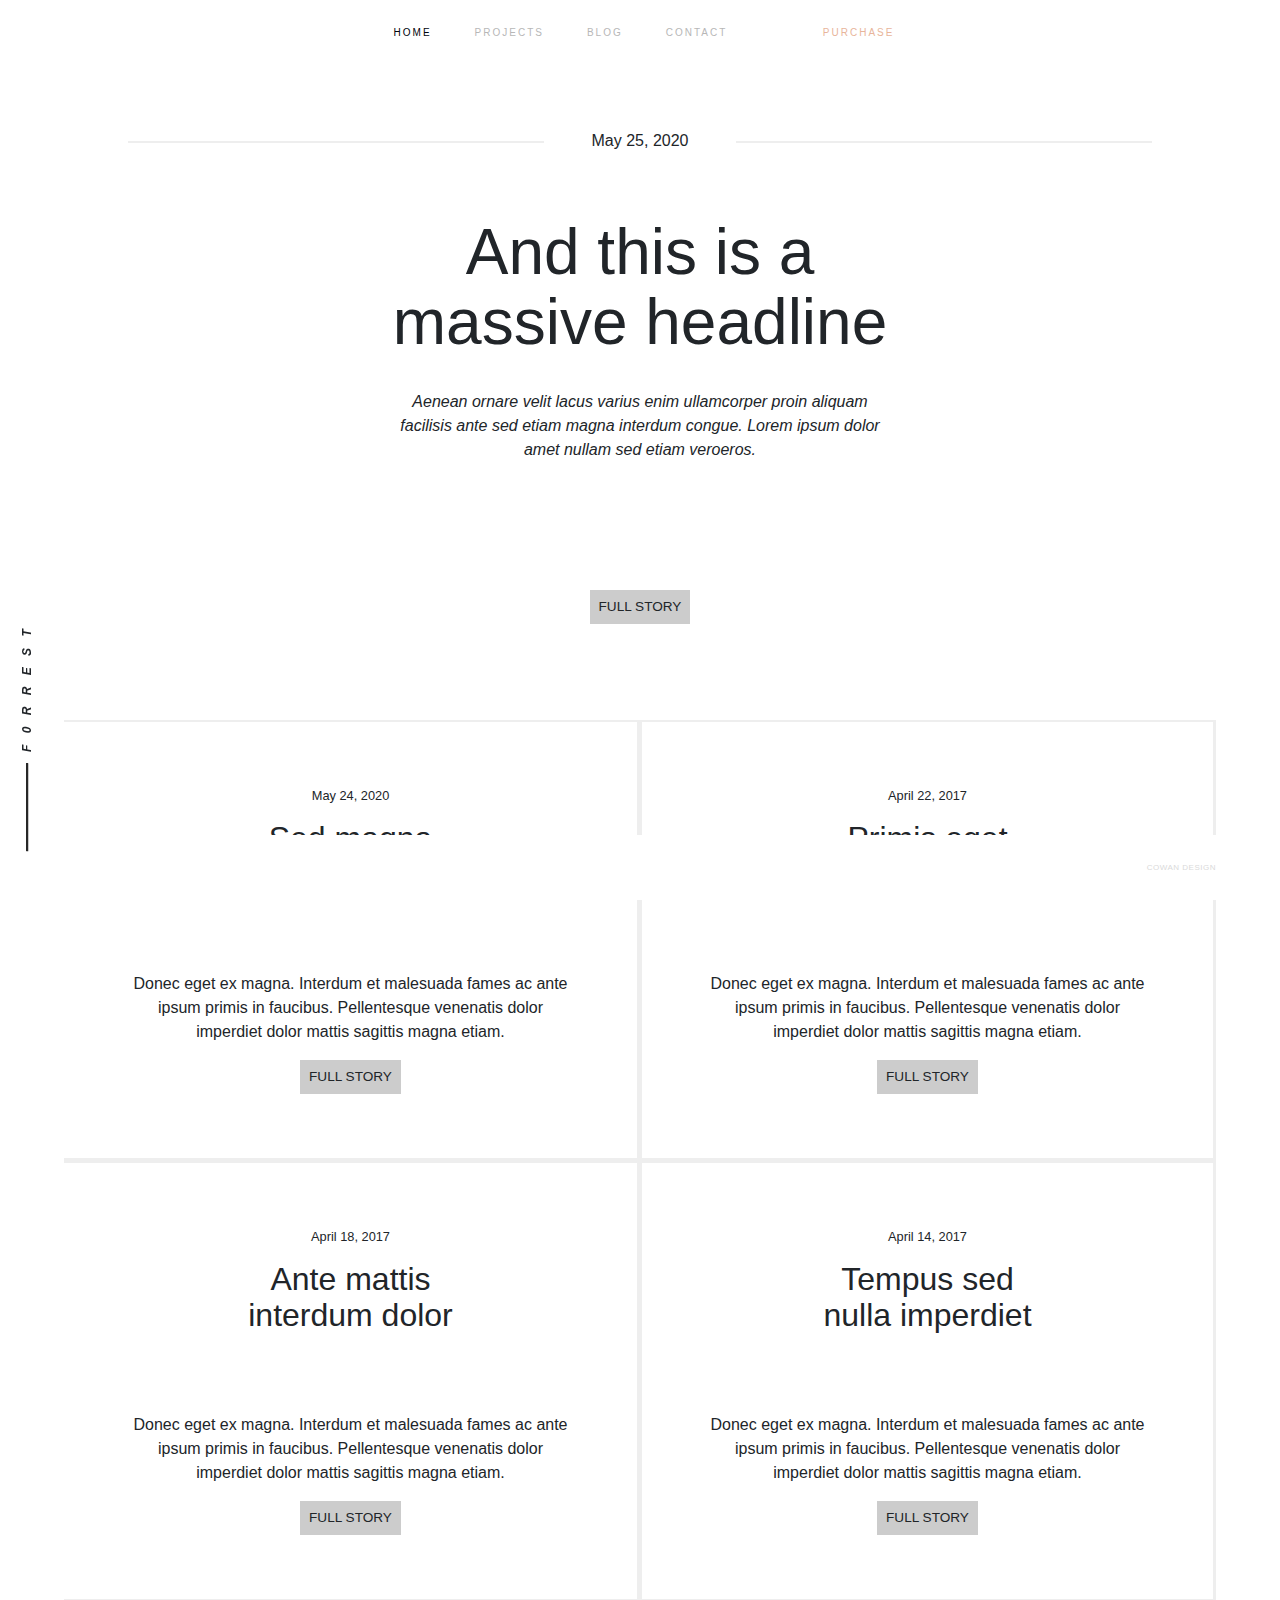
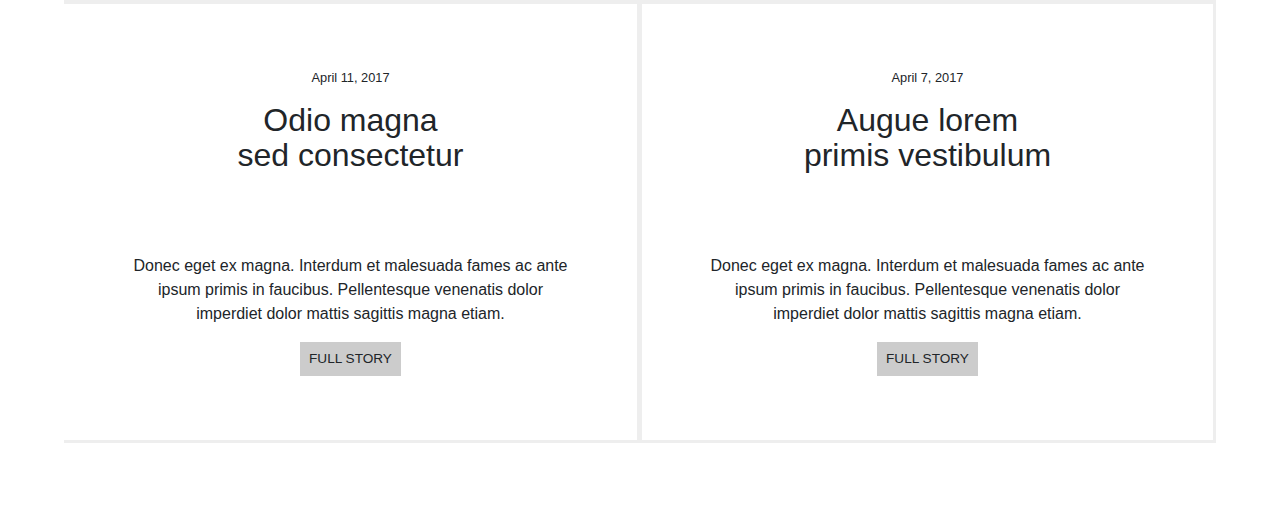
==== blog.html @ 4468dc21 "Initial website file upload." ====
<!DOCTYPE html>
<html lang="en-US">
<head>
    <meta charset="UTF-8">
    <meta http-equiv="X-UA-Compatible" content="IE=edge">
    <meta name="viewport" content="width=device-width, initial-scale=1">
    <link href="css/main.css" rel="stylesheet">
    <link href="css/blog.css" rel="stylesheet">
    <title>Forrestfires</title>
    </head>
<body class=" header-is-fixed ">
  <!--  Custom Cursor -->
   
    
<!------------------  HEADER --------------------------------->
<header class="header  is-fixed ">

    <div class="header__corner"><h1 id="brand"></h1>
        <svg xmlns="http://www.w3.org/2000/svg" class="svg-icon svg-icon--plus svg-icon--plus-left">
            <use xlink:href="/img/svg-icons.svg#plus"></use>
        </svg>
    </div>

    <button class="hamburger hamburger--3dx js-navbar-toggle" type="button">
      <span class="hamburger-box">
        <span class="hamburger-inner"></span>
      </span>
    </button>

    <ul id="mainMenu" class="js-navbar navbar"><li class="navbar__item is-active"><a href="index.html" class="navbar__link">Home</a></li>
<li class="navbar__item"><a href="projects.html" class="navbar__link">Projects</a></li>
<li class="navbar__item"><a href="blog.html" class="navbar__link">Blog</a></li>
<li class="navbar__item"><a href="contact.html" class="navbar__link">Contact</a></li>
<li class="navbar__item"><a href="purchase.html" class="navbar__link navbar__link--retreat">Purchase</a></li></ul>
    <div class="header__corner">
        <svg xmlns="http://www.w3.org/2000/svg" class="svg-icon svg-icon--plus svg-icon--plus-right">
            <use xlink:href="/img/svg-icons.svg#plus"></use>
        </svg>
    </div>
</header>
<!------------------  END HEADER --------------------------------->

<div id="main">



<!-- ###################### IMPORTANT ############################ -->
            <!-- Posts, heres where you'll write your blog posts. Just simply add the correct date, header you want, and then type your content. The first is your featured post.-->

                        <!-- Featured Post -->
                            <article class="post featured">
                                <header class="major">
                                    <span class="date">May 25, 2020</span>
                                    <h2><a href="#">And this is a<br />
                                    massive headline</a></h2>
                                    <p>Aenean ornare velit lacus varius enim ullamcorper proin aliquam<br />
                                    facilisis ante sed etiam magna interdum congue. Lorem ipsum dolor<br />
                                    amet nullam sed etiam veroeros.</p>
                                </header>
                                <a href="#" class="image main"><img src="images/pic01.jpg" alt="" /></a>
                                <ul class="actions special">
                                    <li><a href="#" class="button large">Full Story</a></li>
                                </ul>
                            </article>

                        <!-- Posts, heres where you'll write your blog posts. Just simply add the correct date, header you want, an image if you want, and then type your content.-->
                            <section class="posts">

                                <!-- Start Posts (Copy from here to End Post to create a new post)-->
                                <article>
                                    <header>
                                        <span class="date">May 24, 2020</span>
                                        <h2><a href="#">Sed magna<br />
                                        ipsum faucibus</a></h2>
                                    </header>
                                    <a href="#" class="image fit"><img src="images/pic02.jpg" alt="" /></a>
                                    <p>Donec eget ex magna. Interdum et malesuada fames ac ante ipsum primis in faucibus. Pellentesque venenatis dolor imperdiet dolor mattis sagittis magna etiam.</p>
                                    <ul class="actions special">
                                        <li><a href="#" class="button">Full Story</a></li>
                                    </ul>
                                </article>
                                <!-- End Post -->

                                <!-- Start Post -->
                                <article>
                                    <header>
                                        <span class="date">April 22, 2017</span>
                                        <h2><a href="#">Primis eget<br />
                                        imperdiet lorem</a></h2>
                                    </header>
                                    <a href="#" class="image fit"><img src="images/pic03.jpg" alt="" /></a>
                                    <p>Donec eget ex magna. Interdum et malesuada fames ac ante ipsum primis in faucibus. Pellentesque venenatis dolor imperdiet dolor mattis sagittis magna etiam.</p>
                                    <ul class="actions special">
                                        <li><a href="#" class="button">Full Story</a></li>
                                    </ul>
                                </article>
                                <!-- End Post -->

                                <!--Start Post -->
                                <article>
                                    <header>
                                        <span class="date">April 18, 2017</span>
                                        <h2><a href="#">Ante mattis<br />
                                        interdum dolor</a></h2>
                                    </header>
                                    <a href="#" class="image fit"><img src="images/pic04.jpg" alt="" /></a>
                                    <p>Donec eget ex magna. Interdum et malesuada fames ac ante ipsum primis in faucibus. Pellentesque venenatis dolor imperdiet dolor mattis sagittis magna etiam.</p>
                                    <ul class="actions special">
                                        <li><a href="#" class="button">Full Story</a></li>
                                    </ul>
                                </article>
                                <!-- End Post -->

                                <!-- Start Post -->
                                <article>
                                    <header>
                                        <span class="date">April 14, 2017</span>
                                        <h2><a href="#">Tempus sed<br />
                                        nulla imperdiet</a></h2>
                                    </header>
                                    <a href="#" class="image fit"><img src="images/pic05.jpg" alt="" /></a>
                                    <p>Donec eget ex magna. Interdum et malesuada fames ac ante ipsum primis in faucibus. Pellentesque venenatis dolor imperdiet dolor mattis sagittis magna etiam.</p>
                                    <ul class="actions special">
                                        <li><a href="#" class="button">Full Story</a></li>
                                    </ul>
                                </article>
                                <!-- End Post -->

                                <!-- Start Post -->
                                <article>
                                    <header>
                                        <span class="date">April 11, 2017</span>
                                        <h2><a href="#">Odio magna<br />
                                        sed consectetur</a></h2>
                                    </header>
                                    <a href="#" class="image fit"><img src="images/pic06.jpg" alt="" /></a>
                                    <p>Donec eget ex magna. Interdum et malesuada fames ac ante ipsum primis in faucibus. Pellentesque venenatis dolor imperdiet dolor mattis sagittis magna etiam.</p>
                                    <ul class="actions special">
                                        <li><a href="#" class="button">Full Story</a></li>
                                    </ul>
                                </article>
                                <!-- End Post -->

                                <!-- Start Post -->
                                <article>
                                    <header>
                                        <span class="date">April 7, 2017</span>
                                        <h2><a href="#">Augue lorem<br />
                                        primis vestibulum</a></h2>
                                    </header>
                                    <a href="#" class="image fit"><img src="images/pic07.jpg" alt="" /></a>
                                    <p>Donec eget ex magna. Interdum et malesuada fames ac ante ipsum primis in faucibus. Pellentesque venenatis dolor imperdiet dolor mattis sagittis magna etiam.</p>
                                    <ul class="actions special">
                                        <li><a href="#" class="button">Full Story</a></li>
                                    </ul>
                                </article>
                                <!-- End Post -->
                            </section>

                        <!-- Footer -->
                          

                    </div>

 

        <!------------------  FOOTER --------------------------------->
<footer class="footer is-fixed">
    <div class="pdf-link"> 
        <div class="presentation-block">
            
        </div>
    <a aria-label="keynote" class="ui-block ticker_set ticker_hover ticker timed" href="index.html" target="_blank"> 
        <span aria-hidden="true" data-initial="f" style="width: 12px;" aria-label="f">f</span>
        <span aria-hidden="true" data-initial="0" style="width: 12px;" aria-label="0">0</span>
        <span aria-hidden="true" data-initial="r" style="width: 12px;" aria-label="r">r</span>
        <span aria-hidden="true" data-initial="r" style="width: 12px;" aria-label="r">r</span>
        <span aria-hidden="true" data-initial="e" style="width: 12px;" aria-label="e">e</span>
        <span aria-hidden="true" data-initial="s" style="width: 12px;" aria-label="s">s</span>
        <span aria-hidden="true" data-initial="t" style="width: 12px;" aria-label="t">t</span>
    </a>
</div>


    <div class="footer__corner">
        <svg xmlns="http://www.w3.org/2000/svg" class="svg-icon svg-icon--plus svg-icon--plus-left">
            <use xlink:href="/img/svg-icons.svg#plus"></use>
        </svg>
    </div>

    <a class="footer__logo" href="/">
        <svg xmlns="http://www.w3.org/2000/svg" class="svg-icon svg-icon--logo">
            <use xlink:href="/img/svg-icons.svg#logo"></use>
        </svg>
    </a>

    <div class="footer__corner">
        <svg xmlns="http://www.w3.org/2000/svg" class="svg-icon svg-icon--plus svg-icon--plus-right">
            <use xlink:href="/img/svg-icons.svg#plus"></use>
        </svg>
    </div>

    <a href="https://anthonycowan.dev" target="_blank" class="anthony-cowan-design">
        <span class="cowan-design__name">Cowan Design</span> <span class="cowan-design__monogram">CD</span>
    </a>
</footer>

<script src="javascript/bb.app.js"></script>

</body>
</html>
---- css/main.css ----
@import url("fontawesome-all.min.css");

@font-face {
  font-family: 'TradeGothic';
  src: url("../fonts/TradeGothicLTStd.eot");
  src: url("../fonts/TradeGothicLTStd.eot?#iefix") format("embedded-opentype"), url("../fonts/TradeGothicLTStd.woff") format("woff"), url("../fonts/TradeGothicLTStd.ttf") format("truetype");
  font-weight: normal;
  font-style: normal; }

@font-face {
  font-family: 'TradeGothicBold';
  src: url("../fonts/TradeGothicLTStd-Bd2.eot");
  src: url("../fonts/TradeGothicLTStd-Bd2.eot?#iefix") format("embedded-opentype"), url("../fonts/TradeGothicLTStd-Bd2.woff") format("woff"), url("../fonts/TradeGothicLTStd-Bd2.ttf") format("truetype");
  font-weight: normal;
  font-style: normal; }

@font-face {
  font-family: 'TradeGothicBoldExtended';
  src: url("../fonts/TradeGothicLTStd-BoldExt.eot");
  src: url("../fonts/TradeGothicLTStd-BoldExt.eot?#iefix") format("embedded-opentype"), url("../fonts/TradeGothicLTStd-BoldExt.woff") format("woff"), url("../fonts/TradeGothicLTStd-BoldExt.ttf") format("truetype");
  font-weight: normal;
  font-style: normal; }

@font-face {
  font-family: 'TradeGothicItalic';
  src: url("../fonts/TradeGothicLTStd-Obl.eot");
  src: url("../fonts/TradeGothicLTStd-Obl.eot?#iefix") format("embedded-opentype"), url("../fonts/TradeGothicLTStd-Obl.woff") format("woff"), url("../fonts/TradeGothicLTStd-Obl.ttf") format("truetype");
  font-weight: normal;
  font-style: italic; }

*,
*::before,
*::after {
  box-sizing: border-box; }

html {
  font-family: sans-serif;
  line-height: 1.15;
  -webkit-text-size-adjust: 100%;
  -ms-text-size-adjust: 100%;
  -ms-overflow-style: scrollbar;
  -webkit-tap-highlight-color: rgba(0, 0, 0, 0); }

@-ms-viewport {
  width: device-width; }

article, aside, dialog, figcaption, figure, footer, header, hgroup, main, nav, section {
  display: block; }

body {
  margin: 0;
  font-family: "TradeGothic", -apple-system, BlinkMacSystemFont, "Segoe UI", Roboto, "Helvetica Neue", Arial, sans-serif, "Apple Color Emoji", "Segoe UI Emoji", "Segoe UI Symbol";
  font-size: 1rem;
  font-weight: normal;
  line-height: 1.5;
  color: #212529;
  text-align: left;
  background-color: #fff; 
  background-image: url("");
  background-repeat: no-repeat;
  background-size: 100% 100%;}

[tabindex="-1"]:focus {
  outline: none !important; }

hr {
  box-sizing: content-box;
  height: 0;
  overflow: visible; }

h1, h2, h3, h4, h5, h6 {
  margin-top: 0;
  margin-bottom: .5rem; }

p {
  margin-top: 0;
  margin-bottom: 1rem; }

abbr[title],
abbr[data-original-title] {
  text-decoration: underline;
  text-decoration: underline dotted;
  cursor: help;
  border-bottom: 0; }

address {
  margin-bottom: 1rem;
  font-style: normal;
  line-height: inherit; }

ol,
ul,
dl {
  margin-top: 0;
  margin-bottom: 1rem; }

ol ol,
ul ul,
ol ul,
ul ol {
  margin-bottom: 0; }

dt {
  font-weight: bold; }

dd {
  margin-bottom: .5rem;
  margin-left: 0; }

blockquote {
  margin: 0 0 1rem; }

dfn {
  font-style: italic; }

b,
strong {
  font-weight: bolder; }

small {
  font-size: 80%; }

sub,
sup {
  position: relative;
  font-size: 75%;
  line-height: 0;
  vertical-align: baseline; }

sub {
  bottom: -.25em; }

sup {
  top: -.5em; }

a {
  color: #212529;
  text-decoration: none;
  background-color: transparent;
  -webkit-text-decoration-skip: objects; }
  a:hover {
    color: #495057;
    text-decoration: underline; }

a:not([href]):not([tabindex]) {
  color: inherit;
  text-decoration: none; }
  a:not([href]):not([tabindex]):focus, a:not([href]):not([tabindex]):hover {
    color: inherit;
    text-decoration: none; }
  a:not([href]):not([tabindex]):focus {
    outline: 0; }

pre,
code,
kbd,
samp {
  font-family: monospace, monospace;
  font-size: 1em; }

pre {
  margin-top: 0;
  margin-bottom: 1rem;
  overflow: auto; }

figure {
  margin: 0 0 1rem; }

img {
  vertical-align: middle;
  border-style: none; }

svg:not(:root) {
  overflow: hidden; }

a,
area,
button,
[role="button"],
input,
label,
select,
summary,
textarea {
  -ms-touch-action: manipulation;
      touch-action: manipulation; }

table {
  border-collapse: collapse; }

caption {
  padding-top: 0.75rem;
  padding-bottom: 0.75rem;
  color: #868e96;
  text-align: left;
  caption-side: bottom; }

th {
  text-align: inherit; }

label {
  display: inline-block;
  margin-bottom: .5rem; }

button:focus {
  outline: 1px dotted;
  outline: 5px auto -webkit-focus-ring-color; }

input,
button,
select,
optgroup,
textarea {
  margin: 0;
  font-family: inherit;
  font-size: inherit;
  line-height: inherit; }

button,
input {
  overflow: visible; }

button,
select {
  text-transform: none; }

button,
html [type="button"],
[type="reset"],
[type="submit"] {
  -webkit-appearance: button; }

button::-moz-focus-inner,
[type="button"]::-moz-focus-inner,
[type="reset"]::-moz-focus-inner,
[type="submit"]::-moz-focus-inner {
  padding: 0;
  border-style: none; }

input[type="radio"],
input[type="checkbox"] {
  box-sizing: border-box;
  padding: 0; }

input[type="date"],
input[type="time"],
input[type="datetime-local"],
input[type="month"] {
  -webkit-appearance: listbox; }

textarea {
  overflow: auto;
  resize: vertical; }

fieldset {
  min-width: 0;
  padding: 0;
  margin: 0;
  border: 0; }

legend {
  display: block;
  width: 100%;
  max-width: 100%;
  padding: 0;
  margin-bottom: .5rem;
  font-size: 1.5rem;
  line-height: inherit;
  color: inherit;
  white-space: normal; }

progress {
  vertical-align: baseline; }

[type="number"]::-webkit-inner-spin-button,
[type="number"]::-webkit-outer-spin-button {
  height: auto; }

[type="search"] {
  outline-offset: -2px;
  -webkit-appearance: none; }

[type="search"]::-webkit-search-cancel-button,
[type="search"]::-webkit-search-decoration {
  -webkit-appearance: none; }

::-webkit-file-upload-button {
  font: inherit;
  -webkit-appearance: button; }

output {
  display: inline-block; }

summary {
  display: list-item; }

template {
  display: none; }

[hidden] {
  display: none !important; }

h1, h2, h3, h4, h5, h6,
.h1, .h2, .h3, .h4, .h5, .h6 {
  margin-bottom: 0.5rem;
  font-family: inherit;
  font-weight: 500;
  line-height: 1.1;
  color: inherit; }

h1, .h1 {
  font-size: 2.5rem; }

h2, .h2 {
  font-size: 2rem; }

h3, .h3 {
  font-size: 1.75rem; }

h4, .h4 {
  font-size: 1.5rem; }

h5, .h5 {
  font-size: 1.25rem; }

h6, .h6 {
  font-size: 1rem; }

.lead {
  font-size: 1.25rem;
  font-weight: 300; }

.display-1 {
  font-size: 6rem;
  font-weight: 300;
  line-height: 1.1; }

.display-2 {
  font-size: 5.5rem;
  font-weight: 300;
  line-height: 1.1; }

.display-3 {
  font-size: 4.5rem;
  font-weight: 300;
  line-height: 1.1; }

.display-4 {
  font-size: 3.5rem;
  font-weight: 300;
  line-height: 1.1; }

hr {
  margin-top: 1rem;
  margin-bottom: 1rem;
  border: 0;
  border-top: 1px solid rgba(0, 4, 12, 0.1); }

small,
.small {
  font-size: 80%;
  font-weight: normal; }

mark,
.mark {
  padding: 0.2em;
  background-color: #fcf8e3; }

.list-unstyled {
  padding-left: 0;
  list-style: none; }

.list-inline {
  padding-left: 0;
  list-style: none; }

.list-inline-item {
  display: inline-block; }
  .list-inline-item:not(:last-child) {
    margin-right: 5px; }

.initialism {
  font-size: 90%;
  text-transform: uppercase; }

.blockquote {
  margin-bottom: 1rem;
  font-size: 1.25rem; }

.blockquote-footer {
  display: block;
  font-size: 80%;
  color: #868e96; }
  .blockquote-footer::before {
    content: "\2014 \00A0"; }

.container {
  margin-right: auto;
  margin-left: auto;
  padding-right: 15px;
  padding-left: 15px;
  width: 100%; }
  @media (min-width: 576px) {
    .container {
      max-width: 540px; } }
  @media (min-width: 768px) {
    .container {
      max-width: 720px; } }
  @media (min-width: 992px) {
    .container {
      max-width: 960px; } }
  @media (min-width: 1200px) {
    .container {
      max-width: 1170px; } }

.container-fluid {
  width: 100%;
  margin-right: auto;
  margin-left: auto;
  padding-right: 15px;
  padding-left: 15px;
  width: 100%; }

.row {
  display: -webkit-flex;
  display: -ms-flexbox;
  display: flex;
  -webkit-flex-wrap: wrap;
      -ms-flex-wrap: wrap;
          flex-wrap: wrap;
  margin-right: -15px;
  margin-left: -15px; }

.no-gutters {
  margin-right: 0;
  margin-left: 0; }
  .no-gutters > .col,
  .no-gutters > [class*="col-"] {
    padding-right: 0;
    padding-left: 0; }

.col-1, .col-2, .col-3, .col-4, .col-5, .col-6, .col-7, .col-8, .col-9, .col-10, .col-11, .col-12, .col,
.col-auto, .col-sm-1, .col-sm-2, .col-sm-3, .col-sm-4, .col-sm-5, .col-sm-6, .col-sm-7, .col-sm-8, .col-sm-9, .col-sm-10, .col-sm-11, .col-sm-12, .col-sm,
.col-sm-auto, .col-md-1, .col-md-2, .col-md-3, .col-md-4, .col-md-5, .col-md-6, .col-md-7, .col-md-8, .col-md-9, .col-md-10, .col-md-11, .col-md-12, .col-md,
.col-md-auto, .col-lg-1, .col-lg-2, .col-lg-3, .col-lg-4, .col-lg-5, .col-lg-6, .col-lg-7, .col-lg-8, .col-lg-9, .col-lg-10, .col-lg-11, .col-lg-12, .col-lg,
.col-lg-auto, .col-xl-1, .col-xl-2, .col-xl-3, .col-xl-4, .col-xl-5, .col-xl-6, .col-xl-7, .col-xl-8, .col-xl-9, .col-xl-10, .col-xl-11, .col-xl-12, .col-xl,
.col-xl-auto {
  position: relative;
  width: 100%;
  min-height: 1px;
  padding-right: 15px;
  padding-left: 15px; }

.col {
  -webkit-flex-basis: 0;
      -ms-flex-preferred-size: 0;
          flex-basis: 0;
  -webkit-flex-grow: 1;
      -ms-flex-positive: 1;
          flex-grow: 1;
  max-width: 100%; }

.col-auto {
  -webkit-flex: 0 0 auto;
      -ms-flex: 0 0 auto;
          flex: 0 0 auto;
  width: auto;
  max-width: none; }

.col-1 {
  -webkit-flex: 0 0 8.33333%;
      -ms-flex: 0 0 8.33333%;
          flex: 0 0 8.33333%;
  max-width: 8.33333%; }

.col-2 {
  -webkit-flex: 0 0 16.66667%;
      -ms-flex: 0 0 16.66667%;
          flex: 0 0 16.66667%;
  max-width: 16.66667%; }

.col-3 {
  -webkit-flex: 0 0 25%;
      -ms-flex: 0 0 25%;
          flex: 0 0 25%;
  max-width: 25%; }

.col-4 {
  -webkit-flex: 0 0 33.33333%;
      -ms-flex: 0 0 33.33333%;
          flex: 0 0 33.33333%;
  max-width: 33.33333%; }

.col-5 {
  -webkit-flex: 0 0 41.66667%;
      -ms-flex: 0 0 41.66667%;
          flex: 0 0 41.66667%;
  max-width: 41.66667%; }

.col-6 {
  -webkit-flex: 0 0 50%;
      -ms-flex: 0 0 50%;
          flex: 0 0 50%;
  max-width: 50%; }

.col-7 {
  -webkit-flex: 0 0 58.33333%;
      -ms-flex: 0 0 58.33333%;
          flex: 0 0 58.33333%;
  max-width: 58.33333%; }

.col-8 {
  -webkit-flex: 0 0 66.66667%;
      -ms-flex: 0 0 66.66667%;
          flex: 0 0 66.66667%;
  max-width: 66.66667%; }

.col-9 {
  -webkit-flex: 0 0 75%;
      -ms-flex: 0 0 75%;
          flex: 0 0 75%;
  max-width: 75%; }

.col-10 {
  -webkit-flex: 0 0 83.33333%;
      -ms-flex: 0 0 83.33333%;
          flex: 0 0 83.33333%;
  max-width: 83.33333%; }

.col-11 {
  -webkit-flex: 0 0 91.66667%;
      -ms-flex: 0 0 91.66667%;
          flex: 0 0 91.66667%;
  max-width: 91.66667%; }

.col-12 {
  -webkit-flex: 0 0 100%;
      -ms-flex: 0 0 100%;
          flex: 0 0 100%;
  max-width: 100%; }

.order-1 {
  -webkit-order: 1;
      -ms-flex-order: 1;
          order: 1; }

.order-2 {
  -webkit-order: 2;
      -ms-flex-order: 2;
          order: 2; }

.order-3 {
  -webkit-order: 3;
      -ms-flex-order: 3;
          order: 3; }

.order-4 {
  -webkit-order: 4;
      -ms-flex-order: 4;
          order: 4; }

.order-5 {
  -webkit-order: 5;
      -ms-flex-order: 5;
          order: 5; }

.order-6 {
  -webkit-order: 6;
      -ms-flex-order: 6;
          order: 6; }

.order-7 {
  -webkit-order: 7;
      -ms-flex-order: 7;
          order: 7; }

.order-8 {
  -webkit-order: 8;
      -ms-flex-order: 8;
          order: 8; }

.order-9 {
  -webkit-order: 9;
      -ms-flex-order: 9;
          order: 9; }

.order-10 {
  -webkit-order: 10;
      -ms-flex-order: 10;
          order: 10; }

.order-11 {
  -webkit-order: 11;
      -ms-flex-order: 11;
          order: 11; }

.order-12 {
  -webkit-order: 12;
      -ms-flex-order: 12;
          order: 12; }

@media (min-width: 576px) {
  .col-sm {
    -webkit-flex-basis: 0;
        -ms-flex-preferred-size: 0;
            flex-basis: 0;
    -webkit-flex-grow: 1;
        -ms-flex-positive: 1;
            flex-grow: 1;
    max-width: 100%; }
  .col-sm-auto {
    -webkit-flex: 0 0 auto;
        -ms-flex: 0 0 auto;
            flex: 0 0 auto;
    width: auto;
    max-width: none; }
  .col-sm-1 {
    -webkit-flex: 0 0 8.33333%;
        -ms-flex: 0 0 8.33333%;
            flex: 0 0 8.33333%;
    max-width: 8.33333%; }
  .col-sm-2 {
    -webkit-flex: 0 0 16.66667%;
        -ms-flex: 0 0 16.66667%;
            flex: 0 0 16.66667%;
    max-width: 16.66667%; }
  .col-sm-3 {
    -webkit-flex: 0 0 25%;
        -ms-flex: 0 0 25%;
            flex: 0 0 25%;
    max-width: 25%; }
  .col-sm-4 {
    -webkit-flex: 0 0 33.33333%;
        -ms-flex: 0 0 33.33333%;
            flex: 0 0 33.33333%;
    max-width: 33.33333%; }
  .col-sm-5 {
    -webkit-flex: 0 0 41.66667%;
        -ms-flex: 0 0 41.66667%;
            flex: 0 0 41.66667%;
    max-width: 41.66667%; }
  .col-sm-6 {
    -webkit-flex: 0 0 50%;
        -ms-flex: 0 0 50%;
            flex: 0 0 50%;
    max-width: 50%; }
  .col-sm-7 {
    -webkit-flex: 0 0 58.33333%;
        -ms-flex: 0 0 58.33333%;
            flex: 0 0 58.33333%;
    max-width: 58.33333%; }
  .col-sm-8 {
    -webkit-flex: 0 0 66.66667%;
        -ms-flex: 0 0 66.66667%;
            flex: 0 0 66.66667%;
    max-width: 66.66667%; }
  .col-sm-9 {
    -webkit-flex: 0 0 75%;
        -ms-flex: 0 0 75%;
            flex: 0 0 75%;
    max-width: 75%; }
  .col-sm-10 {
    -webkit-flex: 0 0 83.33333%;
        -ms-flex: 0 0 83.33333%;
            flex: 0 0 83.33333%;
    max-width: 83.33333%; }
  .col-sm-11 {
    -webkit-flex: 0 0 91.66667%;
        -ms-flex: 0 0 91.66667%;
            flex: 0 0 91.66667%;
    max-width: 91.66667%; }
  .col-sm-12 {
    -webkit-flex: 0 0 100%;
        -ms-flex: 0 0 100%;
            flex: 0 0 100%;
    max-width: 100%; }
  .order-sm-1 {
    -webkit-order: 1;
        -ms-flex-order: 1;
            order: 1; }
  .order-sm-2 {
    -webkit-order: 2;
        -ms-flex-order: 2;
            order: 2; }
  .order-sm-3 {
    -webkit-order: 3;
        -ms-flex-order: 3;
            order: 3; }
  .order-sm-4 {
    -webkit-order: 4;
        -ms-flex-order: 4;
            order: 4; }
  .order-sm-5 {
    -webkit-order: 5;
        -ms-flex-order: 5;
            order: 5; }
  .order-sm-6 {
    -webkit-order: 6;
        -ms-flex-order: 6;
            order: 6; }
  .order-sm-7 {
    -webkit-order: 7;
        -ms-flex-order: 7;
            order: 7; }
  .order-sm-8 {
    -webkit-order: 8;
        -ms-flex-order: 8;
            order: 8; }
  .order-sm-9 {
    -webkit-order: 9;
        -ms-flex-order: 9;
            order: 9; }
  .order-sm-10 {
    -webkit-order: 10;
        -ms-flex-order: 10;
            order: 10; }
  .order-sm-11 {
    -webkit-order: 11;
        -ms-flex-order: 11;
            order: 11; }
  .order-sm-12 {
    -webkit-order: 12;
        -ms-flex-order: 12;
            order: 12; } }

@media (min-width: 768px) {
  .col-md {
    -webkit-flex-basis: 0;
        -ms-flex-preferred-size: 0;
            flex-basis: 0;
    -webkit-flex-grow: 1;
        -ms-flex-positive: 1;
            flex-grow: 1;
    max-width: 100%; }
  .col-md-auto {
    -webkit-flex: 0 0 auto;
        -ms-flex: 0 0 auto;
            flex: 0 0 auto;
    width: auto;
    max-width: none; }
  .col-md-1 {
    -webkit-flex: 0 0 8.33333%;
        -ms-flex: 0 0 8.33333%;
            flex: 0 0 8.33333%;
    max-width: 8.33333%; }
  .col-md-2 {
    -webkit-flex: 0 0 16.66667%;
        -ms-flex: 0 0 16.66667%;
            flex: 0 0 16.66667%;
    max-width: 16.66667%; }
  .col-md-3 {
    -webkit-flex: 0 0 25%;
        -ms-flex: 0 0 25%;
            flex: 0 0 25%;
    max-width: 25%; }
  .col-md-4 {
    -webkit-flex: 0 0 33.33333%;
        -ms-flex: 0 0 33.33333%;
            flex: 0 0 33.33333%;
    max-width: 33.33333%; }
  .col-md-5 {
    -webkit-flex: 0 0 41.66667%;
        -ms-flex: 0 0 41.66667%;
            flex: 0 0 41.66667%;
    max-width: 41.66667%; }
  .col-md-6 {
    -webkit-flex: 0 0 50%;
        -ms-flex: 0 0 50%;
            flex: 0 0 50%;
    max-width: 50%; }
  .col-md-7 {
    -webkit-flex: 0 0 58.33333%;
        -ms-flex: 0 0 58.33333%;
            flex: 0 0 58.33333%;
    max-width: 58.33333%; }
  .col-md-8 {
    -webkit-flex: 0 0 66.66667%;
        -ms-flex: 0 0 66.66667%;
            flex: 0 0 66.66667%;
    max-width: 66.66667%; }
  .col-md-9 {
    -webkit-flex: 0 0 75%;
        -ms-flex: 0 0 75%;
            flex: 0 0 75%;
    max-width: 75%; }
  .col-md-10 {
    -webkit-flex: 0 0 83.33333%;
        -ms-flex: 0 0 83.33333%;
            flex: 0 0 83.33333%;
    max-width: 83.33333%; }
  .col-md-11 {
    -webkit-flex: 0 0 91.66667%;
        -ms-flex: 0 0 91.66667%;
            flex: 0 0 91.66667%;
    max-width: 91.66667%; }
  .col-md-12 {
    -webkit-flex: 0 0 100%;
        -ms-flex: 0 0 100%;
            flex: 0 0 100%;
    max-width: 100%; }
  .order-md-1 {
    -webkit-order: 1;
        -ms-flex-order: 1;
            order: 1; }
  .order-md-2 {
    -webkit-order: 2;
        -ms-flex-order: 2;
            order: 2; }
  .order-md-3 {
    -webkit-order: 3;
        -ms-flex-order: 3;
            order: 3; }
  .order-md-4 {
    -webkit-order: 4;
        -ms-flex-order: 4;
            order: 4; }
  .order-md-5 {
    -webkit-order: 5;
        -ms-flex-order: 5;
            order: 5; }
  .order-md-6 {
    -webkit-order: 6;
        -ms-flex-order: 6;
            order: 6; }
  .order-md-7 {
    -webkit-order: 7;
        -ms-flex-order: 7;
            order: 7; }
  .order-md-8 {
    -webkit-order: 8;
        -ms-flex-order: 8;
            order: 8; }
  .order-md-9 {
    -webkit-order: 9;
        -ms-flex-order: 9;
            order: 9; }
  .order-md-10 {
    -webkit-order: 10;
        -ms-flex-order: 10;
            order: 10; }
  .order-md-11 {
    -webkit-order: 11;
        -ms-flex-order: 11;
            order: 11; }
  .order-md-12 {
    -webkit-order: 12;
        -ms-flex-order: 12;
            order: 12; } }

@media (min-width: 992px) {
  .col-lg {
    -webkit-flex-basis: 0;
        -ms-flex-preferred-size: 0;
            flex-basis: 0;
    -webkit-flex-grow: 1;
        -ms-flex-positive: 1;
            flex-grow: 1;
    max-width: 100%; }
  .col-lg-auto {
    -webkit-flex: 0 0 auto;
        -ms-flex: 0 0 auto;
            flex: 0 0 auto;
    width: auto;
    max-width: none; }
  .col-lg-1 {
    -webkit-flex: 0 0 8.33333%;
        -ms-flex: 0 0 8.33333%;
            flex: 0 0 8.33333%;
    max-width: 8.33333%; }
  .col-lg-2 {
    -webkit-flex: 0 0 16.66667%;
        -ms-flex: 0 0 16.66667%;
            flex: 0 0 16.66667%;
    max-width: 16.66667%; }
  .col-lg-3 {
    -webkit-flex: 0 0 25%;
        -ms-flex: 0 0 25%;
            flex: 0 0 25%;
    max-width: 25%; }
  .col-lg-4 {
    -webkit-flex: 0 0 33.33333%;
        -ms-flex: 0 0 33.33333%;
            flex: 0 0 33.33333%;
    max-width: 33.33333%; }
  .col-lg-5 {
    -webkit-flex: 0 0 41.66667%;
        -ms-flex: 0 0 41.66667%;
            flex: 0 0 41.66667%;
    max-width: 41.66667%; }
  .col-lg-6 {
    -webkit-flex: 0 0 50%;
        -ms-flex: 0 0 50%;
            flex: 0 0 50%;
    max-width: 50%; }
  .col-lg-7 {
    -webkit-flex: 0 0 58.33333%;
        -ms-flex: 0 0 58.33333%;
            flex: 0 0 58.33333%;
    max-width: 58.33333%; }
  .col-lg-8 {
    -webkit-flex: 0 0 66.66667%;
        -ms-flex: 0 0 66.66667%;
            flex: 0 0 66.66667%;
    max-width: 66.66667%; }
  .col-lg-9 {
    -webkit-flex: 0 0 75%;
        -ms-flex: 0 0 75%;
            flex: 0 0 75%;
    max-width: 75%; }
  .col-lg-10 {
    -webkit-flex: 0 0 83.33333%;
        -ms-flex: 0 0 83.33333%;
            flex: 0 0 83.33333%;
    max-width: 83.33333%; }
  .col-lg-11 {
    -webkit-flex: 0 0 91.66667%;
        -ms-flex: 0 0 91.66667%;
            flex: 0 0 91.66667%;
    max-width: 91.66667%; }
  .col-lg-12 {
    -webkit-flex: 0 0 100%;
        -ms-flex: 0 0 100%;
            flex: 0 0 100%;
    max-width: 100%; }
  .order-lg-1 {
    -webkit-order: 1;
        -ms-flex-order: 1;
            order: 1; }
  .order-lg-2 {
    -webkit-order: 2;
        -ms-flex-order: 2;
            order: 2; }
  .order-lg-3 {
    -webkit-order: 3;
        -ms-flex-order: 3;
            order: 3; }
  .order-lg-4 {
    -webkit-order: 4;
        -ms-flex-order: 4;
            order: 4; }
  .order-lg-5 {
    -webkit-order: 5;
        -ms-flex-order: 5;
            order: 5; }
  .order-lg-6 {
    -webkit-order: 6;
        -ms-flex-order: 6;
            order: 6; }
  .order-lg-7 {
    -webkit-order: 7;
        -ms-flex-order: 7;
            order: 7; }
  .order-lg-8 {
    -webkit-order: 8;
        -ms-flex-order: 8;
            order: 8; }
  .order-lg-9 {
    -webkit-order: 9;
        -ms-flex-order: 9;
            order: 9; }
  .order-lg-10 {
    -webkit-order: 10;
        -ms-flex-order: 10;
            order: 10; }
  .order-lg-11 {
    -webkit-order: 11;
        -ms-flex-order: 11;
            order: 11; }
  .order-lg-12 {
    -webkit-order: 12;
        -ms-flex-order: 12;
            order: 12; } }

@media (min-width: 1200px) {
  .col-xl {
    -webkit-flex-basis: 0;
        -ms-flex-preferred-size: 0;
            flex-basis: 0;
    -webkit-flex-grow: 1;
        -ms-flex-positive: 1;
            flex-grow: 1;
    max-width: 100%; }
  .col-xl-auto {
    -webkit-flex: 0 0 auto;
        -ms-flex: 0 0 auto;
            flex: 0 0 auto;
    width: auto;
    max-width: none; }
  .col-xl-1 {
    -webkit-flex: 0 0 8.33333%;
        -ms-flex: 0 0 8.33333%;
            flex: 0 0 8.33333%;
    max-width: 8.33333%; }
  .col-xl-2 {
    -webkit-flex: 0 0 16.66667%;
        -ms-flex: 0 0 16.66667%;
            flex: 0 0 16.66667%;
    max-width: 16.66667%; }
  .col-xl-3 {
    -webkit-flex: 0 0 25%;
        -ms-flex: 0 0 25%;
            flex: 0 0 25%;
    max-width: 25%; }
  .col-xl-4 {
    -webkit-flex: 0 0 33.33333%;
        -ms-flex: 0 0 33.33333%;
            flex: 0 0 33.33333%;
    max-width: 33.33333%; }
  .col-xl-5 {
    -webkit-flex: 0 0 41.66667%;
        -ms-flex: 0 0 41.66667%;
            flex: 0 0 41.66667%;
    max-width: 41.66667%; }
  .col-xl-6 {
    -webkit-flex: 0 0 50%;
        -ms-flex: 0 0 50%;
            flex: 0 0 50%;
    max-width: 50%; }
  .col-xl-7 {
    -webkit-flex: 0 0 58.33333%;
        -ms-flex: 0 0 58.33333%;
            flex: 0 0 58.33333%;
    max-width: 58.33333%; }
  .col-xl-8 {
    -webkit-flex: 0 0 66.66667%;
        -ms-flex: 0 0 66.66667%;
            flex: 0 0 66.66667%;
    max-width: 66.66667%; }
  .col-xl-9 {
    -webkit-flex: 0 0 75%;
        -ms-flex: 0 0 75%;
            flex: 0 0 75%;
    max-width: 75%; }
  .col-xl-10 {
    -webkit-flex: 0 0 83.33333%;
        -ms-flex: 0 0 83.33333%;
            flex: 0 0 83.33333%;
    max-width: 83.33333%; }
  .col-xl-11 {
    -webkit-flex: 0 0 91.66667%;
        -ms-flex: 0 0 91.66667%;
            flex: 0 0 91.66667%;
    max-width: 91.66667%; }
  .col-xl-12 {
    -webkit-flex: 0 0 100%;
        -ms-flex: 0 0 100%;
            flex: 0 0 100%;
    max-width: 100%; }
  .order-xl-1 {
    -webkit-order: 1;
        -ms-flex-order: 1;
            order: 1; }
  .order-xl-2 {
    -webkit-order: 2;
        -ms-flex-order: 2;
            order: 2; }
  .order-xl-3 {
    -webkit-order: 3;
        -ms-flex-order: 3;
            order: 3; }
  .order-xl-4 {
    -webkit-order: 4;
        -ms-flex-order: 4;
            order: 4; }
  .order-xl-5 {
    -webkit-order: 5;
        -ms-flex-order: 5;
            order: 5; }
  .order-xl-6 {
    -webkit-order: 6;
        -ms-flex-order: 6;
            order: 6; }
  .order-xl-7 {
    -webkit-order: 7;
        -ms-flex-order: 7;
            order: 7; }
  .order-xl-8 {
    -webkit-order: 8;
        -ms-flex-order: 8;
            order: 8; }
  .order-xl-9 {
    -webkit-order: 9;
        -ms-flex-order: 9;
            order: 9; }
  .order-xl-10 {
    -webkit-order: 10;
        -ms-flex-order: 10;
            order: 10; }
  .order-xl-11 {
    -webkit-order: 11;
        -ms-flex-order: 11;
            order: 11; }
  .order-xl-12 {
    -webkit-order: 12;
        -ms-flex-order: 12;
            order: 12; } }

.form-control {
  display: block;
  width: 100%;
  padding: 0.5rem 0.75rem;
  font-size: 1rem;
  line-height: 1.25;
  color: #495057;
  background-color: #ededed;
  background-image: none;
  background-clip: padding-box;
  border: 1px solid #ededed;
  border-radius: 0;
  transition: border-color ease-in-out 0.15s, box-shadow ease-in-out 0.15s; }
  .form-control::-ms-expand {
    background-color: transparent;
    border: 0; }
  .form-control:focus {
    color: #495057;
    background-color: #f0f0f0;
    border-color: #e0e0e0;
    outline: none; }
  .form-control::-webkit-input-placeholder {
    color: #868e96;
    opacity: 1; }
  .form-control:-ms-input-placeholder {
    color: #868e96;
    opacity: 1; }
  .form-control::placeholder {
    color: #868e96;
    opacity: 1; }
  .form-control:disabled, .form-control[readonly] {
    background-color: #e9ecef;
    opacity: 1; }

select.form-control:not([size]):not([multiple]) {
  height: calc(2.25rem + 2px); }

select.form-control:focus::-ms-value {
  color: #495057;
  background-color: #ededed; }

.form-control-file,
.form-control-range {
  display: block; }

.col-form-label {
  padding-top: calc(0.5rem - 1px * 2);
  padding-bottom: calc(0.5rem - 1px * 2);
  margin-bottom: 0; }

.col-form-label-lg {
  padding-top: calc(0.5rem - 1px * 2);
  padding-bottom: calc(0.5rem - 1px * 2);
  font-size: 1.25rem; }

.col-form-label-sm {
  padding-top: calc(0.25rem - 1px * 2);
  padding-bottom: calc(0.25rem - 1px * 2);
  font-size: 0.875rem; }

.col-form-legend {
  padding-top: 0.5rem;
  padding-bottom: 0.5rem;
  margin-bottom: 0;
  font-size: 1rem; }

.form-control-plaintext {
  padding-top: 0.5rem;
  padding-bottom: 0.5rem;
  margin-bottom: 0;
  line-height: 1.25;
  border: solid transparent;
  border-width: 1px 0; }
  .form-control-plaintext.form-control-sm, .form-control-plaintext.form-control-lg {
    padding-right: 0;
    padding-left: 0; }

.form-control-sm {
  padding: 0.25rem 0.5rem;
  font-size: 0.875rem;
  line-height: 1.5; }

select.form-control-sm:not([size]):not([multiple]) {
  height: calc(1.8125rem + 2px); }

.form-control-lg {
  padding: 0.5rem 1rem;
  font-size: 1.25rem;
  line-height: 1.5; }

select.form-control-lg:not([size]):not([multiple]) {
  height: calc(2.875rem + 2px); }

.form-group {
  margin-bottom: 1rem; }

.form-text {
  display: block;
  margin-top: 0.25rem; }

.form-row {
  display: -webkit-flex;
  display: -ms-flexbox;
  display: flex;
  -webkit-flex-wrap: wrap;
      -ms-flex-wrap: wrap;
          flex-wrap: wrap;
  margin-right: -5px;
  margin-left: -5px; }
  .form-row > .col,
  .form-row > [class*="col-"] {
    padding-right: 5px;
    padding-left: 5px; }

.form-check {
  position: relative;
  display: block;
  margin-bottom: 0.5rem; }
  .form-check.disabled .form-check-label {
    color: #868e96; }

.form-check-label {
  padding-left: 1.25rem;
  margin-bottom: 0; }

.form-check-input {
  position: absolute;
  margin-top: 0.25rem;
  margin-left: -1.25rem; }

.form-check-inline {
  display: inline-block; }
  .form-check-inline .form-check-label {
    vertical-align: middle; }
  .form-check-inline + .form-check-inline {
    margin-left: 0.75rem; }

.invalid-feedback {
  display: none;
  margin-top: .25rem;
  font-size: .875rem;
  color: #dc3545; }

.invalid-tooltip {
  position: absolute;
  top: 100%;
  z-index: 5;
  display: none;
  width: 250px;
  padding: .5rem;
  margin-top: .1rem;
  font-size: .875rem;
  line-height: 1;
  color: #fff;
  background-color: rgba(220, 53, 69, 0.8);
  border-radius: .2rem; }

.was-validated .form-control:valid, .form-control.is-valid, .was-validated
.custom-select:valid,
.custom-select.is-valid {
  border-color: #28a745; }
  .was-validated .form-control:valid:focus, .form-control.is-valid:focus, .was-validated
  .custom-select:valid:focus,
  .custom-select.is-valid:focus {
    box-shadow: 0 0 0 0.2rem rgba(40, 167, 69, 0.25); }
  .was-validated .form-control:valid ~ .invalid-feedback,
  .was-validated .form-control:valid ~ .invalid-tooltip, .form-control.is-valid ~ .invalid-feedback,
  .form-control.is-valid ~ .invalid-tooltip, .was-validated
  .custom-select:valid ~ .invalid-feedback,
  .was-validated
  .custom-select:valid ~ .invalid-tooltip,
  .custom-select.is-valid ~ .invalid-feedback,
  .custom-select.is-valid ~ .invalid-tooltip {
    display: block; }

.was-validated .form-check-input:valid + .form-check-label, .form-check-input.is-valid + .form-check-label {
  color: #28a745; }

.was-validated .custom-control-input:valid ~ .custom-control-indicator, .custom-control-input.is-valid ~ .custom-control-indicator {
  background-color: rgba(40, 167, 69, 0.25); }

.was-validated .custom-control-input:valid ~ .custom-control-description, .custom-control-input.is-valid ~ .custom-control-description {
  color: #28a745; }

.was-validated .custom-file-input:valid ~ .custom-file-control, .custom-file-input.is-valid ~ .custom-file-control {
  border-color: #28a745; }
  .was-validated .custom-file-input:valid ~ .custom-file-control::before, .custom-file-input.is-valid ~ .custom-file-control::before {
    border-color: inherit; }

.was-validated .custom-file-input:valid:focus, .custom-file-input.is-valid:focus {
  box-shadow: 0 0 0 0.2rem rgba(40, 167, 69, 0.25); }

.was-validated .form-control:invalid, .form-control.is-invalid, .was-validated
.custom-select:invalid,
.custom-select.is-invalid {
  border-color: #dc3545; }
  .was-validated .form-control:invalid:focus, .form-control.is-invalid:focus, .was-validated
  .custom-select:invalid:focus,
  .custom-select.is-invalid:focus {
    box-shadow: 0 0 0 0.2rem rgba(220, 53, 69, 0.25); }
  .was-validated .form-control:invalid ~ .invalid-feedback,
  .was-validated .form-control:invalid ~ .invalid-tooltip, .form-control.is-invalid ~ .invalid-feedback,
  .form-control.is-invalid ~ .invalid-tooltip, .was-validated
  .custom-select:invalid ~ .invalid-feedback,
  .was-validated
  .custom-select:invalid ~ .invalid-tooltip,
  .custom-select.is-invalid ~ .invalid-feedback,
  .custom-select.is-invalid ~ .invalid-tooltip {
    display: block; }

.was-validated .form-check-input:invalid + .form-check-label, .form-check-input.is-invalid + .form-check-label {
  color: #dc3545; }

.was-validated .custom-control-input:invalid ~ .custom-control-indicator, .custom-control-input.is-invalid ~ .custom-control-indicator {
  background-color: rgba(220, 53, 69, 0.25); }

.was-validated .custom-control-input:invalid ~ .custom-control-description, .custom-control-input.is-invalid ~ .custom-control-description {
  color: #dc3545; }

.was-validated .custom-file-input:invalid ~ .custom-file-control, .custom-file-input.is-invalid ~ .custom-file-control {
  border-color: #dc3545; }
  .was-validated .custom-file-input:invalid ~ .custom-file-control::before, .custom-file-input.is-invalid ~ .custom-file-control::before {
    border-color: inherit; }

.was-validated .custom-file-input:invalid:focus, .custom-file-input.is-invalid:focus {
  box-shadow: 0 0 0 0.2rem rgba(220, 53, 69, 0.25); }

.form-inline {
  display: -webkit-flex;
  display: -ms-flexbox;
  display: flex;
  -webkit-flex-flow: row wrap;
      -ms-flex-flow: row wrap;
          flex-flow: row wrap;
  -webkit-align-items: center;
      -ms-flex-align: center;
          align-items: center; }
  .form-inline .form-check {
    width: 100%; }
  @media (min-width: 576px) {
    .form-inline label {
      display: -webkit-flex;
      display: -ms-flexbox;
      display: flex;
      -webkit-align-items: center;
          -ms-flex-align: center;
              align-items: center;
      -webkit-justify-content: center;
          -ms-flex-pack: center;
              justify-content: center;
      margin-bottom: 0; }
    .form-inline .form-group {
      display: -webkit-flex;
      display: -ms-flexbox;
      display: flex;
      -webkit-flex: 0 0 auto;
          -ms-flex: 0 0 auto;
              flex: 0 0 auto;
      -webkit-flex-flow: row wrap;
          -ms-flex-flow: row wrap;
              flex-flow: row wrap;
      -webkit-align-items: center;
          -ms-flex-align: center;
              align-items: center;
      margin-bottom: 0; }
    .form-inline .form-control {
      display: inline-block;
      width: auto;
      vertical-align: middle; }
    .form-inline .form-control-plaintext {
      display: inline-block; }
    .form-inline .input-group {
      width: auto; }
    .form-inline .form-control-label {
      margin-bottom: 0;
      vertical-align: middle; }
    .form-inline .form-check {
      display: -webkit-flex;
      display: -ms-flexbox;
      display: flex;
      -webkit-align-items: center;
          -ms-flex-align: center;
              align-items: center;
      -webkit-justify-content: center;
          -ms-flex-pack: center;
              justify-content: center;
      width: auto;
      margin-top: 0;
      margin-bottom: 0; }
    .form-inline .form-check-label {
      padding-left: 0; }
    .form-inline .form-check-input {
      position: relative;
      margin-top: 0;
      margin-right: 0.25rem;
      margin-left: 0; }
    .form-inline .custom-control {
      display: -webkit-flex;
      display: -ms-flexbox;
      display: flex;
      -webkit-align-items: center;
          -ms-flex-align: center;
              align-items: center;
      -webkit-justify-content: center;
          -ms-flex-pack: center;
              justify-content: center;
      padding-left: 0; }
    .form-inline .custom-control-indicator {
      position: static;
      display: inline-block;
      margin-right: 0.25rem;
      vertical-align: text-bottom; }
    .form-inline .has-feedback .form-control-feedback {
      top: 0; } }

.btn, .connect__btn {
  display: inline-block;
  font-weight: normal;
  text-align: center;
  white-space: nowrap;
  vertical-align: middle;
  -webkit-user-select: none;
     -moz-user-select: none;
      -ms-user-select: none;
          user-select: none;
  border: 1px solid transparent;
  padding: 0.5rem 0.75rem;
  font-size: 1rem;
  line-height: 1.25;
  transition: background-color 0.15s ease-in-out, border-color 0.15s ease-in-out, box-shadow 0.15s ease-in-out; }
  .btn:focus, .connect__btn:focus, .btn:hover, .connect__btn:hover {
    text-decoration: none; }
  .btn:focus, .connect__btn:focus, .btn.focus, .focus.connect__btn {
    outline: 0;
    box-shadow: 0 0 0 3px rgba(0, 123, 255, 0.25); }
  .btn.disabled, .disabled.connect__btn, .btn:disabled, .connect__btn:disabled {
    opacity: .65; }
  .btn:active, .connect__btn:active, .btn.active, .active.connect__btn {
    background-image: none; }

a.btn.disabled, a.disabled.connect__btn,
fieldset[disabled] a.btn,
fieldset[disabled] a.connect__btn {
  pointer-events: none; }

.btn-primary {
  color: #fff;
  background-color: #007bff;
  border-color: #007bff; }
  .btn-primary:hover {
    color: #fff;
    background-color: #0069d9;
    border-color: #0062cc; }
  .btn-primary:focus, .btn-primary.focus {
    box-shadow: 0 0 0 3px rgba(0, 123, 255, 0.5); }
  .btn-primary.disabled, .btn-primary:disabled {
    background-color: #007bff;
    border-color: #007bff; }
  .btn-primary:active, .btn-primary.active,
  .show > .btn-primary.dropdown-toggle {
    background-color: #0069d9;
    background-image: none;
    border-color: #0062cc; }

.btn-secondary {
  color: #fff;
  background-color: #868e96;
  border-color: #868e96; }
  .btn-secondary:hover {
    color: #fff;
    background-color: #727b84;
    border-color: #6c757d; }
  .btn-secondary:focus, .btn-secondary.focus {
    box-shadow: 0 0 0 3px rgba(134, 142, 150, 0.5); }
  .btn-secondary.disabled, .btn-secondary:disabled {
    background-color: #868e96;
    border-color: #868e96; }
  .btn-secondary:active, .btn-secondary.active,
  .show > .btn-secondary.dropdown-toggle {
    background-color: #727b84;
    background-image: none;
    border-color: #6c757d; }

.btn-success {
  color: #fff;
  background-color: #28a745;
  border-color: #28a745; }
  .btn-success:hover {
    color: #fff;
    background-color: #218838;
    border-color: #1e7e34; }
  .btn-success:focus, .btn-success.focus {
    box-shadow: 0 0 0 3px rgba(40, 167, 69, 0.5); }
  .btn-success.disabled, .btn-success:disabled {
    background-color: #28a745;
    border-color: #28a745; }
  .btn-success:active, .btn-success.active,
  .show > .btn-success.dropdown-toggle {
    background-color: #218838;
    background-image: none;
    border-color: #1e7e34; }

.btn-info {
  color: #fff;
  background-color: #17a2b8;
  border-color: #17a2b8; }
  .btn-info:hover {
    color: #fff;
    background-color: #138496;
    border-color: #117a8b; }
  .btn-info:focus, .btn-info.focus {
    box-shadow: 0 0 0 3px rgba(23, 162, 184, 0.5); }
  .btn-info.disabled, .btn-info:disabled {
    background-color: #17a2b8;
    border-color: #17a2b8; }
  .btn-info:active, .btn-info.active,
  .show > .btn-info.dropdown-toggle {
    background-color: #138496;
    background-image: none;
    border-color: #117a8b; }

.btn-warning {
  color: #111;
  background-color: #ffc107;
  border-color: #ffc107; }
  .btn-warning:hover {
    color: #111;
    background-color: #e0a800;
    border-color: #d39e00; }
  .btn-warning:focus, .btn-warning.focus {
    box-shadow: 0 0 0 3px rgba(255, 193, 7, 0.5); }
  .btn-warning.disabled, .btn-warning:disabled {
    background-color: #ffc107;
    border-color: #ffc107; }
  .btn-warning:active, .btn-warning.active,
  .show > .btn-warning.dropdown-toggle {
    background-color: #e0a800;
    background-image: none;
    border-color: #d39e00; }

.btn-danger {
  color: #fff;
  background-color: #dc3545;
  border-color: #dc3545; }
  .btn-danger:hover {
    color: #fff;
    background-color: #c82333;
    border-color: #bd2130; }
  .btn-danger:focus, .btn-danger.focus {
    box-shadow: 0 0 0 3px rgba(220, 53, 69, 0.5); }
  .btn-danger.disabled, .btn-danger:disabled {
    background-color: #dc3545;
    border-color: #dc3545; }
  .btn-danger:active, .btn-danger.active,
  .show > .btn-danger.dropdown-toggle {
    background-color: #c82333;
    background-image: none;
    border-color: #bd2130; }

.btn-light {
  color: #111;
  background-color: #f8f9fa;
  border-color: #f8f9fa; }
  .btn-light:hover {
    color: #111;
    background-color: #e2e6ea;
    border-color: #dae0e5; }
  .btn-light:focus, .btn-light.focus {
    box-shadow: 0 0 0 3px rgba(248, 249, 250, 0.5); }
  .btn-light.disabled, .btn-light:disabled {
    background-color: #f8f9fa;
    border-color: #f8f9fa; }
  .btn-light:active, .btn-light.active,
  .show > .btn-light.dropdown-toggle {
    background-color: #e2e6ea;
    background-image: none;
    border-color: #dae0e5; }

.btn-dark {
  color: #fff;
  background-color: #343a40;
  border-color: #343a40; }
  .btn-dark:hover {
    color: #fff;
    background-color: #23272b;
    border-color: #1d2124; }
  .btn-dark:focus, .btn-dark.focus {
    box-shadow: 0 0 0 3px rgba(52, 58, 64, 0.5); }
  .btn-dark.disabled, .btn-dark:disabled {
    background-color: #343a40;
    border-color: #343a40; }
  .btn-dark:active, .btn-dark.active,
  .show > .btn-dark.dropdown-toggle {
    background-color: #23272b;
    background-image: none;
    border-color: #1d2124; }

.btn-outline-primary {
  color: #007bff;
  background-color: transparent;
  background-image: none;
  border-color: #007bff; }
  .btn-outline-primary:hover {
    color: #fff;
    background-color: #007bff;
    border-color: #007bff; }
  .btn-outline-primary:focus, .btn-outline-primary.focus {
    box-shadow: 0 0 0 3px rgba(0, 123, 255, 0.5); }
  .btn-outline-primary.disabled, .btn-outline-primary:disabled {
    color: #007bff;
    background-color: transparent; }
  .btn-outline-primary:active, .btn-outline-primary.active,
  .show > .btn-outline-primary.dropdown-toggle {
    color: #fff;
    background-color: #007bff;
    border-color: #007bff; }

.btn-outline-secondary {
  color: #868e96;
  background-color: transparent;
  background-image: none;
  border-color: #868e96; }
  .btn-outline-secondary:hover {
    color: #fff;
    background-color: #868e96;
    border-color: #868e96; }
  .btn-outline-secondary:focus, .btn-outline-secondary.focus {
    box-shadow: 0 0 0 3px rgba(134, 142, 150, 0.5); }
  .btn-outline-secondary.disabled, .btn-outline-secondary:disabled {
    color: #868e96;
    background-color: transparent; }
  .btn-outline-secondary:active, .btn-outline-secondary.active,
  .show > .btn-outline-secondary.dropdown-toggle {
    color: #fff;
    background-color: #868e96;
    border-color: #868e96; }

.btn-outline-success {
  color: #28a745;
  background-color: transparent;
  background-image: none;
  border-color: #28a745; }
  .btn-outline-success:hover {
    color: #fff;
    background-color: #28a745;
    border-color: #28a745; }
  .btn-outline-success:focus, .btn-outline-success.focus {
    box-shadow: 0 0 0 3px rgba(40, 167, 69, 0.5); }
  .btn-outline-success.disabled, .btn-outline-success:disabled {
    color: #28a745;
    background-color: transparent; }
  .btn-outline-success:active, .btn-outline-success.active,
  .show > .btn-outline-success.dropdown-toggle {
    color: #fff;
    background-color: #28a745;
    border-color: #28a745; }

.btn-outline-info {
  color: #17a2b8;
  background-color: transparent;
  background-image: none;
  border-color: #17a2b8; }
  .btn-outline-info:hover {
    color: #fff;
    background-color: #17a2b8;
    border-color: #17a2b8; }
  .btn-outline-info:focus, .btn-outline-info.focus {
    box-shadow: 0 0 0 3px rgba(23, 162, 184, 0.5); }
  .btn-outline-info.disabled, .btn-outline-info:disabled {
    color: #17a2b8;
    background-color: transparent; }
  .btn-outline-info:active, .btn-outline-info.active,
  .show > .btn-outline-info.dropdown-toggle {
    color: #fff;
    background-color: #17a2b8;
    border-color: #17a2b8; }

.btn-outline-warning {
  color: #ffc107;
  background-color: transparent;
  background-image: none;
  border-color: #ffc107; }
  .btn-outline-warning:hover {
    color: #fff;
    background-color: #ffc107;
    border-color: #ffc107; }
  .btn-outline-warning:focus, .btn-outline-warning.focus {
    box-shadow: 0 0 0 3px rgba(255, 193, 7, 0.5); }
  .btn-outline-warning.disabled, .btn-outline-warning:disabled {
    color: #ffc107;
    background-color: transparent; }
  .btn-outline-warning:active, .btn-outline-warning.active,
  .show > .btn-outline-warning.dropdown-toggle {
    color: #fff;
    background-color: #ffc107;
    border-color: #ffc107; }

.btn-outline-danger {
  color: #dc3545;
  background-color: transparent;
  background-image: none;
  border-color: #dc3545; }
  .btn-outline-danger:hover {
    color: #fff;
    background-color: #dc3545;
    border-color: #dc3545; }
  .btn-outline-danger:focus, .btn-outline-danger.focus {
    box-shadow: 0 0 0 3px rgba(220, 53, 69, 0.5); }
  .btn-outline-danger.disabled, .btn-outline-danger:disabled {
    color: #dc3545;
    background-color: transparent; }
  .btn-outline-danger:active, .btn-outline-danger.active,
  .show > .btn-outline-danger.dropdown-toggle {
    color: #fff;
    background-color: #dc3545;
    border-color: #dc3545; }

.btn-outline-light {
  color: #f8f9fa;
  background-color: transparent;
  background-image: none;
  border-color: #f8f9fa; }
  .btn-outline-light:hover {
    color: #fff;
    background-color: #f8f9fa;
    border-color: #f8f9fa; }
  .btn-outline-light:focus, .btn-outline-light.focus {
    box-shadow: 0 0 0 3px rgba(248, 249, 250, 0.5); }
  .btn-outline-light.disabled, .btn-outline-light:disabled {
    color: #f8f9fa;
    background-color: transparent; }
  .btn-outline-light:active, .btn-outline-light.active,
  .show > .btn-outline-light.dropdown-toggle {
    color: #fff;
    background-color: #f8f9fa;
    border-color: #f8f9fa; }

.btn-outline-dark {
  color: #343a40;
  background-color: transparent;
  background-image: none;
  border-color: #343a40; }
  .btn-outline-dark:hover {
    color: #fff;
    background-color: #343a40;
    border-color: #343a40; }
  .btn-outline-dark:focus, .btn-outline-dark.focus {
    box-shadow: 0 0 0 3px rgba(52, 58, 64, 0.5); }
  .btn-outline-dark.disabled, .btn-outline-dark:disabled {
    color: #343a40;
    background-color: transparent; }
  .btn-outline-dark:active, .btn-outline-dark.active,
  .show > .btn-outline-dark.dropdown-toggle {
    color: #fff;
    background-color: #343a40;
    border-color: #343a40; }

.btn-link {
  font-weight: normal;
  color: #212529;
  border-radius: 0; }
  .btn-link, .btn-link:active, .btn-link.active, .btn-link:disabled {
    background-color: transparent; }
  .btn-link, .btn-link:focus, .btn-link:active {
    border-color: transparent;
    box-shadow: none; }
  .btn-link:hover {
    border-color: transparent; }
  .btn-link:focus, .btn-link:hover {
    color: #495057;
    text-decoration: underline;
    background-color: transparent; }
  .btn-link:disabled {
    color: #868e96; }
    .btn-link:disabled:focus, .btn-link:disabled:hover {
      text-decoration: none; }

.btn-lg {
  padding: 0.5rem 1rem;
  font-size: 1.25rem;
  line-height: 1.5; }

.btn-sm {
  padding: 0.25rem 0.5rem;
  font-size: 0.875rem;
  line-height: 1.5; }

.btn-block {
  display: block;
  width: 100%; }

.btn-block + .btn-block {
  margin-top: 0.5rem; }

input[type="submit"].btn-block,
input[type="reset"].btn-block,
input[type="button"].btn-block {
  width: 100%; }

.fade {
  opacity: 0;
  transition: opacity 0.15s linear; }
  .fade.show {
    opacity: 1; }

.collapse {
  display: none; }
  .collapse.show {
    display: block; }

tr.collapse.show {
  display: table-row; }

tbody.collapse.show {
  display: table-row-group; }

.collapsing {
  position: relative;
  height: 0;
  overflow: hidden;
  transition: height 0.35s ease; }

.card {
  position: relative;
  display: -webkit-flex;
  display: -ms-flexbox;
  display: flex;
  -webkit-flex-direction: column;
      -ms-flex-direction: column;
          flex-direction: column;
  min-width: 0;
  word-wrap: break-word;
  background-color: #fff;
  background-clip: border-box;
  border: 0 solid rgba(0, 4, 12, 0.125); }

.card-body {
  -webkit-flex: 1 1 auto;
      -ms-flex: 1 1 auto;
          flex: 1 1 auto;
  padding: 1.25rem; }

.card-title {
  margin-bottom: 0.75rem; }

.card-subtitle {
  margin-top: -0.375rem;
  margin-bottom: 0; }

.card-text:last-child {
  margin-bottom: 0; }

.card-link:hover {
  text-decoration: none; }

.card-link + .card-link {
  margin-left: 1.25rem; }

.card-header {
  padding: 0.75rem 1.25rem;
  margin-bottom: 0;
  background-color: rgba(0, 4, 12, 0.03);
  border-bottom: 0 solid rgba(0, 4, 12, 0.125); }

.card-footer {
  padding: 0.75rem 1.25rem;
  background-color: rgba(0, 4, 12, 0.03);
  border-top: 0 solid rgba(0, 4, 12, 0.125); }

.card-header-tabs {
  margin-right: -0.625rem;
  margin-bottom: -0.75rem;
  margin-left: -0.625rem;
  border-bottom: 0; }

.card-header-pills {
  margin-right: -0.625rem;
  margin-left: -0.625rem; }

.card-img-overlay {
  position: absolute;
  top: 0;
  right: 0;
  bottom: 0;
  left: 0;
  padding: 1.25rem; }

.card-img {
  width: 100%; }

.card-img-top {
  width: 100%; }

.card-img-bottom {
  width: 100%; }

@media (min-width: 576px) {
  .card-deck {
    display: -webkit-flex;
    display: -ms-flexbox;
    display: flex;
    -webkit-flex-flow: row wrap;
        -ms-flex-flow: row wrap;
            flex-flow: row wrap;
    margin-right: -15px;
    margin-left: -15px; }
    .card-deck .card {
      display: -webkit-flex;
      display: -ms-flexbox;
      display: flex;
      -webkit-flex: 1 0 0%;
          -ms-flex: 1 0 0%;
              flex: 1 0 0%;
      -webkit-flex-direction: column;
          -ms-flex-direction: column;
              flex-direction: column;
      margin-right: 15px;
      margin-left: 15px; } }

@media (min-width: 576px) {
  .card-group {
    display: -webkit-flex;
    display: -ms-flexbox;
    display: flex;
    -webkit-flex-flow: row wrap;
        -ms-flex-flow: row wrap;
            flex-flow: row wrap; }
    .card-group .card {
      -webkit-flex: 1 0 0%;
          -ms-flex: 1 0 0%;
              flex: 1 0 0%; }
      .card-group .card + .card {
        margin-left: 0;
        border-left: 0; } }

.card-columns .card {
  margin-bottom: 30px; }

@media (min-width: 576px) {
  .card-columns {
    -webkit-column-count: 3;
            column-count: 3;
    -webkit-column-gap: 30px;
            column-gap: 30px; }
    .card-columns .card {
      display: inline-block;
      width: 100%; } }

.alert {
  padding: 0.75rem 1.25rem;
  margin-bottom: 1rem;
  border: 1px solid transparent; }

.alert-heading {
  color: inherit; }

.alert-link {
  font-weight: bold; }

.alert-dismissible .close {
  position: relative;
  top: -0.75rem;
  right: -1.25rem;
  padding: 0.75rem 1.25rem;
  color: inherit; }

.alert-primary {
  color: #004085;
  background-color: #cce5ff;
  border-color: #b8daff; }
  .alert-primary hr {
    border-top-color: #9fcdff; }
  .alert-primary .alert-link {
    color: #002752; }

.alert-secondary {
  color: #464a4e;
  background-color: #e7e8ea;
  border-color: #dddfe2; }
  .alert-secondary hr {
    border-top-color: #cfd2d6; }
  .alert-secondary .alert-link {
    color: #2e3133; }

.alert-success {
  color: #155724;
  background-color: #d4edda;
  border-color: #c3e6cb; }
  .alert-success hr {
    border-top-color: #b1dfbb; }
  .alert-success .alert-link {
    color: #0b2e13; }

.alert-info {
  color: #0c5460;
  background-color: #d1ecf1;
  border-color: #bee5eb; }
  .alert-info hr {
    border-top-color: #abdde5; }
  .alert-info .alert-link {
    color: #062c33; }

.alert-warning {
  color: #856404;
  background-color: #fff3cd;
  border-color: #ffeeba; }
  .alert-warning hr {
    border-top-color: #ffe8a1; }
  .alert-warning .alert-link {
    color: #533f03; }

.alert-danger {
  color: #721c24;
  background-color: #f8d7da;
  border-color: #f5c6cb; }
  .alert-danger hr {
    border-top-color: #f1b0b7; }
  .alert-danger .alert-link {
    color: #491217; }

.alert-light {
  color: #818182;
  background-color: #fefefe;
  border-color: #fdfdfe; }
  .alert-light hr {
    border-top-color: #ececf6; }
  .alert-light .alert-link {
    color: #686868; }

.alert-dark {
  color: #1b1e21;
  background-color: #d6d8d9;
  border-color: #c6c8ca; }
  .alert-dark hr {
    border-top-color: #b9bbbe; }
  .alert-dark .alert-link {
    color: #040505; }

@-webkit-keyframes progress-bar-stripes {
  from {
    background-position: 1rem 0; }
  to {
    background-position: 0 0; } }

@keyframes progress-bar-stripes {
  from {
    background-position: 1rem 0; }
  to {
    background-position: 0 0; } }

.progress {
  display: -webkit-flex;
  display: -ms-flexbox;
  display: flex;
  height: 1rem;
  overflow: hidden;
  font-size: 0.75rem;
  background-color: #e9ecef; }

.progress-bar {
  display: -webkit-flex;
  display: -ms-flexbox;
  display: flex;
  -webkit-align-items: center;
      -ms-flex-align: center;
          align-items: center;
  -webkit-justify-content: center;
      -ms-flex-pack: center;
          justify-content: center;
  color: #fff;
  background-color: #007bff; }

.progress-bar-striped {
  background-image: linear-gradient(45deg, rgba(255, 255, 255, 0.15) 25%, transparent 25%, transparent 50%, rgba(255, 255, 255, 0.15) 50%, rgba(255, 255, 255, 0.15) 75%, transparent 75%, transparent);
  background-size: 1rem 1rem; }

.progress-bar-animated {
  -webkit-animation: progress-bar-stripes 1s linear infinite;
          animation: progress-bar-stripes 1s linear infinite; }

.l-wrap {
  width: 100%;
  margin: 0 auto; }
  @media (max-width: 990px) {
    .l-wrap {
      height: calc(100vh - 90px); } }

.header {
  display: -webkit-flex;
  display: -ms-flexbox;
  display: flex;
  width: 100%;
  margin: 0 auto;
  -webkit-flex-flow: row nowrap;
      -ms-flex-flow: row nowrap;
          flex-flow: row nowrap;
  -webkit-justify-content: space-between;
      -ms-flex-pack: justify;
          justify-content: space-between;
  -webkit-align-items: center;
      -ms-flex-align: center;
          align-items: center;
  height: calc(100vw / (1300 / 65));
  min-height: 65px;
  max-height: calc(1950px / (1300 / 65));
  background-color: #fff; }
  @media (max-width: 990px) {
    .header {
      height: 45px;
      min-height: 45px;
      max-height: 45px;
      position: fixed;
      top: 0;
      z-index: 1030; } }
  .nav-is-visible .header {
    background-color: #000; }
  .header.is-fixed {
    position: fixed;
    top: 0;
    z-index: 1030; }

body.header-is-fixed {
  padding-top: 65px; }
  @media (min-width: 1600px) {
    body.header-is-fixed {
      padding-top: calc(1950px / (1600 / 65)); } }
  @media (max-width: 990px) {
    body.header-is-fixed {
      padding-top: 45px; } }

.header__corner {
  height: calc(100vw / (1300 / 65));
  min-height: 65px;
  max-height: calc(1950px / (1300 / 65));
  width: calc(100vw / (1300 / 65));
  min-width: 65px;
  max-width: calc(1950px / (1300 / 65));
  display: -webkit-flex;
  display: -ms-flexbox;
  display: flex;
  -webkit-justify-content: center;
      -ms-flex-pack: center;
          justify-content: center;
  -webkit-align-items: center;
      -ms-flex-align: center;
          align-items: center; }
  @media (max-width: 990px) {
    .header__corner {
      width: 45px;
      max-width: 45px;
      min-width: 45px;
      height: 45px;
      max-height: 45px;
      min-height: 45px; } }

.footer {
  display: -webkit-flex;
  display: -ms-flexbox;
  display: flex;
  width: 100%;
  margin: 0 auto;
  -webkit-flex-flow: row nowrap;
      -ms-flex-flow: row nowrap;
          flex-flow: row nowrap;
  -webkit-justify-content: space-between;
      -ms-flex-pack: justify;
          justify-content: space-between;
  -webkit-align-items: center;
      -ms-flex-align: center;
          align-items: center;
  position: absolute;
  bottom: 0;
  height: calc(100vw / (1300 / 65));
  min-height: 65px;
  max-height: calc(1950px / (1300 / 65)); }
  .footer.is-fixed {
    background-color: #fff;
    position: fixed;
    z-index: 10; }
  @media (max-width: 990px) {
    .footer {
      height: 45px;
      min-height: 45px;
      max-height: 45px;
      position: fixed;
      z-index: 10; } }
  .nav-is-visible .footer {
    background-color: #000; }

.footer__corner {
  height: calc(100vw / (1300 / 65));
  min-height: 65px;
  max-height: calc(1950px / (1300 / 65));
  width: calc(100vw / (1300 / 65));
  min-width: 65px;
  max-width: calc(1950px / (1300 / 65));
  display: -webkit-flex;
  display: -ms-flexbox;
  display: flex;
  -webkit-justify-content: center;
      -ms-flex-pack: center;
          justify-content: center;
  -webkit-align-items: center;
      -ms-flex-align: center;
          align-items: center; }
  @media (max-width: 990px) {
    .footer__corner {
      width: 45px;
      max-width: 45px;
      min-width: 45px;
      height: 45px;
      max-height: 45px;
      min-height: 45px; } }

.footer__logo {
  padding: 15px; }

@media (max-width: 767px) and (orientation: portrait) {
  .footer__logo {
    display: none; } }

.footer__content {
  display: -webkit-flex;
  display: -ms-flexbox;
  display: flex;
  -webkit-flex-direction: column;
      -ms-flex-direction: column;
          flex-direction: column;
  -webkit-flex-wrap: wrap;
      -ms-flex-wrap: wrap;
          flex-wrap: wrap;
  -webkit-justify-content: center;
      -ms-flex-pack: center;
          justify-content: center;
  -webkit-align-items: center;
      -ms-flex-align: center;
          align-items: center; }

.footer__link {
  font-size: 0.75rem;
  text-transform: uppercase;
  letter-spacing: 1px; }

/* Sticky footer styles
-------------------------------------------------- */
html {
  position: relative;
  min-height: 100%; }

body {
  margin-bottom: calc(100vw / (1300 / 65)); }

@media (min-width: 1950px) {
  body {
    margin-bottom: calc(1950px / (1300 / 65)); } }

@media (max-width: 990px) {
  body {
    margin-bottom: 45px;
    padding-top: 45px; } }


/* Navigation bar and menu */
.navbar {
  display: -webkit-flex;
  display: -ms-flexbox;
  display: flex;
  margin: 0;
  padding: 0;
  list-style: none;
  height: 100%;
  -webkit-justify-content: center;
      -ms-flex-pack: center;
          justify-content: center;
  -webkit-align-items: center;
      -ms-flex-align: center;
          align-items: center;
  -webkit-flex: 1;
      -ms-flex: 1;
          flex: 1;
  font-family: "TradeGothicBoldExtended", "TradeGothic", -apple-system, BlinkMacSystemFont, "Segoe UI", Roboto, "Helvetica Neue", Arial, sans-serif, "Apple Color Emoji", "Segoe UI Emoji", "Segoe UI Symbol";
  text-transform: uppercase;
  font-size: 10px;
  letter-spacing: 2px; }
  @media (min-width: 1300px) {
    .navbar {
      font-size: calc(0.76923vw + 0px); } }
  @media (min-width: 1950px) {
    .navbar {
      font-size: 15px; } }
  @media (min-width: 1300px) {
    .navbar {
      letter-spacing: calc(0.23077vw - 1px); } }
  @media (min-width: 1950px) {
    .navbar {
      letter-spacing: 3.5px; } }

.navbar__item {
  height: 100%; }

.navbar__link {
  height: 100%;
  display: -webkit-flex;
  display: -ms-flexbox;
  display: flex;
  -webkit-align-items: center;
      -ms-flex-align: center;
          align-items: center;
  padding: calc(17.5 / 16 * 1rem);
  color: #b7b7b7; }
  .navbar__link:focus, .navbar__link:active, .navbar__link:hover {
    color: #00040c;
    text-decoration: none; }
  .is-active .navbar__link {
    color: #00040c; }

.navbar__link--retreat {
  color: #e8b59b;
  padding-left: calc(17.5 / 16 * 4rem); }

.navbar--frontpage .navbar__link {
  color: #00040c; }
  .navbar--frontpage .navbar__link:focus, .navbar--frontpage .navbar__link:active, .navbar--frontpage .navbar__link:hover {
    color: #b7b7b7; }

.navbar--frontpage .navbar__link--retreat {
  color: #e8b59b; }

@media (max-width: 990px) {
  #brand {margin-left: 65px;}
  .navbar {
    z-index: 1080;
    position: fixed;
    width: 70%;
    display: none;
    -webkit-flex-flow: column wrap;
        -ms-flex-flow: column wrap;
            flex-flow: column wrap;
    top: 0;
    left: 15%; }
    .navbar.is-open {
      display: -webkit-flex;
      display: -ms-flexbox;
      display: flex;
      overflow: hidden;
      z-index: 1080;
      height: 90%;
      top: 5%;
      -webkit-justify-content: center;
          -ms-flex-pack: center;
              justify-content: center;
      -webkit-align-items: center;
          -ms-flex-align: center;
              align-items: center; }
  .navbar__item {
    display: block;
    width: 100%;
    height: auto;
    text-align: center;
    z-index: 9000; }
  .navbar__link, .navbar--frontpage .navbar__link {
    color: #fff;
    font-size: 16px;
    letter-spacing: 3px;
    text-align: center;
    display: block;
    padding: 24px 12px; }
    .navbar__link:focus, .navbar__link:active, .navbar__link:hover, .navbar--frontpage .navbar__link:focus, .navbar--frontpage .navbar__link:active, .navbar--frontpage .navbar__link:hover {
      color: #b7b7b7; }
    .is-active .navbar__link, .is-active .navbar--frontpage .navbar__link {
      color: #b7b7b7; }
  .navbar__link--retreat {
    padding-left: calc(17.5 / 16 * 1rem);
    margin-top: 2rem; }
  .navbar:hover .navbar__link, .navbar:hover .navbar--frontpage .navbar__link {
    color: #b7b7b7; }
    .navbar:hover .navbar__link:focus, .navbar:hover .navbar__link:active, .navbar:hover .navbar__link:hover, .navbar:hover .navbar--frontpage .navbar__link:focus, .navbar:hover .navbar--frontpage .navbar__link:active, .navbar:hover .navbar--frontpage .navbar__link:hover {
      color: #fff; } }

.svg-icon {
  display: inline-block;
  width: 24px;
  height: 24px;
  object-fit: contain; }

.svg-icon--logo {
  width: 207px;
  height: 8px;
  width: 207px;
  height: 9px; }
  @media (min-width: 1300px) {
    .svg-icon--logo {
      width: calc(15.84615vw + 1px); } }
  @media (min-width: 1950px) {
    .svg-icon--logo {
      width: 310px; } }
  @media (min-width: 1300px) {
    .svg-icon--logo {
      height: calc(0.61538vw + 1px); } }
  @media (min-width: 1950px) {
    .svg-icon--logo {
      height: 13px; } }

.svg-icon--plus {
  width: 17px;
  height: 17px; }

.svg-icon--plus-left {
  width: 18px;
  height: 18px; }
  @media (min-width: 1300px) {
    .svg-icon--plus-left {
      width: calc(0.92308vw + 6px); } }
  @media (min-width: 1950px) {
    .svg-icon--plus-left {
      width: 24px; } }
  @media (min-width: 1300px) {
    .svg-icon--plus-left {
      height: calc(0.92308vw + 6px); } }
  @media (min-width: 1950px) {
    .svg-icon--plus-left {
      height: 24px; } }

.svg-icon--plus-right {
  width: 18px;
  height: 18px; }
  @media (min-width: 1300px) {
    .svg-icon--plus-right {
      width: calc(0.92308vw + 6px); } }
  @media (min-width: 1950px) {
    .svg-icon--plus-right {
      width: 24px; } }
  @media (min-width: 1300px) {
    .svg-icon--plus-right {
      height: calc(0.92308vw + 6px); } }
  @media (min-width: 1950px) {
    .svg-icon--plus-right {
      height: 24px; } }

.svg-icon--facebook,
.svg-icon--instagram {
  width: 36px;
  height: 34px;
  width: 36px;
  height: 34px; }
  @media (min-width: 1300px) {
    .svg-icon--facebook,
    .svg-icon--instagram {
      width: calc(2.46154vw + 4px); } }
  @media (min-width: 1950px) {
    .svg-icon--facebook,
    .svg-icon--instagram {
      width: 52px; } }
  @media (min-width: 1300px) {
    .svg-icon--facebook,
    .svg-icon--instagram {
      height: calc(2.46154vw + 2px); } }
  @media (min-width: 1950px) {
    .svg-icon--facebook,
    .svg-icon--instagram {
      height: 50px; } }

.svg-icon--arrow-right, .svg-icon--arrow-left {
  fill: #00040c;
  width: 48px;
  height: 10px;
  width: 48px;
  height: 10px; }
  @media (min-width: 1300px) {
    .svg-icon--arrow-right, .svg-icon--arrow-left {
      width: calc(3.69231vw - 0px); } }
  @media (min-width: 1950px) {
    .svg-icon--arrow-right, .svg-icon--arrow-left {
      width: 72px; } }
  @media (min-width: 1300px) {
    .svg-icon--arrow-right, .svg-icon--arrow-left {
      height: calc(0.76923vw + 0px); } }
  @media (min-width: 1950px) {
    .svg-icon--arrow-right, .svg-icon--arrow-left {
      height: 15px; } }

.connect__btn .svg-icon--arrow-right {
  fill: #00040c;
  width: 42px;
  height: 10px;
  width: 38px;
  height: 10px; }
  @media (min-width: 1300px) {
    .connect__btn .svg-icon--arrow-right {
      width: calc(1.84615vw + 14px); } }
  @media (min-width: 1950px) {
    .connect__btn .svg-icon--arrow-right {
      width: 50px; } }
  @media (min-width: 1300px) {
    .connect__btn .svg-icon--arrow-right {
      height: calc(0.76923vw + 0px); } }
  @media (min-width: 1950px) {
    .connect__btn .svg-icon--arrow-right {
      height: 15px; } }

.svg-icon--arrow-share {
  fill: #00040c;
  width: 24px;
  height: 7px; }

.svg-icon--white {
  fill: white; }

  /* About me page (about.html) DELETED */

.about {
  display: -webkit-flex;
  display: -ms-flexbox;
  display: flex;
  -webkit-flex-flow: column wrap;
      -ms-flex-flow: column wrap;
          flex-flow: column wrap;
  -ms-grid-column-align: center;
      justify-items: center;
  padding: 0 calc(100vw / (1300 / 65));
  margin-bottom: calc(100vw / (1300 / 65)); }
  @media (min-width: 1950px) {
    .about {
      padding: 0 97.5px;
      margin-bottom: 97.5px; } }
  @media (max-width: 990px) {
    .about {
      padding: 0 45px;
      margin-bottom: 45px;
      } }

.about__cover {
  width: 100%;
  height: 100%;
  margin: 0 auto; 
}

  @media (max-width: 990px) and (orientation: portrait) {
    .about__cover {
      height: calc(50vh - 45px);
      object-fit: cover; } }
  @media only screen and (min-width: 768px) {
    .about__cover {
      width: 35%;
      height: 35%;
      float: right;
      display: block;
      
    }
    .about__text {
      float: right;
      display: block;

    }


  }

  

    

.about__text {
  margin-top: 37px;
  -webkit-justify-content: center;
      -ms-flex-pack: center;
          justify-content: center;
  letter-spacing: .25px;
  -webkit-columns: 2 auto;
          columns: 2 auto;
  -webkit-column-gap: 80px;
          column-gap: 80px;
  padding: 0 150px;
  font-size: 12px; }
  @media (min-width: 768px) {
    .about__text {
      margin-bottom: 0;
      padding: 0 252px; } }
  @media (min-width: 576px) {
    .about__text {
      padding: 0 150px; } }
  @media (min-width: 1300px) {
    .about__text {
      font-size: calc(0.92308vw - 0px); } }
  @media (min-width: 1950px) {
    .about__text {
      font-size: 18px; } }
  @media (max-width: 990px) {
    .about__text {
      -webkit-columns: 1 auto;
              columns: 1 auto;
      padding: 0; } }
  @media (max-width: 990px) and (orientation: portrait) {
    .about__text {
      -webkit-columns: 1 auto;
              columns: 1 auto;
      padding: 0; } }
  @media (min-width: 1600px) {
    .about__text {
      max-width: 1500px;
      margin: 37px auto 0 auto; } }


/* CONTACT PAGE (contact.html) */

.contact {
  display: -webkit-flex;
  display: -ms-flexbox;
  display: flex;
  -webkit-flex-flow: column wrap;
      -ms-flex-flow: column wrap;
          flex-flow: column wrap;
  -ms-grid-column-align: center;
      justify-items: center;
  padding: 0 calc(100vw / (1300 / 65)); }
  @media (min-width: 1950px) {
    .contact {
      padding: 0 97.5px; } }
  @media (max-width: 990px) {
    .contact {
      padding: 0 45px; } }

.contact__cover {
  width: 100%;
  height: 100%;
  margin: 0 auto; }
  @media (max-width: 990px) and (orientation: portrait) {
    .contact__cover {
      height: 400px;
      object-fit: cover; 
      margin-top: 50px;} }
  

   



  

.contact__text {
  text-align: center;
  margin-top: 37px;
  font-family: "TradeGothicBoldExtended", "TradeGothic", -apple-system, BlinkMacSystemFont, "Segoe UI", Roboto, "Helvetica Neue", Arial, sans-serif, "Apple Color Emoji", "Segoe UI Emoji", "Segoe UI Symbol";
  text-transform: uppercase;
  font-size: 12px;
  letter-spacing: 2px; }
  @media (min-width: 1300px) {
    .contact__text {
      font-size: calc(0.46154vw + 6px); } }
  @media (min-width: 1950px) {
    .contact__text {
      font-size: 15px; } }
  @media (min-width: 1300px) {
    .contact__text {
      letter-spacing: calc(0.23077vw - 1px); } }
  @media (min-width: 1950px) {
    .contact__text {
      letter-spacing: 3.5px; } }
  .contact__text a {
    color: #212529; }
    .contact__text a:focus, .contact__text a:active, .contact__text a:hover {
      color: #495057; }
  .contact__text p {
    margin-bottom: 27px; }
    .contact__text p:last-child {
      margin-bottom: 0; }

  @media only screen and (min-width: 768px) {
    .contact__cover {
      width: 35%;
      height: 35%;
      float: right;
      display: block;
      
    }
    .contact__text {
      text-align: right;
      margin-top: -30px;

    }


  }

.contact__icons {
  margin-top: 45px;
  display: -webkit-flex;
  display: -ms-flexbox;
  display: flex;
  -webkit-justify-content: center;
      -ms-flex-pack: center;
          justify-content: center; }

.contact__link {
  margin: 0 15px; }

.shop {
  display: -webkit-flex;
  display: -ms-flexbox;
  display: flex;
  -webkit-flex-flow: column wrap;
      -ms-flex-flow: column wrap;
          flex-flow: column wrap;
  -ms-grid-column-align: center;
      justify-items: center;
  padding: 0 calc(100vw / (1300 / 65)); }
  @media (min-width: 1950px) {
    .shop {
      padding: 0 97.5px; } }
  @media (max-width: 990px) {
    .shop {
      padding: 0 45px; } }
  @media (max-width: 990px) and (orientation: landscape) {
    .shop {
      padding: 0 45px;
      -webkit-flex-flow: row wrap;
          -ms-flex-flow: row wrap;
              flex-flow: row wrap; } }
  @media (min-width: 990px) and (orientation: landscape) {
    .shop {
      -webkit-flex-flow: row wrap;
          -ms-flex-flow: row wrap;
              flex-flow: row wrap; } }

.shop__cover {
  background: no-repeat center center;
  background-size: cover;
  width: 100%;
  height: 100%;
  min-height: calc(100vh - 150px);
  margin: 0 auto; }
  @media (max-width: 990px) and (orientation: portrait) {
    .shop__cover {
      height: calc(50vh - 45px); } }
  @media (max-width: 990px) and (orientation: landscape) {
    .shop__cover {
      height: calc(100vh - 90px);
      width: calc(50% - 22px); } }
  @media (min-width: 991px) and (orientation: landscape) {
    .shop__cover {
      height: 100%;
      width: calc(50% - 22px); } }

.shop__text {
  margin-top: 0;
  -webkit-justify-content: center;
      -ms-flex-pack: center;
          justify-content: center;
  letter-spacing: 2px;
  text-align: center;
  font-family: "TradeGothicBoldExtended", "TradeGothic", -apple-system, BlinkMacSystemFont, "Segoe UI", Roboto, "Helvetica Neue", Arial, sans-serif, "Apple Color Emoji", "Segoe UI Emoji", "Segoe UI Symbol";
  line-height: 2;
  font-size: 12px; }
  @media (min-width: 991px) {
    .shop__text p {
      width: 70%; } }
  .shop__text p:last-child {
    margin: 0; }
  @media (min-width: 768px) {
    .shop__text {
      margin-bottom: 0; } }
  @media (min-width: 1300px) {
    .shop__text {
      font-size: calc(0.92308vw - 0px); } }
  @media (min-width: 1950px) {
    .shop__text {
      font-size: 18px; } }
  @media (max-width: 990px) {
    .shop__text {
      padding: 0; } }
  @media (max-width: 990px) and (orientation: portrait) {
    .shop__text {
      padding: 0;
      margin-bottom: 50px; } }
  @media (max-width: 990px) and (orientation: landscape) {
    .shop__text {
      width: 50%;
      padding-left: 23px; } }
  @media (min-width: 990px) and (orientation: landscape) {
    .shop__text {
      width: 50%;
      padding-left: 23px;
      display: -webkit-flex;
      display: -ms-flexbox;
      display: flex;
      -webkit-flex-flow: column wrap;
          -ms-flex-flow: column wrap;
              flex-flow: column wrap;
      -webkit-justify-content: center;
          -ms-flex-pack: center;
              justify-content: center;
      -webkit-align-items: center;
          -ms-flex-align: center;
              align-items: center; } }


.site-error {
  background-color: #f8f9fa;
  color: #dc3545;
  display: -webkit-flex;
  display: -ms-flexbox;
  display: flex;
  -webkit-justify-content: center;
      -ms-flex-pack: center;
          justify-content: center;
  -webkit-align-items: center;
      -ms-flex-align: center;
          align-items: center;
  -webkit-flex-flow: column nowrap;
      -ms-flex-flow: column nowrap;
          flex-flow: column nowrap;
  height: 670px;
  text-align: center; }

.site-error__title {
  font-family: "TradeGothicBold", "TradeGothic", -apple-system, BlinkMacSystemFont, "Segoe UI", Roboto, "Helvetica Neue", Arial, sans-serif, "Apple Color Emoji", "Segoe UI Emoji", "Segoe UI Symbol"; }

.site-error__message {
  font-size: 1.25rem; }

.site-error__info {
  font-size: calc(14 / 16 * 1rem);
  color: #343a40; }

/* PROJECTS (PHOTOGRAPHY) PAGE, (projects.html) */

.gallery-list {
  display: -webkit-flex;
  display: -ms-flexbox;
  display: flex;
  padding: 0 calc(100vw / (1300 / 65) - 15px);
  height: calc(100vh - calc(100vw / (1300 / 65) * 2)); }
  @media (min-width: 1950px) {
    .gallery-list {
      padding: 0 82.5px; } }

.gallery-index {
  width: 100%;
  padding: 0 calc(100vw / (1300 / 65)); }
  @media (min-width: 1950px) {
    .gallery-index {
      padding: 0 97.5px; } }
  @media (max-width: 990px) {
    .gallery-index {
      padding: 0 45px; } }

.breadcrumb--scroll + .gallery-index {
  padding-top: 27px; }
  @media (min-width: 992px) {
    .breadcrumb--scroll + .gallery-index {
      padding-top: 35px; } }
  @media (min-width: 1700px) {
    .breadcrumb--scroll + .gallery-index {
      padding-top: 47px; } }
  @media (min-width: 1950px) {
    .breadcrumb--scroll + .gallery-index {
      padding-top: 50px; } }

.gallery {
  display: -webkit-flex;
  display: -ms-flexbox;
  display: flex;
  -webkit-flex-flow: column wrap;
      -ms-flex-flow: column wrap;
          flex-flow: column wrap;
  -webkit-justify-content: center;
      -ms-flex-pack: center;
          justify-content: center;
  -webkit-align-items: center;
      -ms-flex-align: center;
          align-items: center;
  height: 90%;
  -webkit-flex: 1 1 33.3333%;
      -ms-flex: 1 1 33.3333%;
          flex: 1 1 33.3333%;
  margin: 20px 15px;
  background: #dadada no-repeat center center;

  background-size: cover;
  max-width: 33.3333%;
  min-width: 33.3333px; }
  .gallery:focus, .gallery:active, .gallery:hover {
    text-decoration: none; }

  .gallery--2 {background-color: white;
              }

.gallery__title {
  color: #e8b59b;
  mix-blend-mode: difference;
  text-transform: uppercase;
  margin: 0;
  font-family: "TradeGothicBoldExtended", "TradeGothic", -apple-system, BlinkMacSystemFont, "Segoe UI", Roboto, "Helvetica Neue", Arial, sans-serif, "Apple Color Emoji", "Segoe UI Emoji", "Segoe UI Symbol";
  font-size: 24px;
  letter-spacing: 4px; }
  @media (min-width: 1300px) {
    .gallery__title {
      font-size: calc(1.84615vw - 0px); } }
  @media (min-width: 1950px) {
    .gallery__title {
      font-size: 36px; } }
  @media (min-width: 1300px) {
    .gallery__title {
      letter-spacing: calc(0.30769vw + 0px); } }
  @media (min-width: 1950px) {
    .gallery__title {
      letter-spacing: 6px; } }

@media (min-width: 1950px) {
  .gallery-list {
    height: calc(100vh - (calc(1950px / (1300 / 65)) * 2)); }
    .gallery-list .slide {
      height: calc(100vh - (calc(1950px / (1300 / 65)) * 2)); } }

@media (max-width: 990px) {
  .gallery__title {
    font-size: 16px; }
  .gallery-list {
    padding: 0 45px;
    display: -webkit-flex;
    display: -ms-flexbox;
    display: flex;
    -webkit-justify-content: space-between;
        -ms-flex-pack: justify;
            justify-content: space-between;
    height: calc(100vh - 90px); }
    .gallery-list .slide {
      height: calc(100vh - 90px); }
  .gallery {
    width: calc(33.3333% - 20px);
    min-width: calc(33.3333% - 20px); }
    .gallery:first-child {
      margin-left: 0; }
    .gallery:last-child {
      margin-right: 0; } 


    }

@media (max-width: 990px) and (orientation: portrait) {
  .gallery-list {
    display: -webkit-flex;
    display: -ms-flexbox;
    display: flex;
    -webkit-flex-flow: column nowrap;
        -ms-flex-flow: column nowrap;
            flex-flow: column nowrap; }
  .gallery {
    width: 100%;
    min-width: inherit;
    max-width: inherit;
    margin: 0 0 30px 0;
    height: 100px; }
    .gallery:last-child {
      margin: 0; }
  /*.gallery-index {
    padding-bottom: 45px;
  }*/ }

.gallery__title--blog-title {
 font-size: 10px;


}

@media only screen and (min-width: 768px) {
  .gallery__title--blog-title {
    margin-bottom: 140px;
  } }


.gallery-grid {
  display: -ms-grid;
  display: grid;
  -ms-grid-columns: (1fr)[1];
      grid-template-columns: repeat(1, 1fr);
  grid-gap: 30px; }
  @media (min-width: 576px) {
    .gallery-grid {
      -ms-grid-columns: (1fr)[2];
          grid-template-columns: repeat(2, 1fr); } }
  @media (min-width: 992px) {
    .gallery-grid {
      -ms-grid-columns: (1fr)[3];
          grid-template-columns: repeat(3, 1fr); } }
  .gallery-grid .card {
    height: 100%; }
  .gallery-grid .card-img {
    height: 100%;
    object-fit: cover; }

.album {
  text-align: center;
  display: -webkit-flex;
  display: -ms-flexbox;
  display: flex;
  -webkit-flex-flow: column nowrap;
      -ms-flex-flow: column nowrap;
          flex-flow: column nowrap;
  -webkit-justify-content: center;
      -ms-flex-pack: center;
          justify-content: center; }

.album__header {
  height: 64px;
  display: -webkit-flex;
  display: -ms-flexbox;
  display: flex;
  -webkit-flex-direction: column;
      -ms-flex-direction: column;
          flex-direction: column;
  -webkit-justify-content: flex-end;
      -ms-flex-pack: end;
          justify-content: flex-end; }
  @media (max-width: 990px) {
    .album__header {
      height: 45px; } }

.album__title {
  font-family: "TradeGothicBoldExtended", "TradeGothic", -apple-system, BlinkMacSystemFont, "Segoe UI", Roboto, "Helvetica Neue", Arial, sans-serif, "Apple Color Emoji", "Segoe UI Emoji", "Segoe UI Symbol";
  font-size: calc(10 / 16 * 1rem);
  text-transform: uppercase;
  letter-spacing: 2px;
  margin: 0 0 20px 0;
  font-size: 9.65px;
  letter-spacing: 2px; }
  @media (min-width: 1300px) {
    .album__title {
      font-size: calc(0.28462vw + 5.95px); } }
  @media (min-width: 1950px) {
    .album__title {
      font-size: 11.5px; } }
  @media (min-width: 1300px) {
    .album__title {
      letter-spacing: calc(0.23077vw - 1px); } }
  @media (min-width: 1950px) {
    .album__title {
      letter-spacing: 3.5px; } }

.album__link {
  color: #000;
  text-decoration: none; }
  .album__link:focus, .album__link:active, .album__link:hover {
    color: #000;
    text-decoration: none; }

.album__footer {
  height: 60px;
  display: -webkit-flex;
  display: -ms-flexbox;
  display: flex;
  -webkit-justify-content: center;
      -ms-flex-pack: center;
          justify-content: center;
  -webkit-align-items: center;
      -ms-flex-align: center;
          align-items: center;
  font-family: "TradeGothicBoldExtended", "TradeGothic", -apple-system, BlinkMacSystemFont, "Segoe UI", Roboto, "Helvetica Neue", Arial, sans-serif, "Apple Color Emoji", "Segoe UI Emoji", "Segoe UI Symbol";
  font-size: 9.65px;
  letter-spacing: 2px;
  text-transform: uppercase;
  -webkit-font-smoothing: antialiased;
  -moz-osx-font-smoothing: grayscale; }
  @media (min-width: 1300px) {
    .album__footer {
      font-size: calc(0.28462vw + 5.95px); } }
  @media (min-width: 1950px) {
    .album__footer {
      font-size: 11.5px; } }
  @media (max-width: 990px) {
    .album__footer {
      height: 45px; } }
  .album__footer .svg-icon {
    margin: 0 10px; }
  .album__footer a {
    color: #00040c; }
    .album__footer a:focus, .album__footer a:active, .album__footer a:hover {
      color: #b7b7b7; }

.breadcrumb {
  padding: 0 calc(100vw / (1300 / 65));
  margin-bottom: 2rem;
  list-style: none;
  background-color: transparent;
  font-family: "TradeGothicBoldExtended", "TradeGothic", -apple-system, BlinkMacSystemFont, "Segoe UI", Roboto, "Helvetica Neue", Arial, sans-serif, "Apple Color Emoji", "Segoe UI Emoji", "Segoe UI Symbol";
  font-size: 9.65px;
  letter-spacing: 2px;
  text-transform: uppercase;
  letter-spacing: 2px;
  display: -webkit-flex;
  display: -ms-flexbox;
  display: flex;
  text-align: center;
  -webkit-justify-content: center;
      -ms-flex-pack: center;
          justify-content: center; }
  @media (min-width: 1950px) {
    .breadcrumb {
      padding: 0 97.5px; } }
  @media (max-width: 990px) {
    .breadcrumb {
      padding: 0 45px; } }
  @media (max-width: 990px) {
    .breadcrumb {
      margin-top: 10px;
      margin-bottom: 22px; } }
  .breadcrumb::after {
    display: block;
    clear: both;
    content: ""; }
  @media (min-width: 1300px) {
    .breadcrumb {
      font-size: calc(0.28462vw + 5.95px); } }
  @media (min-width: 1950px) {
    .breadcrumb {
      font-size: 11.5px; } }
  @media (min-width: 1300px) {
    .breadcrumb {
      letter-spacing: calc(0.23077vw - 1px); } }
  @media (min-width: 1950px) {
    .breadcrumb {
      letter-spacing: 3.5px; } }

.breadcrumb--scroll {
  position: fixed;
  z-index: 1029;
  width: 100%;
  background: #fff;
  padding-bottom: 15px;
  margin-bottom: 15px;
  transition-property: opacity, -webkit-transform;
  transition-property: transform, opacity;
  transition-property: transform, opacity, -webkit-transform;
  transition-duration: .35s;
  transition-timing-function: ease;
  margin-top: 0; }
  .breadcrumb--scroll.is-visible {
    opacity: 1; }

.breadcrumb__item + .breadcrumb__item::before {
  display: inline-block;
  padding-right: 0.5rem;
  padding-left: 0.5rem;
  color: #00040c;
  content: "/"; }

.breadcrumb__item + .breadcrumb__item:hover::before {
  text-decoration: underline; }

.breadcrumb__item + .breadcrumb__item:hover::before {
  text-decoration: none; }

.breadcrumb__item.is-active {
  color: #00040c; }

.breadcrumb__link {
  color: #00040c; }
  .breadcrumb__link:focus, .breadcrumb__link:active, .breadcrumb__link:hover {
    color: #b7b7b7;
    text-decoration: none; }

@media (min-width: 992px) {
  .breadcrumb--retreat {
    padding-bottom: 30px; } }

@media (min-width: 1200px) {
  .breadcrumb--retreat {
    padding-bottom: 36px; } }

/* Slider */
.slick-slider {
  position: relative;
  display: block;
  box-sizing: border-box;
  -webkit-touch-callout: none;
  -webkit-user-select: none;
  -khtml-user-select: none;
  -moz-user-select: none;
  -ms-user-select: none;
  user-select: none;
  -ms-touch-action: pan-y;
  touch-action: pan-y;
  -webkit-tap-highlight-color: transparent; }

.slick-list {
  position: relative;
  overflow: hidden;
  display: block;
  margin: 0;
  padding: 0; }
  .slick-list:focus {
    outline: none; }
  .slick-list.dragging {
    cursor: pointer;
    cursor: hand; }

.slick-slider .slick-track,
.slick-slider .slick-list {
  -webkit-transform: translate3d(0, 0, 0);
  -moz-transform: translate3d(0, 0, 0);
  -ms-transform: translate3d(0, 0, 0);
  -o-transform: translate3d(0, 0, 0);
  transform: translate3d(0, 0, 0); }

.slick-track {
  position: relative;
  left: 0;
  top: 0;
  display: block;
  margin-left: auto;
  margin-right: auto; }
  .slick-track:before, .slick-track:after {
    content: "";
    display: table; }
  .slick-track:after {
    clear: both; }
  .slick-loading .slick-track {
    visibility: hidden; }

.slick-slide {
  float: left;
  height: 100%;
  min-height: 1px;
  display: none; }
  [dir="rtl"] .slick-slide {
    float: right; }
  .slick-slide img {
    display: block; }
  .slick-slide.slick-loading img {
    display: none; }
  .slick-slide.dragging img {
    pointer-events: none; }
  .slick-initialized .slick-slide {
    display: block; }
  .slick-loading .slick-slide {
    visibility: hidden; }
  .slick-vertical .slick-slide {
    display: block;
    height: auto;
    border: 1px solid transparent; }

.slick-arrow.slick-hidden {
  display: none; }

.slick-list {
  display: -webkit-flex;
  display: -ms-flexbox;
  display: flex; }
  .slick-loading .slick-list {
    background: #fff url("../img/ajax-loader.gif") center center no-repeat; }

.slick-prev,
.slick-next {
  position: absolute;
  display: block;
  height: calc(100% - 50px);
  width: 200px;
  line-height: 0;
  font-size: 0;
  cursor: pointer;
  background: transparent;
  color: black;
  top: 0;
  -webkit-transform: translate(0, 0);
  -ms-transform: translate(0, 0);
  transform: translate(0, 0);
  padding: 0;
  border: none;
  outline: none;
  z-index: 1000; }
  .slick-prev:hover, .slick-prev:focus,
  .slick-next:hover,
  .slick-next:focus {
    outline: none;
    color: black; }
    .slick-prev:hover:before, .slick-prev:focus:before,
    .slick-next:hover:before,
    .slick-next:focus:before {
      opacity: 1; }
  .slick-prev.slick-disabled:before,
  .slick-next.slick-disabled:before {
    opacity: 0.25; }
  .slick-prev:before,
  .slick-next:before {
    font-size: 20px;
    line-height: 1;
    color: #f8f9fa;
    opacity: 0.75;
    -webkit-font-smoothing: antialiased;
    -moz-osx-font-smoothing: grayscale; }
  .slick-prev .svg-icon,
  .slick-next .svg-icon {
    display: none; }
  @media (min-width: 719px) {
    .slick-prev,
    .slick-next {
      width: 100px; } }
  @media (min-width: 1920px) {
    .slick-prev,
    .slick-next {
      width: 200px; } }
  @media (min-width: 2200px) {
    .slick-prev,
    .slick-next {
      width: 400px; } }

.slick-prev {
  left: 0; }
  .slick-prev:hover, .slick-prev:focus {
    cursor: url("../img/arrow--left.png"), default; }
    @media (min-width: 1950px) {
      .slick-prev:hover, .slick-prev:focus {
        cursor: url("../img/arrow--left@2x.png"), default; } }
  [dir="rtl"] .slick-prev {
    left: auto;
    right: 0; }
  .slick-prev:before {
    content: ""; }
    [dir="rtl"] .slick-prev:before {
      content: ""; }

.slick-next {
  right: 0; }
  .slick-next:hover, .slick-next:focus {
    cursor: url("../img/arrow--right.png"), default; }
    @media (min-width: 1950px) {
      .slick-next:hover, .slick-next:focus {
        cursor: url("../img/arrow--right@2x.png"), default; } }
  [dir="rtl"] .slick-next {
    left: 0;
    right: auto; }
  .slick-next:before {
    content: ""; }
    [dir="rtl"] .slick-next:before {
      content: ""; }

.slick-dots {
  position: absolute;
  bottom: 1rem;
  list-style: none;
  display: block;
  text-align: center;
  padding: 0;
  margin: 0;
  width: 100%; }
  @media (min-width: 768px) {
    .slick-dots {
      bottom: -1.5rem; } }
  .slick-dots li {
    position: relative;
    display: inline-block;
    height: 10px;
    width: 10px;
    margin: 0 5px;
    padding: 0;
    cursor: pointer; }
    .slick-dots li button {
      border: none;
      background: rgba(248, 249, 250, 0.2);
      display: block;
      height: 10px;
      width: 10px;
      border-radius: 100%;
      outline: none;
      line-height: 0;
      font-size: 0;
      color: transparent;
      padding: 5px;
      cursor: pointer; }
      .slick-dots li button:hover, .slick-dots li button:focus {
        outline: none; }
    .slick-dots li.slick-active button {
      background-color: #007bff; }

.slider {
  width: 1300px;
  height: 545px;
  display: block;
  overflow: hidden;
  margin: 0 auto; }

.slide {
  display: block;
  width: 945px;
  height: 545px;
  margin: 0 50px;
  text-align: center; }
  .slide:focus, .slide:active, .slide:hover {
    outline: none; }

.slide--video {
  background: black;
  display: -webkit-flex;
  display: -ms-flexbox;
  display: flex;
  -webkit-justify-content: center;
      -ms-flex-pack: center;
          justify-content: center;
  position: relative; }

.slide--image {
  background: no-repeat center center;
  background-size: cover; }

.slide__image {
  margin: 0 auto; }
  .slick-current .slide__image {
    cursor: -webkit-zoom-in;
    cursor: zoom-in; }

.slide__video {
  max-width: 100%; }

.slider--frontpage {
  height: calc(100vh - calc(100vw / (1300 / 65) * 2));
  min-height: 100%;
  width: 100%;
  padding: 0 calc(100vw / (1300 / 65)); }
  @media (min-width: 1950px) {
    .slider--frontpage {
      padding: 0 97.5px; } }
  .slider--frontpage .slide {
    width: 100%;
    margin: 0;
    height: 100%; }
  .slider--frontpage .slide__image {
    height: 100%; }
  .slider--frontpage .slide__video {
    height: auto !important;
    width: 100% !important;
    object-fit: cover; }

@media (min-width: 1950px) {
  .slider--frontpage {
    height: calc(100vh - (calc(1950px / (1300 / 65)) * 2)); }
    .slider--frontpage .slide {
      height: calc(100vh - (calc(1950px / (1300 / 65)) * 2)); } }

@media (max-width: 1300px) {
  .slider {
    width: 100%;
    height: calc(100vh - 90px);
    padding: 0; }
    .slider .slide {
      height: calc(100vh - 90px); }
  .slider--frontpage {
    padding: 0 45px; } }

.slider--gallery {
  height: 100%;
  width: 100%;
  display: -webkit-flex;
  display: -ms-flexbox;
  display: flex;
  -webkit-flex-flow: column nowrap;
      -ms-flex-flow: column nowrap;
          flex-flow: column nowrap;
  -webkit-justify-content: center;
      -ms-flex-pack: center;
          justify-content: center;
  -webkit-align-items: center;
      -ms-flex-align: center;
          align-items: center; }
  .slider--gallery .slide {
    height: 100%;
    overflow: hidden;
    display: -webkit-flex;
    display: -ms-flexbox;
    display: flex;
    -webkit-flex-flow: column wrap;
        -ms-flex-flow: column wrap;
            flex-flow: column wrap;
    -webkit-justify-content: center;
        -ms-flex-pack: center;
            justify-content: center;
    -webkit-align-items: center;
        -ms-flex-align: center;
            align-items: center;
    opacity: .35;
    transition: opacity 0.6s linear;
    /*@include media-breakpoint-down(xl) {
      background-color: #ffc;
      width: calc(100vw - 130px);
      //margin: 0;
      //height: calc(100vh - 90px - 90px);
    }*/
    /*@include media-breakpoint-down(lg) {
      background-color: #fcf;
      //width: 80%;
      //background-color: red;
      //width: calc(100vw - 220px);;
      //margin: 0;
      //height: calc(100vh - 90px - 90px);
    }
    
    @include media-breakpoint-down(md) {
      //background-color: #cfc;
      //width: calc(100vw - 180px);
      background-color: #fcc;
    }*/
    /*@include media-breakpoint-down(sm) {
      background-color: #ccf;
      //width: auto;
    }*/ }
    .slider--gallery .slide.slick-current {
      opacity: 1;
      transition: opacity 0.3s linear; }
    .slider--gallery .slide--portrait {
      width: auto; }
    @media (orientation: portrait) {
      .slider--gallery .slide {
        width: calc(100vw - 90px); } }
    .slider--gallery .slide .slide__image--portrait {
      width: auto;
      height: 100%; }
    @media (min-width: 768px) {
      .slider--gallery .slide {
        width: calc(100vw - 100px); } }
    @media (min-width: 1200px) {
      .slider--gallery .slide {
        width: 1000px;
        margin: 0 40px; } }
    @media (min-width: 1300px) {
      .slider--gallery .slide {
        width: 1100px;
        margin: 0 40px; } }
    @media (min-width: 1400px) {
      .slider--gallery .slide {
        margin: 0 50px; } }
    @media (min-width: 1500px) {
      .slider--gallery .slide {
        margin: 0 70px; } }
    @media (min-width: 1600px) {
      .slider--gallery .slide {
        margin: 0 100px; } }
    @media (min-width: 1700px) {
      .slider--gallery .slide {
        margin: 0 120px; } }
    @media (min-width: 1800px) {
      .slider--gallery .slide {
        margin: 0 140px; } }
    @media (min-width: 1900px) {
      .slider--gallery .slide {
        margin: 0 180px; } }
  .slider--gallery .slick-slide {
    -webkit-align-content: flex-end;
        -ms-flex-line-pack: end;
            align-content: flex-end; }
  .slider--gallery .slick-current {
    -webkit-align-content: center;
        -ms-flex-line-pack: center;
            align-content: center; }
  .slider--gallery .slick-current + .slick-slide {
    -webkit-align-content: flex-start;
        -ms-flex-line-pack: start;
            align-content: flex-start; }
  .slider--gallery .slide__image, .slider--gallery .slide__video {
    max-height: 100%;
    width: auto;
    max-width: 100%; }

@media (max-width: 1199px) and (orientation: portrait) {
  .slider--gallery .slide__image, .slider--gallery .slide__video {
    max-width: 100%;
    width: 100%;
    height: auto;
    max-height: 100%; } }
  .slider--gallery .slide--video {
    background-color: #fff; }

.anthony-cowan-design {
  position: absolute;
  text-transform: uppercase;
  font-family: "Helvetica Neue", Arial, sans-serif;
  font-size: calc(8 / 16 * 1rem);
  color: #dadada;
  letter-spacing: .5px;
  right: calc(100vw / (1300 / 65));
  bottom: 0;
  height: calc(100vw / (1300 / 65));
  min-height: 65px;
  max-height: calc(1950px / (1300 / 65));
  display: -webkit-flex;
  display: -ms-flexbox;
  display: flex;
  -webkit-justify-content: center;
      -ms-flex-pack: center;
          justify-content: center;
  -webkit-align-items: center;
      -ms-flex-align: center;
          align-items: center;
  text-decoration: none; }
  @media (max-width: 990px) {
    .anthony-cowan-design {
      height: 45px;
      max-height: 45px;
      min-height: 45px; } }
  @media (min-width: 1950px) {
    .anthony-cowan-design {
      right: 97.5px; } }
  @media (max-width: 990px) {
    .anthony-cowan-design {
      right: 45px; } }
  .anthony-cowan-design:focus, .anthony-cowan-design:active, .anthony-cowan-design:hover {
    color: #b7b7b7;
    text-decoration: none; }

.cowan-design__name {
  display: none; }
  @media (min-width: 768px) {
    .cowan-design__name {
      display: inline; } }

.cowan-design__monogram {
  display: inline; }
  @media (min-width: 768px) {
    .cowan-design__monogram {
      display: none; } }



/*!
 * Hamburgers
 * @description Tasty CSS-animated hamburgers
 * @author Jonathan Suh @jonsuh
 * @site https://jonsuh.com/hamburgers
 * @link https://github.com/jonsuh/hamburgers
 */
.hamburger {
  padding: 10px 10px;
  display: inline-block;
  cursor: pointer;
  transition-property: opacity, -webkit-filter;
  transition-property: opacity, filter;
  transition-property: opacity, filter, -webkit-filter;
  transition-duration: 0.15s;
  transition-timing-function: linear;
  font: inherit;
  color: inherit;
  text-transform: none;
  background-color: transparent;
  border: 0;
  margin: 0;
  overflow: visible; }
  .hamburger:hover {
    opacity: 0.7; }

.hamburger-box {
  width: 24px;
  height: 17px;
  display: inline-block;
  position: relative; }

.hamburger-inner {
  display: block;
  top: 50%;
  margin-top: -1.5px; }
  .hamburger-inner, .hamburger-inner::before, .hamburger-inner::after {
    width: 24px;
    height: 3px;
    background-color: black;
    border-radius: 0;
    position: absolute;
    transition-property: -webkit-transform;
    transition-property: transform;
    transition-property: transform, -webkit-transform;
    transition-duration: 0.15s;
    transition-timing-function: ease; }
  .hamburger-inner::before, .hamburger-inner::after {
    content: "";
    display: block; }
  .hamburger-inner::before {
    top: -7px; }
  .hamburger-inner::after {
    bottom: -7px; }

/*
   * 3DX
   */
.hamburger--3dx .hamburger-box {
  -webkit-perspective: 48px;
          perspective: 48px; }

.hamburger--3dx .hamburger-inner {
  transition: background-color 0s 0.1s cubic-bezier(0.645, 0.045, 0.355, 1), -webkit-transform 0.15s cubic-bezier(0.645, 0.045, 0.355, 1);
  transition: transform 0.15s cubic-bezier(0.645, 0.045, 0.355, 1), background-color 0s 0.1s cubic-bezier(0.645, 0.045, 0.355, 1);
  transition: transform 0.15s cubic-bezier(0.645, 0.045, 0.355, 1), background-color 0s 0.1s cubic-bezier(0.645, 0.045, 0.355, 1), -webkit-transform 0.15s cubic-bezier(0.645, 0.045, 0.355, 1); }
  .hamburger--3dx .hamburger-inner::before, .hamburger--3dx .hamburger-inner::after {
    transition: -webkit-transform 0s 0.1s cubic-bezier(0.645, 0.045, 0.355, 1);
    transition: transform 0s 0.1s cubic-bezier(0.645, 0.045, 0.355, 1);
    transition: transform 0s 0.1s cubic-bezier(0.645, 0.045, 0.355, 1), -webkit-transform 0s 0.1s cubic-bezier(0.645, 0.045, 0.355, 1); }

.hamburger--3dx.is-active .hamburger-inner {
  background-color: transparent;
  -webkit-transform: rotateY(180deg);
          transform: rotateY(180deg); }
  .hamburger--3dx.is-active .hamburger-inner::before {
    -webkit-transform: translate3d(0, 7px, 0) rotate(45deg);
            transform: translate3d(0, 7px, 0) rotate(45deg); }
  .hamburger--3dx.is-active .hamburger-inner::after {
    -webkit-transform: translate3d(0, -7px, 0) rotate(-45deg);
            transform: translate3d(0, -7px, 0) rotate(-45deg); }

/*
   * Slider
   */
.hamburger--slider .hamburger-inner {
  top: 1.5px; }
  .hamburger--slider .hamburger-inner::before {
    top: 7px;
    transition-property: opacity, -webkit-transform;
    transition-property: transform, opacity;
    transition-property: transform, opacity, -webkit-transform;
    transition-timing-function: ease;
    transition-duration: 0.15s; }
  .hamburger--slider .hamburger-inner::after {
    top: 14px; }

.hamburger--slider.is-active .hamburger-inner {
  -webkit-transform: translate3d(0, 7px, 0) rotate(45deg);
          transform: translate3d(0, 7px, 0) rotate(45deg); }
  .hamburger--slider.is-active .hamburger-inner::before {
    -webkit-transform: rotate(-45deg) translate3d(-3.42857px, -4px, 0);
            transform: rotate(-45deg) translate3d(-3.42857px, -4px, 0);
    opacity: 0; }
  .hamburger--slider.is-active .hamburger-inner::after {
    -webkit-transform: translate3d(0, -14px, 0) rotate(-90deg);
            transform: translate3d(0, -14px, 0) rotate(-90deg); }

.hamburger {
  display: none; }
  .hamburger:focus, .hamburger:active, .hamburger:hover {
    outline: none; }
  @media (max-width: 990px) {
    .hamburger {
      display: inline-block;
      position: fixed;
      left: calc(50vw - 24px);
      top: 3px;
      z-index: 1030;
      transition: -webkit-transform 0.2s;
      transition: transform 0.2s;
      transition: transform 0.2s, -webkit-transform 0.2s; }
      .hamburger:hover {
        opacity: 1; }
      .hamburger.is-active {
        opacity: 1;
        z-index: 1100; }
        .hamburger.is-active .hamburger-inner {
          background-color: transparent; }
          .hamburger.is-active .hamburger-inner:before, .hamburger.is-active .hamburger-inner:after {
            background-color: #fff; } }

.overlay {
  position: fixed;
  z-index: 10;
  height: 100%;
  width: 100%;
  top: 0;
  left: 0;
  cursor: pointer;
  background-color: black;
  visibility: hidden;
  opacity: 0;
  -webkit-backface-visibility: hidden;
          backface-visibility: hidden; }
  .overlay.is-visible {
    opacity: 1;
    visibility: visible; }
    @media (min-width: 768px) {
      .overlay.is-visible {
        opacity: 1;
        visibility: visible; } }

.share {
  display: -webkit-flex;
  display: -ms-flexbox;
  display: flex;
  -webkit-justify-content: center;
      -ms-flex-pack: center;
          justify-content: center;
  -webkit-align-items: center;
      -ms-flex-align: center;
          align-items: center; }

/*.share__btn {
  background-color: #ccf;
}

.share__dropup {
  background-color: #fcc;
}*/
@media (max-width: 1199px) {
  .share {
    position: absolute;
    bottom: 10px;
    -webkit-flex-flow: column-reverse wrap;
        -ms-flex-flow: column-reverse wrap;
            flex-flow: column-reverse wrap;
    width: 120px;
    left: 0;
    right: 0;
    margin: 0 auto; }
  .share__icon {
    display: none; }
  .share__btn {
    padding: 10px 10px;
    width: 120px;
    border: 1px solid transparent; }
  .share__divider {
    display: none; }
  .share__dropup {
    display: -webkit-flex;
    display: -ms-flexbox;
    display: flex;
    min-width: 120px;
    -webkit-flex-flow: column wrap;
        -ms-flex-flow: column wrap;
            flex-flow: column wrap; }
    .share__dropup a {
      padding: 10px 10px; }
  .share__dropup {
    display: none; }
  .share.is-open {
    background: #fff;
    box-shadow: 0 -3px 12px rgba(0, 0, 0, 0.05); }
    .share.is-open .share__btn {
      border: 1px solid #868e96; }
    .share.is-open .share__dropup {
      display: -webkit-flex;
      display: -ms-flexbox;
      display: flex;
      border: 1px solid #dadada;
      border-bottom: none; }
      .share.is-open .share__dropup a {
        border-bottom: 1px solid #dadada; }
        .share.is-open .share__dropup a:last-child {
          border: none; }
        .share.is-open .share__dropup a:focus, .share.is-open .share__dropup a:active, .share.is-open .share__dropup a:hover {
          background: #f8f9fa;
          text-decoration: none; }
  .share--black {
    z-index: 9999;
    text-align: center;
    color: #fff; }
    .share--black.is-open {
      background: #000;
      box-shadow: none; }
      .share--black.is-open .share__btn {
        border: 1px solid #343a40; }
      .share--black.is-open .share__dropup {
        display: -webkit-flex;
        display: -ms-flexbox;
        display: flex;
        border: 1px solid #343a40;
        border-bottom: none; }
        .share--black.is-open .share__dropup a {
          border-bottom: 1px solid #343a40;
          color: #fff; }
          .share--black.is-open .share__dropup a:last-child {
            border: none; }
          .share--black.is-open .share__dropup a:focus, .share--black.is-open .share__dropup a:active, .share--black.is-open .share__dropup a:hover {
            background: #212529;
            text-decoration: none; } }

.card {
  position: relative; }

.card-title {
  position: absolute;
  padding: 1rem;
  width: 100%;
  height: 100%;
  display: -webkit-flex;
  display: -ms-flexbox;
  display: flex;
  -webkit-justify-content: center;
      -ms-flex-pack: center;
          justify-content: center;
  -webkit-align-items: center;
      -ms-flex-align: center;
          align-items: center;
  color: white;
  text-transform: uppercase;
  text-align: center;
  margin: 0;
  font-family: "TradeGothicBoldExtended", "TradeGothic", -apple-system, BlinkMacSystemFont, "Segoe UI", Roboto, "Helvetica Neue", Arial, sans-serif, "Apple Color Emoji", "Segoe UI Emoji", "Segoe UI Symbol";
  font-size: 14px;
  letter-spacing: 4px; }
  @media (min-width: 1024px) {
    .card-title {
      font-size: calc(2.17391vw - 8.26087px); } }
  @media (min-width: 1300px) {
    .card-title {
      font-size: calc(1.84615vw - 4px); } }
  @media (min-width: 1950px) {
    .card-title {
      font-size: 32px; } }
  @media (min-width: 1300px) {
    .card-title {
      letter-spacing: calc(0.30769vw + 0px); } }
  @media (min-width: 1950px) {
    .card-title {
      letter-spacing: 6px; } }

.grid {
  display: -ms-grid;
  display: grid;
  grid-gap: 30px;
  grid-auto-rows: 5px; }
  .grid .grid-item {
    position: relative;
    background-color: #fcf; }
  .grid .grid-item__content .card-img {
    height: 100%;
    object-fit: cover; }
  .grid .grid-item__content video.card-img {
    border-radius: 0.1px; }
  @media (min-width: 576px) {
    .grid {
      -ms-grid-columns: (1fr)[2];
          grid-template-columns: repeat(2, 1fr); } }
  @media (min-width: 992px) {
    .grid {
      -ms-grid-columns: (1fr)[3];
          grid-template-columns: repeat(3, 1fr); } }



/*.grid-item,
.grid-sizer {
  width: 100%;

  @include media-breakpoint-up(sm) {
    width: calc(50% - 15px);
  }

  @include media-breakpoint-up(md) {
    width: calc(32.3333% - 15px);
  }
}

.grid-item {
  float: left;
  padding-bottom: $grid-gutter-width;
}*/
.connect {
  display: -webkit-flex;
  display: -ms-flexbox;
  display: flex;
  -webkit-justify-content: center;
      -ms-flex-pack: center;
          justify-content: center;
  -webkit-align-items: center;
      -ms-flex-align: center;
          align-items: center;
  height: 100%;
  position: relative;
  -webkit-flex-flow: column wrap;
      -ms-flex-flow: column wrap;
          flex-flow: column wrap; }
  .connect .hint-block {
    text-align: center;
    color: #b2b3b6;
    font-size: 9px;
    text-transform: uppercase;
    letter-spacing: 0.5px;
    margin-top: 1rem; }
  @media (max-width: 767px) {
    .connect {
      -webkit-justify-content: flex-start;
          -ms-flex-pack: start;
              justify-content: flex-start;
      padding-top: 1rem; } }

.connect__content {
  width: 90%;
  color: #00040c;
  font-size: 14px; }
  @media (min-width: 1300px) {
    .connect__content {
      font-size: calc(0.61538vw + 6px); } }
  @media (min-width: 1950px) {
    .connect__content {
      font-size: 18px; } }
  @media (min-width: 576px) {
    .connect__content {
      width: 70%; } }
  @media (min-width: 992px) {
    .connect__content {
      width: 42.6%; } }
  .connect__content textarea {
    height: 35vh; }
    @media (min-width: 768px) {
      .connect__content textarea {
        min-height: 285px;
        height: 35vh; } }

.connect__footer {
  position: absolute;
  bottom: -34px;
  height: 34px;
  z-index: 100; }
  @media (min-width: 768px) {
    .connect__footer {
      bottom: 0; } }

.field-submission-status {
  margin: 0; }

.connect__footer__link {
  display: inline-block;
  padding: 0;
  margin: 0 0.75rem; }

.connect__btn {
  margin-top: 1rem;
  background: transparent; }
  .connect__btn:focus, .connect__btn:hover {
    outline: none;
    box-shadow: none;
    cursor: pointer; }
  @media (max-width: 767px) {
    .connect__btn {
      margin-top: 0; } }

.connect__label {
  text-transform: uppercase;
  margin-bottom: 0.25rem; }

.connect__title {
  font-size: 10px;
  font-family: "TradeGothicBoldExtended", "TradeGothic", -apple-system, BlinkMacSystemFont, "Segoe UI", Roboto, "Helvetica Neue", Arial, sans-serif, "Apple Color Emoji", "Segoe UI Emoji", "Segoe UI Symbol";
  text-align: center;
  text-transform: uppercase;
  letter-spacing: 2px;
  margin-bottom: 1rem;
  line-height: 1.5; }
  @media (min-width: 760px) {
    .connect__title {
      font-size: calc(0.37037vw + 7.18519px); } }
  @media (min-width: 1300px) {
    .connect__title {
      font-size: 12px; } }

.form-group {
  position: relative; }

.form-group .js-length {
  position: absolute;
  right: 1px;
  top: -19px;
  background-color: #f0f0f0;
  font-size: 11px;
  text-transform: uppercase;
  padding: 2px; }

.form-group.has-danger .connect__label {
  color: #dc3545; }

.form-group.has-danger .form-control {
  border-color: #dc3545; }

.form-group.has-danger .help-block {
  color: #dc3545; }

#drop-area {
  text-align: center;
  border: 2px dashed #ccc;
  border-radius: 20px;
  width: 100%;
  margin: 1rem auto 0;
  padding: 20px; }
  @media (min-width: 768px) {
    #drop-area {
      margin: 2rem auto; } }

#drop-area.highlight {
  border-color: darkgray;
  background-color: #f0f0f0; }

p {
  margin-top: 0; }

.my-form {
  margin-bottom: 10px; }

#gallery {
  margin-top: 10px;
  max-height: 80px;
  overflow-y: auto; }
  @media (min-width: 768px) {
    #gallery {
      max-height: 240px; } }

#gallery img {
  width: 150px;
  margin-bottom: 10px;
  margin-right: 5px;
  margin-left: 5px;
  vertical-align: middle; }

.button {
  display: inline-block;
  padding: 6px 8px;
  background: #ccc;
  cursor: pointer;
  border-radius: 0;
  border: 1px solid #ccc;
  text-transform: uppercase;
  font-size: 0.85rem;
  margin-bottom: 0; }

.button:hover {
  background: #ddd; }

#fileElem {
  display: none; }

#progress-bar {
  margin-top: 10px;
  margin-left: auto;
  margin-right: auto;
  height: 4px;
  width: 50%; }

.progress-bar {
  background-color: #818181; }

.preloader--gif {
  width: 88px;
  height: 4px;
  background: url("../img/uopload-preloader.gif") no-repeat top center;
  margin: 10px auto 0;
  opacity: 0; }

.preloader--gif.is-loading {
  opacity: 1; }

.retreat {
  display: -webkit-flex;
  display: -ms-flexbox;
  display: flex;
  -webkit-justify-content: flex-start;
      -ms-flex-pack: start;
          justify-content: flex-start;
  -webkit-align-items: center;
      -ms-flex-align: center;
          align-items: center;
  height: 100%;
  position: relative;
  -webkit-flex-flow: column wrap;
      -ms-flex-flow: column wrap;
          flex-flow: column wrap; }

.retreat__content {
  margin-top: 16px;
  -webkit-justify-content: center;
      -ms-flex-pack: center;
          justify-content: center;
  letter-spacing: .25px;
  padding: 0 calc(100vw / (1300 / 65));
  text-align: justify;
  font-size: 12px; }
  @media (min-width: 1900px) {
    .retreat__content {
      padding: 0 150px; } }
  @media (max-width: 990px) {
    .retreat__content {
      padding: 0 45px; } }
  @media (min-width: 1300px) {
    .retreat__content {
      font-size: calc(0.92308vw - 0px); } }
  @media (min-width: 1950px) {
    .retreat__content {
      font-size: 18px; } }
  .retreat__content a {
    color: #212529; }
    .retreat__content a:focus, .retreat__content a:active, .retreat__content a:hover {
      color: #495057; }
  .retreat__content p:last-child {
    margin-bottom: 0; }
  @media (min-width: 1600px) {
    .retreat__content {
      max-width: 1500px;
      margin: 16px auto 0 auto; } }

.breadcrumb--scroll + .retreat {
  padding-top: 27px; }
  @media (min-width: 992px) {
    .breadcrumb--scroll + .retreat {
      padding-top: 35px; } }
  @media (min-width: 1700px) {
    .breadcrumb--scroll + .retreat {
      padding-top: 47px; } }
  @media (min-width: 1950px) {
    .breadcrumb--scroll + .retreat {
      padding-top: 50px; } }

.inquire {
  display: -webkit-flex;
  display: -ms-flexbox;
  display: flex;
  -webkit-flex-flow: column wrap;
      -ms-flex-flow: column wrap;
          flex-flow: column wrap;
  -ms-grid-column-align: center;
      justify-items: center;
  padding: 0 calc(100vw / (1300 / 65)); }
  @media (min-width: 1950px) {
    .inquire {
      padding: 0 97.5px; } }
  @media (max-width: 990px) {
    .inquire {
      padding: 0 45px; } }

.inquire__cover {
  width: 100%;
  height: auto;
  margin: 0 auto; }
  @media (max-width: 990px) and (orientation: portrait) {
    .inquire__cover {
      height: calc(50vh - 45px);
      object-fit: cover; } }
  @media (min-width: 2560px) and (orientation: landscape) {
    .inquire__cover {
      height: calc(60vh - 45px);
      object-fit: cover;
      object-position: bottom; } }

.inquire__content {
  text-align: center;
  margin-top: 37px;
  font-size: 12px;
  letter-spacing: 2px; }
  @media (min-width: 1300px) {
    .inquire__content {
      font-size: calc(0.46154vw + 6px); } }
  @media (min-width: 1950px) {
    .inquire__content {
      font-size: 15px; } }
  @media (min-width: 1300px) {
    .inquire__content {
      letter-spacing: calc(0.23077vw - 1px); } }
  @media (min-width: 1950px) {
    .inquire__content {
      letter-spacing: 3.5px; } }
  .inquire__content a {
    font-family: "TradeGothicBoldExtended", "TradeGothic", -apple-system, BlinkMacSystemFont, "Segoe UI", Roboto, "Helvetica Neue", Arial, sans-serif, "Apple Color Emoji", "Segoe UI Emoji", "Segoe UI Symbol";
    color: #212529;
    text-transform: uppercase; }
    .inquire__content a:focus, .inquire__content a:active, .inquire__content a:hover {
      color: #495057; }
  .inquire__content p {
    margin-bottom: 27px; }
    .inquire__content p:last-child {
      margin-bottom: 0; }

.u-text-center {
  text-align: center; }

.is-hidden {
  display: none; }

body {
  cursor: url("../img/cursor.png"), default; }
  @media (min-width: 1950px) {
    body {
      cursor: url("../img/cursor--lg.png"), default; } }
  body.nav-is-visible {
    cursor: url("../img/cursor.png"), default; }
    @media (min-width: 1950px) {
      body.nav-is-visible {
        cursor: url("../img/cursor--lg.png"), default; } }

#brand {margin-left: 67px;
        font-size: 20px;}

@media only screen and (min-device-width : 375px) 
and (max-device-width : 812px)
and (-webkit-device-pixel-ratio : 3) {
  }
  
.ui-block {
    font-size: 12px;
    letter-spacing: 4px;
    font-weight: 700;
    font-style: italic;
    margin: 0;
    text-transform: uppercase;
    line-height: 1em
}

@media (max-width:904px) {
    .ui-block {
        font-size: 11px;
        letter-spacing: 2.4px
    }
}

.ticker__set span[aria-hidden] {
    display: inline-block
}

.pdf-link {
    display: -ms-flexbox;
    display: flex;
    -ms-flex-align: center;
    align-items: center;
    -ms-flex-pack: start;
    justify-content: flex-start;
    -webkit-transform: rotate(-90deg);
    transform: rotate(-90deg);
    -webkit-transform-origin: 0 100%;
    transform-origin: 0 100%;
    left: 38px;
    bottom: 27px;
    position: fixed;
    z-index: 10
}

.pdf-link .presentation-block {
    width: 34px;
    height: 22px;
    position: relative;
    margin-right: 87px;
    background: url("/img/pres_rect.svg") no-repeat 100% 100%
}

.pdf-link .presentation-block:after {
    content: "";
    display: block;
    position: absolute;
    width: 88px;
    height: 2px;
    -webkit-box-shadow: -.25px .3px .15px #272727;
    box-shadow: -.25px .3px .15px #272727;
    top: 10px;
    right: -76px;
    background: #272727;
    -webkit-backface-visibility: hidden;
    backface-visibility: hidden
}

.pdf-link .presentation-block:after, .pdf-link a {
    -webkit-transition: all .2s ease-in-out;
    transition: all .2s ease-in-out
}

.pdf-link a {
    display: inline-block;
    white-space: nowrap
}

.pdf-link:hover .presentation-block:after {
    -webkit-transition: all .25s ease-in-out;
    transition: all .25s ease-in-out;
    width: 109px
}

@media (max-height:469px) {
    .pdf-link .presentation-block {
        margin-right: 30px
    }

    .pdf-link .presentation-block:after {
        right: -18px;
        width: 30px
    }

    .pdf-link:hover .presentation-block:after {
        width: 51px
    }
}
footer {
    bottom: 0;
    left: 0;
    padding: 0 25px 25px 100px;
    display: -ms-flexbox;
    display: flex;
    width: 100%;
    -ms-flex-pack: justify;
    justify-content: space-between;
    z-index: 10
}

footer.footer_fixed, footer.footer_wht {
    position: fixed
}

footer.footer_wht .copyright {
    opacity: 0
}

footer.footer_wht a {
    color: #fff
}

footer.footer_wht .pdf-link .presentation-block {
    background: url("/img/pres_rect_wht.svg")
}

footer.footer_wht .pdf-link .presentation-block:after {
    background: #fff
}

@media (max-width:904px) {
    footer {
        padding-left: 61px;
        height: 54px
    }

    footer .copyright > * {
        line-height: 1.25em
    }

    footer .copyright br {
        display: initial
    }
}

@media (max-width:767px) {
    main:not(.main-page) ~ footer {
        position: relative
    }

    footer .pdf-link, footer .right-attached {
        position: absolute
    }

    footer.footer_wht .pdf-link {
        display: none
    }
}

@media (max-width:345px) {
    footer:not(.footer_fixed) {
        margin-top: 2px
    }
}

blockquote, q {
  quotes: none;
}

  blockquote:before, blockquote:after, q:before, q:after {
    content: '';
    content: none;
  }

  blockquote {
    border-left: solid 4px rgba(0, 0, 0, 0.8);
    font-style: italic;
    font-size: 12px;
    margin: 0 0 2em 0;
    padding: 0.5em 0 0.5em 2em;

  }
  @media only screen and (min-width: 768px) {
    blockquote {
      margin-bottom: 250px;
    }
  }

  /* Image */


  

  .image {
    border-radius: 4px;
    border: 0;
    display: inline-block;
    position: relative;
    overflow: hidden;
  }

    .image:before {
      content: '';
      display: block;
      position: absolute;
      left: 0;
      top: 0;
    
      width: 100%;
      height: 100%;
      z-index: 1;

    }
    

    .image img {
      border-radius: 4px;
      display: block;
    }

    .image.left {
      float: left;
      margin: 0 1.5em 1em 0;
      top: 0.25em;
    }

    .image.right {
      float: right;
      margin: 0 0 1em 1.5em;
      top: 0.25em;
    }

    .image.left, .image.right {
      max-width: 40%;
    }

      .image.left img, .image.right img {
        width: 100%;
      }

    .image.fit {
      display: block;
      margin: 0 0 2em 0;
      width: 100%;
      background-image: none;
    }

      .image.fit img {
        width: 100%;
        
      }

      /* Box */

  .box {
    border-radius: 4px;
    border: solid 1px rgba(255, 255, 255, 0.3);
    margin-bottom: 2em;
    padding: 1.5em;
  }

    .box > :last-child,
    .box > :last-child > :last-child,
    .box > :last-child > :last-child > :last-child {
      margin-bottom: 0;
    }

    .box.alt {
      border: 0;
      border-radius: 0;
      padding: 0;
    }

/* Icon */

  .icon {
    text-decoration: none;
    border-bottom: none;
    position: relative;
  }

    .icon:before {
      -moz-osx-font-smoothing: grayscale;
      -webkit-font-smoothing: antialiased;
      display: inline-block;
      font-style: normal;
      font-variant: normal;
      text-rendering: auto;
      line-height: 1;
      text-transform: none !important;
      font-family: 'Font Awesome 5 Free';
      font-weight: 400;
    }

    .icon > .label {
      display: none;
    }

    .icon:before {
      line-height: inherit;
    }

    .icon.solid:before {
      font-weight: 900 !important;
    }

    .icon.brands:before {
      font-family: 'Font Awesome 5 Brands' !important;
    }

    .icon.alt {
      text-decoration: none;
    }

      .icon.alt:before {
        -moz-osx-font-smoothing: grayscale;
        -webkit-font-smoothing: antialiased;
        display: inline-block;
        font-style: normal;
        font-variant: normal;
        text-rendering: auto;
        line-height: 1;
        text-transform: none !important;
        font-family: 'Font Awesome 5 Free';
        font-weight: 400;
      }

      .icon.alt:before {
        color: #1c1d26 !important;
        text-shadow: 1px 0 0 #ffffff, -1px 0 0 #ffffff, 0 1px 0 #ffffff, 0 -1px 0 #ffffff;
      }

    .icon.major {
      background: #272833;
      border-radius: 100%;
      cursor: default;
      display: inline-block;
      height: 6em;
      line-height: 5.65em;
      margin: 0 0 2em 0;
      text-align: center;
      width: 6em;
    }

      .icon.major:before {
        font-size: 2.25em;
      }

      .icon.major.alt {
        text-decoration: none;
      }

        .icon.major.alt:before {
          -moz-osx-font-smoothing: grayscale;
          -webkit-font-smoothing: antialiased;
          display: inline-block;
          font-style: normal;
          font-variant: normal;
          text-rendering: auto;
          line-height: 1;
          text-transform: none !important;
          font-family: 'Font Awesome 5 Free';
          font-weight: 400;
        }

        .icon.major.alt:before {
          color: #272833 !important;
          text-shadow: 1px 0 0 #ffffff, -1px 0 0 #ffffff, 0 1px 0 #ffffff, 0 -1px 0 #ffffff;
        }
    /* Icons */

  ul.icons {
    cursor: default;
    list-style: none;
    padding-left: 0;

  }

    ul.icons li {
      display: inline-block;
      height: 2.5em;
      line-height: 2.5em;
      padding: 0 0.5em;
    }

      ul.icons li .icon {
        font-size: 0.8em;
      }

        ul.icons li .icon:before {
          font-size: 2em;
        }

#footer .icons .icon.alt:before {
        -moz-osx-font-smoothing: grayscale;
        -webkit-font-smoothing: antialiased;
        display: inline-block;
        font-style: normal;
        font-variant: normal;
        text-rendering: auto;
        line-height: 1;
        text-transform: none !important;
        font-family: 'Font Awesome 5 Free';
        font-weight: 400;
      }

      #footer .icons .icon.alt:before {
        color: #272833 !important;
        text-shadow: 1px 0 0 rgba(255, 255, 255, 0.5), -1px 0 0 rgba(255, 255, 255, 0.5), 0 1px 0 rgba(255, 255, 255, 0.5), 0 -1px 0 rgba(255, 255, 255, 0.5);
      }

      #email {text-align: center;}


/* PURCHASE Page (purchase.html) */

.card {
  box-shadow: 0 4px 8px 0 rgba(0, 0, 0, 0.2);
  max-width: 300px;

  margin: auto;
  text-align: center;
  font-family: arial;
  margin-bottom: 50px;
  

}

@media only screen and (min-width: 700px) {
  .card {
    float: left;
    margin-left: 60px;
    margin-right: 50px;
} 

  .card img {
    max-height: 500px;
  }
  }

.price {
  color: grey;
  font-size: 22px;
}

.card button {
  border: none;
  outline: 0;
  padding: 12px;
  color: white;
  background-color: #000;
  text-align: center;
  cursor: pointer;
  width: 100%;
  font-size: 18px;
}

.card button:hover {
  opacity: 0.7;
}
#checkoutbutt {
  background-color: transparent;
  border-color: transparent;
}

.item-row {
    margin-bottom: 30px;
    margin-top: 30px;

}
---- css/blog.css ----
@import url(fontawesome-all.min.css);
@import url("https://fonts.googleapis.com/css?family=Merriweather:300,700,300italic,700italic|Source+Sans+Pro:900");

/* Main */

  #main {
    background-color: #ffffff;
    position: relative;
    margin: 0 auto;
    width: calc(100% - 4rem);
    max-width: 72rem;
    z-index: 2;
  }

    #main > * {
      padding: 4rem 4rem 2rem 4rem ;
      border-top: solid 2px #eeeeee;
      margin: 0;
    }

      #main > *:first-child {
        border-top: 0;
      }

    #main > footer {
      text-align: center;
    }

    #main > .post {
      padding: 8rem 8rem 6rem 8rem ;
    }

      #main > .post header.major > .date {
        margin-top: -2rem;
      }

      #main > .post header.major > h1, #main > .post header.major h2 {
        font-size: 4rem;
        line-height: 1.1;
        margin: 0 0 2rem 0;
      }

      #main > .post.featured {
        text-align: center;
      }

      @media screen and (max-width: 1280px) {

        #main > .post {
          padding: 6rem 4rem 4rem 4rem ;
        }

      }

      @media screen and (max-width: 736px) {

        #main > .post {
          padding: 4rem 2rem 2rem 2rem ;
        }

          #main > .post header.major > .date {
            margin-top: -1rem;
            margin-bottom: 2rem;
          }

          #main > .post header.major > h1, #main > .post header.major h2 {
            font-size: 2.5rem;
            line-height: 1.2;
            margin: 0 0 1.5rem 0;
          }

      }

    #main > .posts {
      display: -moz-flex;
      display: -webkit-flex;
      display: -ms-flex;
      display: flex;
      -moz-flex-wrap: wrap;
      -webkit-flex-wrap: wrap;
      -ms-flex-wrap: wrap;
      flex-wrap: wrap;
      -moz-align-items: -moz-stretch;
      -webkit-align-items: -webkit-stretch;
      -ms-align-items: -ms-stretch;
      align-items: stretch;
      text-align: center;
      width: 100%;
      padding: 0;
    }

      #main > .posts > * {
        -moz-flex-shrink: 1;
        -webkit-flex-shrink: 1;
        -ms-flex-shrink: 1;
        flex-shrink: 1;
        -moz-flex-grow: 0;
        -webkit-flex-grow: 0;
        -ms-flex-grow: 0;
        flex-grow: 0;
      }

      #main > .posts > * {
        width: 50%;
      }

      #main > .posts > * {
        padding: 4rem;
        width: 50%;
      }

      #main > .posts > article {
        border-color: #eeeeee;
        border-left-width: 2px;
        border-style: solid;
        border-top-width: 2px;
        text-align: center;
      }

        #main > .posts > article > :last-child {
          margin-bottom: 0;
        }

        #main > .posts > article:nth-child(2n - 1) {
          border-left-width: 0;
        }

        #main > .posts > article:nth-child(-n + 2) {
          border-top-width: 0;
        }

      @media screen and (max-width: 980px) {

        #main > .posts > * {
          width: 50%;
        }

        #main > .posts > * {
          padding: 2.5rem;
          width: 50%;
        }

      }

      @media screen and (max-width: 736px) {

        #main > .posts > * {
          width: 100%;
        }

        #main > .posts > * {
          padding: 2rem;
          width: 100%;
        }

        #main > .posts > article:nth-child(2n - 1) {
          border-left-width: 2px;
        }

        #main > .posts > article:nth-child(-n + 2) {
          border-top-width: 2px;
        }

        #main > .posts > article:nth-child(n) {
          border-left-width: 0;
        }

        #main > .posts > article:nth-child(-n + 1) {
          border-top-width: 0;
        }

        #main > .posts > article .image {
          max-width: 25rem;
          margin-left: auto;
          margin-right: auto;
        }

      }

    @media screen and (max-width: 736px) {

      #main > * {
        padding: 2rem 2rem 0.1rem 2rem ;
      }

    }

    @media screen and (max-width: 480px) {

      #main {
        width: 100%;
      }

    }

/* Footer */

  #footer {
    color: #717981;
    display: -moz-flex;
    display: -webkit-flex;
    display: -ms-flex;
    display: flex;
    background-color: #f5f5f5;
    color: #909498;
    cursor: default;
    position: relative;
    margin: 0 auto;
    width: calc(100% - 4rem);
    max-width: 72rem;
    z-index: 2;
  }

    #footer input, #footer select, #footer textarea {
      color: #717981;
    }

    #footer a {
      color: #717981;
      border-bottom-color: rgba(113, 121, 129, 0.5);
    }

      #footer a:hover {
        border-bottom-color: transparent;
        color: #18bfef !important;
      }

    #footer strong, #footer b {
      color: #717981;
    }

    #footer h1, #footer h2, #footer h3, #footer h4, #footer h5, #footer h6 {
      color: #717981;
    }

    #footer blockquote {
      border-left-color: #e2e2e2;
    }

    #footer code {
      background: rgba(220, 220, 220, 0.5);
      border-color: #e2e2e2;
    }

    #footer hr {
      border-bottom-color: #e2e2e2;
    }

    #footer .box {
      border-color: #e2e2e2;
    }

    #footer input[type="submit"],
    #footer input[type="reset"],
    #footer input[type="button"],
    #footer button,
    #footer .button {
      background-color: transparent;
      box-shadow: inset 0 0 0 2px #717981;
      color: #717981 !important;
    }

      #footer input[type="submit"]:hover,
      #footer input[type="reset"]:hover,
      #footer input[type="button"]:hover,
      #footer button:hover,
      #footer .button:hover {
        box-shadow: inset 0 0 0 2px #18bfef;
        color: #18bfef !important;
      }

      #footer input[type="submit"].primary,
      #footer input[type="reset"].primary,
      #footer input[type="button"].primary,
      #footer button.primary,
      #footer .button.primary {
        background-color: #717981;
        box-shadow: none;
        color: #f5f5f5 !important;
      }

        #footer input[type="submit"].primary:hover,
        #footer input[type="reset"].primary:hover,
        #footer input[type="button"].primary:hover,
        #footer button.primary:hover,
        #footer .button.primary:hover {
          background-color: #18bfef;
        }

    #footer label {
      color: #717981;
    }

    #footer input[type="text"],
    #footer input[type="password"],
    #footer input[type="email"],
    #footer select,
    #footer textarea {
      border-color: #e2e2e2;
    }

      #footer input[type="text"]:focus,
      #footer input[type="password"]:focus,
      #footer input[type="email"]:focus,
      #footer select:focus,
      #footer textarea:focus {
        border-color: #18bfef;
      }

    #footer select {
      background-image: url("data:image/svg+xml;charset=utf8,%3Csvg xmlns='http://www.w3.org/2000/svg' width='40' height='40' preserveAspectRatio='none' viewBox='0 0 40 40'%3E%3Cpath d='M9.4,12.3l10.4,10.4l10.4-10.4c0.2-0.2,0.5-0.4,0.9-0.4c0.3,0,0.6,0.1,0.9,0.4l3.3,3.3c0.2,0.2,0.4,0.5,0.4,0.9 c0,0.4-0.1,0.6-0.4,0.9L20.7,31.9c-0.2,0.2-0.5,0.4-0.9,0.4c-0.3,0-0.6-0.1-0.9-0.4L4.3,17.3c-0.2-0.2-0.4-0.5-0.4-0.9 c0-0.4,0.1-0.6,0.4-0.9l3.3-3.3c0.2-0.2,0.5-0.4,0.9-0.4S9.1,12.1,9.4,12.3z' fill='%23e2e2e2' /%3E%3C/svg%3E");
    }

      #footer select option {
        background-color: #f5f5f5;
        color: #717981;
      }

    #footer .select-wrapper:before {
      color: #e2e2e2;
    }

    #footer input[type="checkbox"] + label,
    #footer input[type="radio"] + label {
      color: #717981;
    }

      #footer input[type="checkbox"] + label:before,
      #footer input[type="radio"] + label:before {
        border-color: #e2e2e2;
      }

    #footer input[type="checkbox"]:checked + label:before,
    #footer input[type="radio"]:checked + label:before {
      background-color: #717981;
      border-color: #717981;
      color: #f5f5f5;
    }

    #footer input[type="checkbox"]:focus + label:before,
    #footer input[type="radio"]:focus + label:before {
      border-color: #18bfef;
    }

    #footer ::-webkit-input-placeholder {
      color: #b3b7bb !important;
    }

    #footer :-moz-placeholder {
      color: #b3b7bb !important;
    }

    #footer ::-moz-placeholder {
      color: #b3b7bb !important;
    }

    #footer :-ms-input-placeholder {
      color: #b3b7bb !important;
    }

    #footer .formerize-placeholder {
      color: #b3b7bb !important;
    }

    #footer ul.divided li {
      border-top-color: #e2e2e2;
    }

    #footer ul.icons li a.icon:hover:before {
      color: #18bfef;
    }

    #footer ul.icons.alt li .icon:before {
      box-shadow: inset 0 0 0 2px #e2e2e2;
    }

    #footer ul.icons.alt li a.icon:hover:before {
      box-shadow: inset 0 0 0 2px #18bfef;
    }

    #footer header.major .date:before, #footer header.major .date:after {
      border-top-color: #e2e2e2;
    }

    #footer table tbody tr {
      border-color: #e2e2e2;
    }

      #footer table tbody tr:nth-child(2n + 1) {
        background-color: rgba(220, 220, 220, 0.5);
      }

    #footer table th {
      color: #717981;
    }

    #footer table thead {
      border-bottom-color: #e2e2e2;
    }

    #footer table tfoot {
      border-top-color: #e2e2e2;
    }

    #footer table.alt tbody tr td {
      border-color: #e2e2e2;
    }

    #footer .pagination a, #footer .pagination span {
      border-color: #e2e2e2;
    }

    #footer .pagination a {
      color: #717981 !important;
    }

      #footer .pagination a:hover {
        color: #18bfef !important;
        border-color: #18bfef;
        z-index: 1;
      }

        #footer .pagination a:hover + a,
        #footer .pagination a:hover + span {
          border-left-color: #18bfef;
        }

      #footer .pagination a.active {
        background-color: #e2e2e2;
      }

    #footer .pagination span {
      color: #e2e2e2;
    }

    #footer > section {
      -moz-flex-basis: 50%;
      -webkit-flex-basis: 50%;
      -ms-flex-basis: 50%;
      flex-basis: 50%;
      -moz-flex-grow: 1;
      -webkit-flex-grow: 1;
      -ms-flex-grow: 1;
      flex-grow: 1;
      -moz-flex-shrink: 1;
      -webkit-flex-shrink: 1;
      -ms-flex-shrink: 1;
      flex-shrink: 1;
      padding: 4rem 4rem 2rem 4rem ;
      border-left: solid 2px #e2e2e2;
    }

      #footer > section:first-child {
        border-left: 0;
      }

      #footer > section.split {
        display: -moz-flex;
        display: -webkit-flex;
        display: -ms-flex;
        display: flex;
        -moz-flex-direction: column;
        -webkit-flex-direction: column;
        -ms-flex-direction: column;
        flex-direction: column;
        padding: 0;
      }

        #footer > section.split > section {
          padding: 3rem 4rem 1rem 4rem ;
          border-top: solid 2px #e2e2e2;
        }

          #footer > section.split > section:first-child {
            padding: 5rem 4rem 1rem 4rem ;
            border-top: 0;
          }

          #footer > section.split > section:last-child {
            padding: 3rem 4rem 3rem 4rem ;
          }

        #footer > section.split.contact > section {
          display: -moz-flex;
          display: -webkit-flex;
          display: -ms-flex;
          display: flex;
          -moz-align-items: center;
          -webkit-align-items: center;
          -ms-align-items: center;
          align-items: center;
          padding: 3.15rem 4rem;
        }

          #footer > section.split.contact > section > * {
            margin-bottom: 0;
          }

          #footer > section.split.contact > section > :first-child {
            -moz-flex-shrink: 0;
            -webkit-flex-shrink: 0;
            -ms-flex-shrink: 0;
            flex-shrink: 0;
            -moz-flex-grow: 0;
            -webkit-flex-grow: 0;
            -ms-flex-grow: 0;
            flex-grow: 0;
            width: 6rem;
          }

          #footer > section.split.contact > section > :last-child {
            -moz-flex-shrink: 1;
            -webkit-flex-shrink: 1;
            -ms-flex-shrink: 1;
            flex-shrink: 1;
            -moz-flex-grow: 1;
            -webkit-flex-grow: 1;
            -ms-flex-grow: 1;
            flex-grow: 1;
          }

          #footer > section.split.contact > section:first-child {
            padding: 4rem 4rem 3rem 4rem;
          }

          #footer > section.split.contact > section:last-child {
            padding: 3rem 4rem 4rem 4rem;
          }

          #footer > section.split.contact > section.alt {
            -moz-align-items: -moz-flex-start;
            -webkit-align-items: -webkit-flex-start;
            -ms-align-items: -ms-flex-start;
            align-items: flex-start;
          }

            #footer > section.split.contact > section.alt > :last-child {
              margin-top: -0.325rem;
            }

    #footer form label,
    #footer h3,
    #footer p {
      font-size: 0.8rem;
    }

    @media screen and (max-width: 980px) {

      #footer {
        display: block;
      }

        #footer > section {
          border-top: solid 2px #e2e2e2;
        }

          #footer > section:first-child {
            border-top: 0;
          }

          #footer > section.split > section {
            padding: 4rem 4rem 2rem 4rem ;
          }

            #footer > section.split > section:first-child {
              padding: 4rem 4rem 2rem 4rem ;
            }

            #footer > section.split > section:last-child {
              padding: 4rem 4rem 2rem 4rem ;
            }

          #footer > section.split.contact > section {
            padding: 4rem;
          }

            #footer > section.split.contact > section:first-child {
              padding: 4rem;
            }

            #footer > section.split.contact > section:last-child {
              padding: 4rem;
            }

        #footer form label,
        #footer h3,
        #footer p {
          font-size: 0.9rem;
        }

    }

    @media screen and (max-width: 736px) {

      #footer > section {
        padding: 2rem 2rem 0.1rem 2rem ;
      }

        #footer > section.split > section {
          padding: 2rem 2rem 0.1rem 2rem ;
        }

          #footer > section.split > section:first-child {
            padding: 2rem 2rem 0.1rem 2rem ;
          }

          #footer > section.split > section:last-child {
            padding: 2rem 2rem 0.1rem 2rem ;
          }

        #footer > section.split.contact > section {
          padding: 2rem;
        }

          #footer > section.split.contact > section:first-child {
            padding: 2rem;
          }

          #footer > section.split.contact > section:last-child {
            padding: 2rem;
          }

    }

    @media screen and (max-width: 480px) {

      #footer {
        width: 100%;
      }

    }
/* List */

  ol {
    list-style: decimal;
    margin: 0 0 2rem 0;
    padding-left: 1.25rem;
  }

    ol li {
      padding-left: 0.25rem;
    }

  ul {
    list-style: disc;
    margin: 0 0 2rem 0;
    padding-left: 1rem;
  }

    ul li {
      padding-left: 0.5rem;
    }

    ul.divided {
      list-style: none;
      padding-left: 0;
    }

      ul.divided li {
        border-top: solid 1px;
        padding: 0.5rem 0;
      }

        ul.divided li:first-child {
          border-top: 0;
          padding-top: 0;
        }

  dl {
    margin: 0 0 2rem 0;
  }

    dl dt {
      display: block;
      font-weight: 600;
      margin: 0 0 1rem 0;
    }

    dl dd {
      margin-left: 2rem;
    }

  ul.divided li {
    border-top-color: #eeeeee;
  }

  ul.icons li a.icon:hover:before {
    color: #18bfef;
  }

  ul.icons.alt li .icon:before {
    box-shadow: inset 0 0 0 2px #eeeeee;
  }

  ul.icons.alt li a.icon:hover:before {
    box-shadow: inset 0 0 0 2px #18bfef;
  }

/* Section/Article */

  section.special, article.special {
    text-align: center;
  }

  header {
    cursor: default;
  }

    header > .date {
      display: block;
      font-size: 0.8rem;
      height: 1;
      margin: 0 0 1rem 0;
      position: relative;
    }

    header > p {
      font-style: italic;
    }

    header > h1 + p {
      font-size: 1.1rem;
      margin-top: -0.5rem;
      line-height: 2;
    }

    header > h2 + p {
      font-size: 1rem;
      margin-top: -0.75rem;
    }

    header > h3 + p {
      font-size: 0.9rem;
      margin-top: -0.75rem;
    }

    header > h4 + p {
      font-size: 0.8rem;
      margin-top: -0.75rem;
    }

    header.major {
      margin: 0 0 4rem 0;
      text-align: center;
    }

      header.major > :last-child {
        margin-bottom: 0;
      }

      header.major > p {
        margin-top: 0;
        text-align: center;
      }

      header.major > .date {
        font-size: 1rem;
        margin: 0 0 4rem 0;
      }

        header.major > .date:before, header.major > .date:after {
          content: '';
          display: block;
          position: absolute;
          top: 50%;
          width: calc(50% - 6rem);
          border-top: solid 2px;
        }

        header.major > .date:before {
          left: 0;
        }

        header.major > .date:after {
          right: 0;
        }

    @media screen and (max-width: 980px) {

      header br {
        display: none;
      }

    }

    @media screen and (max-width: 736px) {

      header.major {
        margin: 0 0 2rem 0;
      }

    }

  header.major .date:before, header.major .date:after {
    border-top-color: #eeeeee;
  }

/* Table */

  .table-wrapper {
    -webkit-overflow-scrolling: touch;
    overflow-x: auto;
  }

  table {
    margin: 0 0 2rem 0;
    width: 100%;
  }

    table tbody tr {
      border: solid 1px;
      border-left: 0;
      border-right: 0;
    }

    table td {
      padding: 0.75rem 0.75rem;
    }

    table th {
      font-family: "Source Sans Pro", Helvetica, sans-serif;
      font-size: 0.8rem;
      font-weight: 900;
      letter-spacing: 0.075em;
      line-height: 1.5;
      padding: 0 0.75rem 0.75rem 0.75rem;
      text-align: left;
      text-transform: uppercase;
    }

      @media screen and (max-width: 980px) {

        table th {
          font-size: 0.9rem;
        }

      }

    table thead {
      border-bottom: solid 2px;
    }

    table tfoot {
      border-top: solid 2px;
    }

    table.alt {
      border-collapse: separate;
    }

      table.alt tbody tr td {
        border: solid 1px;
        border-left-width: 0;
        border-top-width: 0;
      }

        table.alt tbody tr td:first-child {
          border-left-width: 1px;
        }

      table.alt tbody tr:first-child td {
        border-top-width: 1px;
      }

      table.alt thead {
        border-bottom: 0;
      }

      table.alt tfoot {
        border-top: 0;
      }

  table tbody tr {
    border-color: #eeeeee;
  }

    table tbody tr:nth-child(2n + 1) {
      background-color: rgba(220, 220, 220, 0.25);
    }

  table th {
    color: #212931;
  }

  table thead {
    border-bottom-color: #eeeeee;
  }

  table tfoot {
    border-top-color: #eeeeee;
  }

  table.alt tbody tr td {
    border-color: #eeeeee;
  }

/* Pagination */

  .pagination {
    display: -moz-inline-flex;
    display: -webkit-inline-flex;
    display: -ms-inline-flex;
    display: inline-flex;
    -moz-user-select: none;
    -webkit-user-select: none;
    -ms-user-select: none;
    user-select: none;
    cursor: default;
    list-style: none;
    margin: 0 0 2rem 2px;
    padding: 0;
  }

    .pagination a, .pagination span {
      -moz-transition: background-color 0.2s ease-in-out, border-color 0.2s ease-in-out, box-shadow 0.2s ease-in-out, color 0.2s ease-in-out;
      -webkit-transition: background-color 0.2s ease-in-out, border-color 0.2s ease-in-out, box-shadow 0.2s ease-in-out, color 0.2s ease-in-out;
      -ms-transition: background-color 0.2s ease-in-out, border-color 0.2s ease-in-out, box-shadow 0.2s ease-in-out, color 0.2s ease-in-out;
      transition: background-color 0.2s ease-in-out, border-color 0.2s ease-in-out, box-shadow 0.2s ease-in-out, color 0.2s ease-in-out;
      border: solid 2px;
      display: inline-block;
      font-family: "Source Sans Pro", Helvetica, sans-serif;
      font-size: 0.8rem;
      font-weight: 900;
      height: 3rem;
      letter-spacing: 0.075em;
      line-height: calc(3rem - 4px);
      margin-left: -2px;
      min-width: 3rem;
      position: relative;
      text-align: center;
      text-decoration: none;
      text-transform: uppercase;
    }

    .pagination .next, .pagination .previous {
      text-decoration: none;
      padding: 0 1.75rem;
    }

      .pagination .next:before, .pagination .previous:before {
        -moz-osx-font-smoothing: grayscale;
        -webkit-font-smoothing: antialiased;
        display: inline-block;
        font-style: normal;
        font-variant: normal;
        text-rendering: auto;
        line-height: 1;
        text-transform: none !important;
        font-family: 'Font Awesome 5 Free';
        font-weight: 900;
      }

      .pagination .next:before, .pagination .previous:before {
        display: inline-block;
        color: inherit !important;
        line-height: inherit;
      }

    .pagination .previous:before {
      content: '\f104';
      margin-right: 0.9375em;
    }

    .pagination .next:before {
      content: '\f105';
      float: right;
      margin-left: 0.9375em;
    }

    @media screen and (max-width: 980px) {

      .pagination a, .pagination span {
        font-size: 0.9rem;
      }

    }

    @media screen and (max-width: 480px) {

      .pagination .page, .pagination .extra {
        display: none;
      }

    }

  .pagination a, .pagination span {
    border-color: #eeeeee;
  }

  .pagination a {
    color: #212931 !important;
  }

    .pagination a:hover {
      color: #18bfef !important;
      border-color: #18bfef;
      z-index: 1;
    }

      .pagination a:hover + a,
      .pagination a:hover + span {
        border-left-color: #18bfef;
      }

    .pagination a.active {
      background-color: #eeeeee;
    }

  .pagination span {
    color: #eeeeee;
  }

/* Wrapper */

  #wrapper {
    -moz-transition: opacity 0.5s ease;
    -webkit-transition: opacity 0.5s ease;
    -ms-transition: opacity 0.5s ease;
    transition: opacity 0.5s ease;
    position: relative;
    z-index: 1;
    overflow: hidden;
  }

    #wrapper > .bg {
      position: absolute;
      top: 0;
      left: 0;
      width: 100%;
      height: 100%;
      background-color: #212931;
      background-image: url("../../images/overlay.png"), linear-gradient(0deg, rgba(0, 0, 0, 0.1), rgba(0, 0, 0, 0.1)), url("../../images/bg.jpg");
      background-size: auto,                auto,                           100% auto;
      background-position: center,                center,                           top center;
      background-repeat: repeat,                no-repeat,                          no-repeat;
      background-attachment: scroll,                scroll,                           scroll;
      z-index: -1;
    }

      #wrapper > .bg.fixed {
        position: fixed;
        width: 100vw;
        height: 100vh;
      }

    #wrapper.fade-in:before {
      pointer-events: none;
      -moz-transition: opacity 1s ease-in-out;
      -webkit-transition: opacity 1s ease-in-out;
      -ms-transition: opacity 1s ease-in-out;
      transition: opacity 1s ease-in-out;
      -moz-transition-delay: 0.75s;
      -webkit-transition-delay: 0.75s;
      -ms-transition-delay: 0.75s;
      transition-delay: 0.75s;
      background: #1e252d;
      content: '';
      display: block;
      height: 100%;
      left: 0;
      opacity: 0;
      position: fixed;
      top: 0;
      width: 100%;
    }

    body.is-preload #wrapper.fade-in:before {
      opacity: 1;
    }

    @media screen and (orientation: portrait) {

      #wrapper > .bg {
        background-size: auto,                auto,                           auto 175%;
      }

    }

/* Intro */

  #intro {
    color: #ffffff;
    padding: 8rem 4rem 6rem 4rem ;
    -moz-align-items: center;
    -webkit-align-items: center;
    -ms-align-items: center;
    align-items: center;
    display: -moz-flex;
    display: -webkit-flex;
    display: -ms-flex;
    display: flex;
    -moz-flex-direction: column;
    -webkit-flex-direction: column;
    -ms-flex-direction: column;
    flex-direction: column;
    -moz-justify-content: -moz-flex-end;
    -webkit-justify-content: -webkit-flex-end;
    -ms-justify-content: -ms-flex-end;
    justify-content: flex-end;
    -moz-transition: opacity 1s ease, -moz-transform 1s ease;
    -webkit-transition: opacity 1s ease, -webkit-transform 1s ease;
    -ms-transition: opacity 1s ease, -ms-transform 1s ease;
    transition: opacity 1s ease, transform 1s ease;
    position: relative;
    cursor: default;
    text-align: center;
    z-index: 1;
    min-height: 100vh;
  }

    #intro input, #intro select, #intro textarea {
      color: #ffffff;
    }

    #intro a {
      color: #ffffff;
      border-bottom-color: rgba(255, 255, 255, 0.5);
    }

      #intro a:hover {
        border-bottom-color: transparent;
        color: #18bfef !important;
      }

    #intro strong, #intro b {
      color: #ffffff;
    }

    #intro h1, #intro h2, #intro h3, #intro h4, #intro h5, #intro h6 {
      color: #ffffff;
    }

    #intro blockquote {
      border-left-color: #ffffff;
    }

    #intro code {
      background: rgba(255, 255, 255, 0.075);
      border-color: #ffffff;
    }

    #intro hr {
      border-bottom-color: #ffffff;
    }

    #intro input[type="submit"],
    #intro input[type="reset"],
    #intro input[type="button"],
    #intro button,
    #intro .button {
      background-color: transparent;
      box-shadow: inset 0 0 0 2px #ffffff;
      color: #ffffff !important;
    }

      #intro input[type="submit"]:hover,
      #intro input[type="reset"]:hover,
      #intro input[type="button"]:hover,
      #intro button:hover,
      #intro .button:hover {
        box-shadow: inset 0 0 0 2px #18bfef;
        color: #18bfef !important;
      }

      #intro input[type="submit"].primary,
      #intro input[type="reset"].primary,
      #intro input[type="button"].primary,
      #intro button.primary,
      #intro .button.primary {
        background-color: #ffffff;
        box-shadow: none;
        color: #1e252d !important;
      }

        #intro input[type="submit"].primary:hover,
        #intro input[type="reset"].primary:hover,
        #intro input[type="button"].primary:hover,
        #intro button.primary:hover,
        #intro .button.primary:hover {
          background-color: #18bfef;
        }

    #intro h1 {
      font-size: 5rem;
      line-height: 1;
    }

    #intro p {
      font-size: 1.25rem;
      font-style: italic;
      margin-top: -0.25rem;
      text-align: center;
    }

    #intro + #header {
      margin-top: -20rem;
    }

      #intro + #header .logo {
        -moz-transform: translateY(2rem);
        -webkit-transform: translateY(2rem);
        -ms-transform: translateY(2rem);
        transform: translateY(2rem);
        opacity: 0;
        visibility: hidden;
      }

    #intro.hidden {
      pointer-events: none;
      -moz-transform: translateY(2rem);
      -webkit-transform: translateY(2rem);
      -ms-transform: translateY(2rem);
      transform: translateY(2rem);
      -moz-transition: opacity 0.5s ease, -moz-transform 0.5s ease, visibility 0.5s;
      -webkit-transition: opacity 0.5s ease, -webkit-transform 0.5s ease, visibility 0.5s;
      -ms-transition: opacity 0.5s ease, -ms-transform 0.5s ease, visibility 0.5s;
      transition: opacity 0.5s ease, transform 0.5s ease, visibility 0.5s;
      opacity: 0;
      visibility: hidden;
    }

      #intro.hidden + #header .logo {
        -moz-transform: translateY(0);
        -webkit-transform: translateY(0);
        -ms-transform: translateY(0);
        transform: translateY(0);
        opacity: 1;
        visibility: visible;
      }

    body.is-preload #intro {
      -moz-transform: translateY(2rem);
      -webkit-transform: translateY(2rem);
      -ms-transform: translateY(2rem);
      transform: translateY(2rem);
      opacity: 0;
    }

      body.is-preload #intro:not(.hidden) + #header + #nav {
        -moz-transform: translateY(4rem);
        -webkit-transform: translateY(4rem);
        -ms-transform: translateY(4rem);
        transform: translateY(4rem);
        opacity: 0;
      }

    @media screen and (max-width: 980px) {

      #intro {
        padding: 4rem 4rem 2rem 4rem ;
        min-height: 90vh;
      }

        #intro p br {
          display: none;
        }

        #intro + #header {
          margin-top: -14rem;
        }

    }

    @media screen and (max-width: 736px) {

      #intro {
        padding: 3rem 2rem 1rem 2rem ;
        min-height: 80vh;
      }

        #intro h1 {
          font-size: 3.25rem;
          line-height: 1.1;
          margin-bottom: 1rem;
        }

        #intro p {
          font-size: 1rem;
          margin-top: 0rem;
        }

        #intro .actions {
          display: none;
        }

    }

    /* Icons */

  ul.icons {
    cursor: default;
    list-style: none;
    padding-left: 0;
  }

    ul.icons li {
      display: inline-block;
      padding: 0 0.5rem 0 0;
      vertical-align: middle;
    }

      ul.icons li:last-child {
        padding-right: 0;
      }

      ul.icons li .icon:before {
        width: 2.25rem;
        height: 2.25rem;
        line-height: 2.25rem;
        display: inline-block;
        text-align: center;
        border-radius: 100%;
        font-size: 1.25rem;
      }

    ul.icons.alt li .icon:before {
      -moz-transition: color 0.2s ease-in-out, background-color 0.2s ease-in-out, border-color 0.2s ease-in-out, box-shadow 0.2s ease-in-out;
      -webkit-transition: color 0.2s ease-in-out, background-color 0.2s ease-in-out, border-color 0.2s ease-in-out, box-shadow 0.2s ease-in-out;
      -ms-transition: color 0.2s ease-in-out, background-color 0.2s ease-in-out, border-color 0.2s ease-in-out, box-shadow 0.2s ease-in-out;
      transition: color 0.2s ease-in-out, background-color 0.2s ease-in-out, border-color 0.2s ease-in-out, box-shadow 0.2s ease-in-out;
      font-size: 1rem;
    }

/* Image */

  .image {
    border: 0;
    display: inline-block;
    position: relative;
  }

    .image img {
      display: block;
    }

    .image.left, .image.right {
      max-width: 40%;
    }

      .image.left img, .image.right img {
        width: 100%;
      }

    .image.left {
      float: left;
      margin: 0 2rem 2rem 0;
      top: 0.75rem;
    }

    .image.right {
      float: right;
      margin: 0 0 2rem 2rem;
      top: 0.75rem;
    }

    .image.fit {
      display: block;
      margin: 2.5rem 0;
      width: 100%;
    }

      .image.fit:first-child {
        margin-top: 0;
      }

      .image.fit img {
        width: 100%;
      }

    .image.main {
      display: block;
      margin: 4rem 0;
      width: 100%;
    }

      .image.main:first-child {
        margin-top: 0;
      }

      .image.main img {
        width: 100%;
      }

    @media screen and (max-width: 736px) {

      .image.fit {
        margin: 2rem 0;
      }

      .image.main {
        margin: 2rem 0;
      }

    }

  a.image {
    overflow: hidden;
  }

    a.image img {
      -moz-transition: -moz-transform 0.2s ease-out;
      -webkit-transition: -webkit-transform 0.2s ease-out;
      -ms-transition: -ms-transform 0.2s ease-out;
      transition: transform 0.2s ease-out;
    }

    a.image:hover img {
      -moz-transform: scale(1.05);
      -webkit-transform: scale(1.05);
      -ms-transform: scale(1.05);
      transform: scale(1.05);
    }

/* Actions */

  ul.actions {
    display: -moz-flex;
    display: -webkit-flex;
    display: -ms-flex;
    display: flex;
    cursor: default;
    list-style: none;
    margin-left: -1rem;
    padding-left: 0;
  }

    ul.actions li {
      padding: 0 0 0 1rem;
      vertical-align: middle;
    }

    ul.actions.special {
      -moz-justify-content: center;
      -webkit-justify-content: center;
      -ms-justify-content: center;
      justify-content: center;
      width: 100%;
      margin-left: 0;
    }

      ul.actions.special li:first-child {
        padding-left: 0;
      }

    ul.actions.stacked {
      -moz-flex-direction: column;
      -webkit-flex-direction: column;
      -ms-flex-direction: column;
      flex-direction: column;
      margin-left: 0;
    }

      ul.actions.stacked li {
        padding: 1.3rem 0 0 0;
      }

        ul.actions.stacked li:first-child {
          padding-top: 0;
        }

    ul.actions.fit {
      width: calc(100% + 1rem);
    }

      ul.actions.fit li {
        -moz-flex-grow: 1;
        -webkit-flex-grow: 1;
        -ms-flex-grow: 1;
        flex-grow: 1;
        -moz-flex-shrink: 1;
        -webkit-flex-shrink: 1;
        -ms-flex-shrink: 1;
        flex-shrink: 1;
        width: 100%;
      }

        ul.actions.fit li > * {
          width: 100%;
        }

      ul.actions.fit.stacked {
        width: 100%;
      }

    @media screen and (max-width: 480px) {

      ul.actions:not(.fixed) {
        -moz-flex-direction: column;
        -webkit-flex-direction: column;
        -ms-flex-direction: column;
        flex-direction: column;
        margin-left: 0;
        width: 100% !important;
      }

        ul.actions:not(.fixed) li {
          -moz-flex-grow: 1;
          -webkit-flex-grow: 1;
          -ms-flex-grow: 1;
          flex-grow: 1;
          -moz-flex-shrink: 1;
          -webkit-flex-shrink: 1;
          -ms-flex-shrink: 1;
          flex-shrink: 1;
          padding: 1rem 0 0 0;
          text-align: center;
          width: 100%;
        }

          ul.actions:not(.fixed) li > * {
            width: 100%;
          }

          ul.actions:not(.fixed) li:first-child {
            padding-top: 0;
          }

          ul.actions:not(.fixed) li input[type="submit"],
          ul.actions:not(.fixed) li input[type="reset"],
          ul.actions:not(.fixed) li input[type="button"],
          ul.actions:not(.fixed) li button,
          ul.actions:not(.fixed) li .button {
            width: 100%;
          }

            ul.actions:not(.fixed) li input[type="submit"].icon:before,
            ul.actions:not(.fixed) li input[type="reset"].icon:before,
            ul.actions:not(.fixed) li input[type="button"].icon:before,
            ul.actions:not(.fixed) li button.icon:before,
            ul.actions:not(.fixed) li .button.icon:before {
              margin-left: -0.5rem;
            }

    }


/* Box */

  .box {
    border: solid 2px;
    margin-bottom: 2rem;
    padding: 1.5rem;
  }

    .box > :last-child,
    .box > :last-child > :last-child,
    .box > :last-child > :last-child > :last-child {
      margin-bottom: 0;
    }

    .box.alt {
      border: 0;
      border-radius: 0;
      padding: 0;
    }

  .box {
    border-color: #eeeeee;
  }

/* Row */

  .row {
    display: flex;
    flex-wrap: wrap;
    box-sizing: border-box;
    align-items: stretch;
  }

    .row > * {
      box-sizing: border-box;
    }

    .row.gtr-uniform > * > :last-child {
      margin-bottom: 0;
    }

    .row.aln-left {
      justify-content: flex-start;
    }

    .row.aln-center {
      justify-content: center;
    }

    .row.aln-right {
      justify-content: flex-end;
    }

    .row.aln-top {
      align-items: flex-start;
    }

    .row.aln-middle {
      align-items: center;
    }

    .row.aln-bottom {
      align-items: flex-end;
    }

    .row > .imp {
      order: -1;
    }

    .row > .col-1 {
      width: 8.33333%;
    }

    .row > .off-1 {
      margin-left: 8.33333%;
    }

    .row > .col-2 {
      width: 16.66667%;
    }

    .row > .off-2 {
      margin-left: 16.66667%;
    }

    .row > .col-3 {
      width: 25%;
    }

    .row > .off-3 {
      margin-left: 25%;
    }

    .row > .col-4 {
      width: 33.33333%;
    }

    .row > .off-4 {
      margin-left: 33.33333%;
    }

    .row > .col-5 {
      width: 41.66667%;
    }

    .row > .off-5 {
      margin-left: 41.66667%;
    }

    .row > .col-6 {
      width: 50%;
    }

    .row > .off-6 {
      margin-left: 50%;
    }

    .row > .col-7 {
      width: 58.33333%;
    }

    .row > .off-7 {
      margin-left: 58.33333%;
    }

    .row > .col-8 {
      width: 66.66667%;
    }

    .row > .off-8 {
      margin-left: 66.66667%;
    }

    .row > .col-9 {
      width: 75%;
    }

    .row > .off-9 {
      margin-left: 75%;
    }

    .row > .col-10 {
      width: 83.33333%;
    }

    .row > .off-10 {
      margin-left: 83.33333%;
    }

    .row > .col-11 {
      width: 91.66667%;
    }

    .row > .off-11 {
      margin-left: 91.66667%;
    }

    .row > .col-12 {
      width: 100%;
    }

    .row > .off-12 {
      margin-left: 100%;
    }

    .row.gtr-0 {
      margin-top: 0;
      margin-left: 0rem;
    }

      .row.gtr-0 > * {
        padding: 0 0 0 0rem;
      }

      .row.gtr-0.gtr-uniform {
        margin-top: 0rem;
      }

        .row.gtr-0.gtr-uniform > * {
          padding-top: 0rem;
        }

    .row.gtr-25 {
      margin-top: 0;
      margin-left: -0.375rem;
    }

      .row.gtr-25 > * {
        padding: 0 0 0 0.375rem;
      }

      .row.gtr-25.gtr-uniform {
        margin-top: -0.375rem;
      }

        .row.gtr-25.gtr-uniform > * {
          padding-top: 0.375rem;
        }

    .row.gtr-50 {
      margin-top: 0;
      margin-left: -0.75rem;
    }

      .row.gtr-50 > * {
        padding: 0 0 0 0.75rem;
      }

      .row.gtr-50.gtr-uniform {
        margin-top: -0.75rem;
      }

        .row.gtr-50.gtr-uniform > * {
          padding-top: 0.75rem;
        }

    .row {
      margin-top: 0;
      margin-left: -1.5rem;
    }

      .row > * {
        padding: 0 0 0 1.5rem;
      }

      .row.gtr-uniform {
        margin-top: -1.5rem;
      }

        .row.gtr-uniform > * {
          padding-top: 1.5rem;
        }

    .row.gtr-150 {
      margin-top: 0;
      margin-left: -2.25rem;
    }

      .row.gtr-150 > * {
        padding: 0 0 0 2.25rem;
      }

      .row.gtr-150.gtr-uniform {
        margin-top: -2.25rem;
      }

        .row.gtr-150.gtr-uniform > * {
          padding-top: 2.25rem;
        }

    .row.gtr-200 {
      margin-top: 0;
      margin-left: -3rem;
    }

      .row.gtr-200 > * {
        padding: 0 0 0 3rem;
      }

      .row.gtr-200.gtr-uniform {
        margin-top: -3rem;
      }

        .row.gtr-200.gtr-uniform > * {
          padding-top: 3rem;
        }

    @media screen and (max-width: 1680px) {

      .row {
        display: flex;
        flex-wrap: wrap;
        box-sizing: border-box;
        align-items: stretch;
      }

        .row > * {
          box-sizing: border-box;
        }

        .row.gtr-uniform > * > :last-child {
          margin-bottom: 0;
        }

        .row.aln-left {
          justify-content: flex-start;
        }

        .row.aln-center {
          justify-content: center;
        }

        .row.aln-right {
          justify-content: flex-end;
        }

        .row.aln-top {
          align-items: flex-start;
        }

        .row.aln-middle {
          align-items: center;
        }

        .row.aln-bottom {
          align-items: flex-end;
        }

        .row > .imp-xlarge {
          order: -1;
        }

        .row > .col-1-xlarge {
          width: 8.33333%;
        }

        .row > .off-1-xlarge {
          margin-left: 8.33333%;
        }

        .row > .col-2-xlarge {
          width: 16.66667%;
        }

        .row > .off-2-xlarge {
          margin-left: 16.66667%;
        }

        .row > .col-3-xlarge {
          width: 25%;
        }

        .row > .off-3-xlarge {
          margin-left: 25%;
        }

        .row > .col-4-xlarge {
          width: 33.33333%;
        }

        .row > .off-4-xlarge {
          margin-left: 33.33333%;
        }

        .row > .col-5-xlarge {
          width: 41.66667%;
        }

        .row > .off-5-xlarge {
          margin-left: 41.66667%;
        }

        .row > .col-6-xlarge {
          width: 50%;
        }

        .row > .off-6-xlarge {
          margin-left: 50%;
        }

        .row > .col-7-xlarge {
          width: 58.33333%;
        }

        .row > .off-7-xlarge {
          margin-left: 58.33333%;
        }

        .row > .col-8-xlarge {
          width: 66.66667%;
        }

        .row > .off-8-xlarge {
          margin-left: 66.66667%;
        }

        .row > .col-9-xlarge {
          width: 75%;
        }

        .row > .off-9-xlarge {
          margin-left: 75%;
        }

        .row > .col-10-xlarge {
          width: 83.33333%;
        }

        .row > .off-10-xlarge {
          margin-left: 83.33333%;
        }

        .row > .col-11-xlarge {
          width: 91.66667%;
        }

        .row > .off-11-xlarge {
          margin-left: 91.66667%;
        }

        .row > .col-12-xlarge {
          width: 100%;
        }

        .row > .off-12-xlarge {
          margin-left: 100%;
        }

        .row.gtr-0 {
          margin-top: 0;
          margin-left: 0rem;
        }

          .row.gtr-0 > * {
            padding: 0 0 0 0rem;
          }

          .row.gtr-0.gtr-uniform {
            margin-top: 0rem;
          }

            .row.gtr-0.gtr-uniform > * {
              padding-top: 0rem;
            }

        .row.gtr-25 {
          margin-top: 0;
          margin-left: -0.375rem;
        }

          .row.gtr-25 > * {
            padding: 0 0 0 0.375rem;
          }

          .row.gtr-25.gtr-uniform {
            margin-top: -0.375rem;
          }

            .row.gtr-25.gtr-uniform > * {
              padding-top: 0.375rem;
            }

        .row.gtr-50 {
          margin-top: 0;
          margin-left: -0.75rem;
        }

          .row.gtr-50 > * {
            padding: 0 0 0 0.75rem;
          }

          .row.gtr-50.gtr-uniform {
            margin-top: -0.75rem;
          }

            .row.gtr-50.gtr-uniform > * {
              padding-top: 0.75rem;
            }

        .row {
          margin-top: 0;
          margin-left: -1.5rem;
        }

          .row > * {
            padding: 0 0 0 1.5rem;
          }

          .row.gtr-uniform {
            margin-top: -1.5rem;
          }

            .row.gtr-uniform > * {
              padding-top: 1.5rem;
            }

        .row.gtr-150 {
          margin-top: 0;
          margin-left: -2.25rem;
        }

          .row.gtr-150 > * {
            padding: 0 0 0 2.25rem;
          }

          .row.gtr-150.gtr-uniform {
            margin-top: -2.25rem;
          }

            .row.gtr-150.gtr-uniform > * {
              padding-top: 2.25rem;
            }

        .row.gtr-200 {
          margin-top: 0;
          margin-left: -3rem;
        }

          .row.gtr-200 > * {
            padding: 0 0 0 3rem;
          }

          .row.gtr-200.gtr-uniform {
            margin-top: -3rem;
          }

            .row.gtr-200.gtr-uniform > * {
              padding-top: 3rem;
            }

    }

    @media screen and (max-width: 1280px) {

      .row {
        display: flex;
        flex-wrap: wrap;
        box-sizing: border-box;
        align-items: stretch;
      }

        .row > * {
          box-sizing: border-box;
        }

        .row.gtr-uniform > * > :last-child {
          margin-bottom: 0;
        }

        .row.aln-left {
          justify-content: flex-start;
        }

        .row.aln-center {
          justify-content: center;
        }

        .row.aln-right {
          justify-content: flex-end;
        }

        .row.aln-top {
          align-items: flex-start;
        }

        .row.aln-middle {
          align-items: center;
        }

        .row.aln-bottom {
          align-items: flex-end;
        }

        .row > .imp-large {
          order: -1;
        }

        .row > .col-1-large {
          width: 8.33333%;
        }

        .row > .off-1-large {
          margin-left: 8.33333%;
        }

        .row > .col-2-large {
          width: 16.66667%;
        }

        .row > .off-2-large {
          margin-left: 16.66667%;
        }

        .row > .col-3-large {
          width: 25%;
        }

        .row > .off-3-large {
          margin-left: 25%;
        }

        .row > .col-4-large {
          width: 33.33333%;
        }

        .row > .off-4-large {
          margin-left: 33.33333%;
        }

        .row > .col-5-large {
          width: 41.66667%;
        }

        .row > .off-5-large {
          margin-left: 41.66667%;
        }

        .row > .col-6-large {
          width: 50%;
        }

        .row > .off-6-large {
          margin-left: 50%;
        }

        .row > .col-7-large {
          width: 58.33333%;
        }

        .row > .off-7-large {
          margin-left: 58.33333%;
        }

        .row > .col-8-large {
          width: 66.66667%;
        }

        .row > .off-8-large {
          margin-left: 66.66667%;
        }

        .row > .col-9-large {
          width: 75%;
        }

        .row > .off-9-large {
          margin-left: 75%;
        }

        .row > .col-10-large {
          width: 83.33333%;
        }

        .row > .off-10-large {
          margin-left: 83.33333%;
        }

        .row > .col-11-large {
          width: 91.66667%;
        }

        .row > .off-11-large {
          margin-left: 91.66667%;
        }

        .row > .col-12-large {
          width: 100%;
        }

        .row > .off-12-large {
          margin-left: 100%;
        }

        .row.gtr-0 {
          margin-top: 0;
          margin-left: 0rem;
        }

          .row.gtr-0 > * {
            padding: 0 0 0 0rem;
          }

          .row.gtr-0.gtr-uniform {
            margin-top: 0rem;
          }

            .row.gtr-0.gtr-uniform > * {
              padding-top: 0rem;
            }

        .row.gtr-25 {
          margin-top: 0;
          margin-left: -0.375rem;
        }

          .row.gtr-25 > * {
            padding: 0 0 0 0.375rem;
          }

          .row.gtr-25.gtr-uniform {
            margin-top: -0.375rem;
          }

            .row.gtr-25.gtr-uniform > * {
              padding-top: 0.375rem;
            }

        .row.gtr-50 {
          margin-top: 0;
          margin-left: -0.75rem;
        }

          .row.gtr-50 > * {
            padding: 0 0 0 0.75rem;
          }

          .row.gtr-50.gtr-uniform {
            margin-top: -0.75rem;
          }

            .row.gtr-50.gtr-uniform > * {
              padding-top: 0.75rem;
            }

        .row {
          margin-top: 0;
          margin-left: -1.5rem;
        }

          .row > * {
            padding: 0 0 0 1.5rem;
          }

          .row.gtr-uniform {
            margin-top: -1.5rem;
          }

            .row.gtr-uniform > * {
              padding-top: 1.5rem;
            }

        .row.gtr-150 {
          margin-top: 0;
          margin-left: -2.25rem;
        }

          .row.gtr-150 > * {
            padding: 0 0 0 2.25rem;
          }

          .row.gtr-150.gtr-uniform {
            margin-top: -2.25rem;
          }

            .row.gtr-150.gtr-uniform > * {
              padding-top: 2.25rem;
            }

        .row.gtr-200 {
          margin-top: 0;
          margin-left: -3rem;
        }

          .row.gtr-200 > * {
            padding: 0 0 0 3rem;
          }

          .row.gtr-200.gtr-uniform {
            margin-top: -3rem;
          }

            .row.gtr-200.gtr-uniform > * {
              padding-top: 3rem;
            }

    }

    @media screen and (max-width: 980px) {

      .row {
        display: flex;
        flex-wrap: wrap;
        box-sizing: border-box;
        align-items: stretch;
      }

        .row > * {
          box-sizing: border-box;
        }

        .row.gtr-uniform > * > :last-child {
          margin-bottom: 0;
        }

        .row.aln-left {
          justify-content: flex-start;
        }

        .row.aln-center {
          justify-content: center;
        }

        .row.aln-right {
          justify-content: flex-end;
        }

        .row.aln-top {
          align-items: flex-start;
        }

        .row.aln-middle {
          align-items: center;
        }

        .row.aln-bottom {
          align-items: flex-end;
        }

        .row > .imp-medium {
          order: -1;
        }

        .row > .col-1-medium {
          width: 8.33333%;
        }

        .row > .off-1-medium {
          margin-left: 8.33333%;
        }

        .row > .col-2-medium {
          width: 16.66667%;
        }

        .row > .off-2-medium {
          margin-left: 16.66667%;
        }

        .row > .col-3-medium {
          width: 25%;
        }

        .row > .off-3-medium {
          margin-left: 25%;
        }

        .row > .col-4-medium {
          width: 33.33333%;
        }

        .row > .off-4-medium {
          margin-left: 33.33333%;
        }

        .row > .col-5-medium {
          width: 41.66667%;
        }

        .row > .off-5-medium {
          margin-left: 41.66667%;
        }

        .row > .col-6-medium {
          width: 50%;
        }

        .row > .off-6-medium {
          margin-left: 50%;
        }

        .row > .col-7-medium {
          width: 58.33333%;
        }

        .row > .off-7-medium {
          margin-left: 58.33333%;
        }

        .row > .col-8-medium {
          width: 66.66667%;
        }

        .row > .off-8-medium {
          margin-left: 66.66667%;
        }

        .row > .col-9-medium {
          width: 75%;
        }

        .row > .off-9-medium {
          margin-left: 75%;
        }

        .row > .col-10-medium {
          width: 83.33333%;
        }

        .row > .off-10-medium {
          margin-left: 83.33333%;
        }

        .row > .col-11-medium {
          width: 91.66667%;
        }

        .row > .off-11-medium {
          margin-left: 91.66667%;
        }

        .row > .col-12-medium {
          width: 100%;
        }

        .row > .off-12-medium {
          margin-left: 100%;
        }

        .row.gtr-0 {
          margin-top: 0;
          margin-left: 0rem;
        }

          .row.gtr-0 > * {
            padding: 0 0 0 0rem;
          }

          .row.gtr-0.gtr-uniform {
            margin-top: 0rem;
          }

            .row.gtr-0.gtr-uniform > * {
              padding-top: 0rem;
            }

        .row.gtr-25 {
          margin-top: 0;
          margin-left: -0.375rem;
        }

          .row.gtr-25 > * {
            padding: 0 0 0 0.375rem;
          }

          .row.gtr-25.gtr-uniform {
            margin-top: -0.375rem;
          }

            .row.gtr-25.gtr-uniform > * {
              padding-top: 0.375rem;
            }

        .row.gtr-50 {
          margin-top: 0;
          margin-left: -0.75rem;
        }

          .row.gtr-50 > * {
            padding: 0 0 0 0.75rem;
          }

          .row.gtr-50.gtr-uniform {
            margin-top: -0.75rem;
          }

            .row.gtr-50.gtr-uniform > * {
              padding-top: 0.75rem;
            }

        .row {
          margin-top: 0;
          margin-left: -1.5rem;
        }

          .row > * {
            padding: 0 0 0 1.5rem;
          }

          .row.gtr-uniform {
            margin-top: -1.5rem;
          }

            .row.gtr-uniform > * {
              padding-top: 1.5rem;
            }

        .row.gtr-150 {
          margin-top: 0;
          margin-left: -2.25rem;
        }

          .row.gtr-150 > * {
            padding: 0 0 0 2.25rem;
          }

          .row.gtr-150.gtr-uniform {
            margin-top: -2.25rem;
          }

            .row.gtr-150.gtr-uniform > * {
              padding-top: 2.25rem;
            }

        .row.gtr-200 {
          margin-top: 0;
          margin-left: -3rem;
        }

          .row.gtr-200 > * {
            padding: 0 0 0 3rem;
          }

          .row.gtr-200.gtr-uniform {
            margin-top: -3rem;
          }

            .row.gtr-200.gtr-uniform > * {
              padding-top: 3rem;
            }

    }

    @media screen and (max-width: 736px) {

      .row {
        display: flex;
        flex-wrap: wrap;
        box-sizing: border-box;
        align-items: stretch;
      }

        .row > * {
          box-sizing: border-box;
        }

        .row.gtr-uniform > * > :last-child {
          margin-bottom: 0;
        }

        .row.aln-left {
          justify-content: flex-start;
        }

        .row.aln-center {
          justify-content: center;
        }

        .row.aln-right {
          justify-content: flex-end;
        }

        .row.aln-top {
          align-items: flex-start;
        }

        .row.aln-middle {
          align-items: center;
        }

        .row.aln-bottom {
          align-items: flex-end;
        }

        .row > .imp-small {
          order: -1;
        }

        .row > .col-1-small {
          width: 8.33333%;
        }

        .row > .off-1-small {
          margin-left: 8.33333%;
        }

        .row > .col-2-small {
          width: 16.66667%;
        }

        .row > .off-2-small {
          margin-left: 16.66667%;
        }

        .row > .col-3-small {
          width: 25%;
        }

        .row > .off-3-small {
          margin-left: 25%;
        }

        .row > .col-4-small {
          width: 33.33333%;
        }

        .row > .off-4-small {
          margin-left: 33.33333%;
        }

        .row > .col-5-small {
          width: 41.66667%;
        }

        .row > .off-5-small {
          margin-left: 41.66667%;
        }

        .row > .col-6-small {
          width: 50%;
        }

        .row > .off-6-small {
          margin-left: 50%;
        }

        .row > .col-7-small {
          width: 58.33333%;
        }

        .row > .off-7-small {
          margin-left: 58.33333%;
        }

        .row > .col-8-small {
          width: 66.66667%;
        }

        .row > .off-8-small {
          margin-left: 66.66667%;
        }

        .row > .col-9-small {
          width: 75%;
        }

        .row > .off-9-small {
          margin-left: 75%;
        }

        .row > .col-10-small {
          width: 83.33333%;
        }

        .row > .off-10-small {
          margin-left: 83.33333%;
        }

        .row > .col-11-small {
          width: 91.66667%;
        }

        .row > .off-11-small {
          margin-left: 91.66667%;
        }

        .row > .col-12-small {
          width: 100%;
        }

        .row > .off-12-small {
          margin-left: 100%;
        }

        .row.gtr-0 {
          margin-top: 0;
          margin-left: 0rem;
        }

          .row.gtr-0 > * {
            padding: 0 0 0 0rem;
          }

          .row.gtr-0.gtr-uniform {
            margin-top: 0rem;
          }

            .row.gtr-0.gtr-uniform > * {
              padding-top: 0rem;
            }

        .row.gtr-25 {
          margin-top: 0;
          margin-left: -0.375rem;
        }

          .row.gtr-25 > * {
            padding: 0 0 0 0.375rem;
          }

          .row.gtr-25.gtr-uniform {
            margin-top: -0.375rem;
          }

            .row.gtr-25.gtr-uniform > * {
              padding-top: 0.375rem;
            }

        .row.gtr-50 {
          margin-top: 0;
          margin-left: -0.75rem;
        }

          .row.gtr-50 > * {
            padding: 0 0 0 0.75rem;
          }

          .row.gtr-50.gtr-uniform {
            margin-top: -0.75rem;
          }

            .row.gtr-50.gtr-uniform > * {
              padding-top: 0.75rem;
            }

        .row {
          margin-top: 0;
          margin-left: -1.5rem;
        }

          .row > * {
            padding: 0 0 0 1.5rem;
          }

          .row.gtr-uniform {
            margin-top: -1.5rem;
          }

            .row.gtr-uniform > * {
              padding-top: 1.5rem;
            }

        .row.gtr-150 {
          margin-top: 0;
          margin-left: -2.25rem;
        }

          .row.gtr-150 > * {
            padding: 0 0 0 2.25rem;
          }

          .row.gtr-150.gtr-uniform {
            margin-top: -2.25rem;
          }

            .row.gtr-150.gtr-uniform > * {
              padding-top: 2.25rem;
            }

        .row.gtr-200 {
          margin-top: 0;
          margin-left: -3rem;
        }

          .row.gtr-200 > * {
            padding: 0 0 0 3rem;
          }

          .row.gtr-200.gtr-uniform {
            margin-top: -3rem;
          }

            .row.gtr-200.gtr-uniform > * {
              padding-top: 3rem;
            }

    }

    @media screen and (max-width: 480px) {

      .row {
        display: flex;
        flex-wrap: wrap;
        box-sizing: border-box;
        align-items: stretch;
      }

        .row > * {
          box-sizing: border-box;
        }

        .row.gtr-uniform > * > :last-child {
          margin-bottom: 0;
        }

        .row.aln-left {
          justify-content: flex-start;
        }

        .row.aln-center {
          justify-content: center;
        }

        .row.aln-right {
          justify-content: flex-end;
        }

        .row.aln-top {
          align-items: flex-start;
        }

        .row.aln-middle {
          align-items: center;
        }

        .row.aln-bottom {
          align-items: flex-end;
        }

        .row > .imp-xsmall {
          order: -1;
        }

        .row > .col-1-xsmall {
          width: 8.33333%;
        }

        .row > .off-1-xsmall {
          margin-left: 8.33333%;
        }

        .row > .col-2-xsmall {
          width: 16.66667%;
        }

        .row > .off-2-xsmall {
          margin-left: 16.66667%;
        }

        .row > .col-3-xsmall {
          width: 25%;
        }

        .row > .off-3-xsmall {
          margin-left: 25%;
        }

        .row > .col-4-xsmall {
          width: 33.33333%;
        }

        .row > .off-4-xsmall {
          margin-left: 33.33333%;
        }

        .row > .col-5-xsmall {
          width: 41.66667%;
        }

        .row > .off-5-xsmall {
          margin-left: 41.66667%;
        }

        .row > .col-6-xsmall {
          width: 50%;
        }

        .row > .off-6-xsmall {
          margin-left: 50%;
        }

        .row > .col-7-xsmall {
          width: 58.33333%;
        }

        .row > .off-7-xsmall {
          margin-left: 58.33333%;
        }

        .row > .col-8-xsmall {
          width: 66.66667%;
        }

        .row > .off-8-xsmall {
          margin-left: 66.66667%;
        }

        .row > .col-9-xsmall {
          width: 75%;
        }

        .row > .off-9-xsmall {
          margin-left: 75%;
        }

        .row > .col-10-xsmall {
          width: 83.33333%;
        }

        .row > .off-10-xsmall {
          margin-left: 83.33333%;
        }

        .row > .col-11-xsmall {
          width: 91.66667%;
        }

        .row > .off-11-xsmall {
          margin-left: 91.66667%;
        }

        .row > .col-12-xsmall {
          width: 100%;
        }

        .row > .off-12-xsmall {
          margin-left: 100%;
        }

        .row.gtr-0 {
          margin-top: 0;
          margin-left: 0rem;
        }

          .row.gtr-0 > * {
            padding: 0 0 0 0rem;
          }

          .row.gtr-0.gtr-uniform {
            margin-top: 0rem;
          }

            .row.gtr-0.gtr-uniform > * {
              padding-top: 0rem;
            }

        .row.gtr-25 {
          margin-top: 0;
          margin-left: -0.375rem;
        }

          .row.gtr-25 > * {
            padding: 0 0 0 0.375rem;
          }

          .row.gtr-25.gtr-uniform {
            margin-top: -0.375rem;
          }

            .row.gtr-25.gtr-uniform > * {
              padding-top: 0.375rem;
            }

        .row.gtr-50 {
          margin-top: 0;
          margin-left: -0.75rem;
        }

          .row.gtr-50 > * {
            padding: 0 0 0 0.75rem;
          }

          .row.gtr-50.gtr-uniform {
            margin-top: -0.75rem;
          }

            .row.gtr-50.gtr-uniform > * {
              padding-top: 0.75rem;
            }

        .row {
          margin-top: 0;
          margin-left: -1.5rem;
        }

          .row > * {
            padding: 0 0 0 1.5rem;
          }

          .row.gtr-uniform {
            margin-top: -1.5rem;
          }

            .row.gtr-uniform > * {
              padding-top: 1.5rem;
            }

        .row.gtr-150 {
          margin-top: 0;
          margin-left: -2.25rem;
        }

          .row.gtr-150 > * {
            padding: 0 0 0 2.25rem;
          }

          .row.gtr-150.gtr-uniform {
            margin-top: -2.25rem;
          }

            .row.gtr-150.gtr-uniform > * {
              padding-top: 2.25rem;
            }

        .row.gtr-200 {
          margin-top: 0;
          margin-left: -3rem;
        }

          .row.gtr-200 > * {
            padding: 0 0 0 3rem;
          }

          .row.gtr-200.gtr-uniform {
            margin-top: -3rem;
          }

            .row.gtr-200.gtr-uniform > * {
              padding-top: 3rem;
            }

    }

    @media screen and (max-width: 360px) {

      .row {
        display: flex;
        flex-wrap: wrap;
        box-sizing: border-box;
        align-items: stretch;
      }

        .row > * {
          box-sizing: border-box;
        }

        .row.gtr-uniform > * > :last-child {
          margin-bottom: 0;
        }

        .row.aln-left {
          justify-content: flex-start;
        }

        .row.aln-center {
          justify-content: center;
        }

        .row.aln-right {
          justify-content: flex-end;
        }

        .row.aln-top {
          align-items: flex-start;
        }

        .row.aln-middle {
          align-items: center;
        }

        .row.aln-bottom {
          align-items: flex-end;
        }

        .row > .imp-xxsmall {
          order: -1;
        }

        .row > .col-1-xxsmall {
          width: 8.33333%;
        }

        .row > .off-1-xxsmall {
          margin-left: 8.33333%;
        }

        .row > .col-2-xxsmall {
          width: 16.66667%;
        }

        .row > .off-2-xxsmall {
          margin-left: 16.66667%;
        }

        .row > .col-3-xxsmall {
          width: 25%;
        }

        .row > .off-3-xxsmall {
          margin-left: 25%;
        }

        .row > .col-4-xxsmall {
          width: 33.33333%;
        }

        .row > .off-4-xxsmall {
          margin-left: 33.33333%;
        }

        .row > .col-5-xxsmall {
          width: 41.66667%;
        }

        .row > .off-5-xxsmall {
          margin-left: 41.66667%;
        }

        .row > .col-6-xxsmall {
          width: 50%;
        }

        .row > .off-6-xxsmall {
          margin-left: 50%;
        }

        .row > .col-7-xxsmall {
          width: 58.33333%;
        }

        .row > .off-7-xxsmall {
          margin-left: 58.33333%;
        }

        .row > .col-8-xxsmall {
          width: 66.66667%;
        }

        .row > .off-8-xxsmall {
          margin-left: 66.66667%;
        }

        .row > .col-9-xxsmall {
          width: 75%;
        }

        .row > .off-9-xxsmall {
          margin-left: 75%;
        }

        .row > .col-10-xxsmall {
          width: 83.33333%;
        }

        .row > .off-10-xxsmall {
          margin-left: 83.33333%;
        }

        .row > .col-11-xxsmall {
          width: 91.66667%;
        }

        .row > .off-11-xxsmall {
          margin-left: 91.66667%;
        }

        .row > .col-12-xxsmall {
          width: 100%;
        }

        .row > .off-12-xxsmall {
          margin-left: 100%;
        }

        .row.gtr-0 {
          margin-top: 0;
          margin-left: 0rem;
        }

          .row.gtr-0 > * {
            padding: 0 0 0 0rem;
          }

          .row.gtr-0.gtr-uniform {
            margin-top: 0rem;
          }

            .row.gtr-0.gtr-uniform > * {
              padding-top: 0rem;
            }

        .row.gtr-25 {
          margin-top: 0;
          margin-left: -0.375rem;
        }

          .row.gtr-25 > * {
            padding: 0 0 0 0.375rem;
          }

          .row.gtr-25.gtr-uniform {
            margin-top: -0.375rem;
          }

            .row.gtr-25.gtr-uniform > * {
              padding-top: 0.375rem;
            }

        .row.gtr-50 {
          margin-top: 0;
          margin-left: -0.75rem;
        }

          .row.gtr-50 > * {
            padding: 0 0 0 0.75rem;
          }

          .row.gtr-50.gtr-uniform {
            margin-top: -0.75rem;
          }

            .row.gtr-50.gtr-uniform > * {
              padding-top: 0.75rem;
            }

        .row {
          margin-top: 0;
          margin-left: -1.5rem;
        }

          .row > * {
            padding: 0 0 0 1.5rem;
          }

          .row.gtr-uniform {
            margin-top: -1.5rem;
          }

            .row.gtr-uniform > * {
              padding-top: 1.5rem;
            }

        .row.gtr-150 {
          margin-top: 0;
          margin-left: -2.25rem;
        }

          .row.gtr-150 > * {
            padding: 0 0 0 2.25rem;
          }

          .row.gtr-150.gtr-uniform {
            margin-top: -2.25rem;
          }

            .row.gtr-150.gtr-uniform > * {
              padding-top: 2.25rem;
            }

        .row.gtr-200 {
          margin-top: 0;
          margin-left: -3rem;
        }

          .row.gtr-200 > * {
            padding: 0 0 0 3rem;
          }

          .row.gtr-200.gtr-uniform {
            margin-top: -3rem;
          }

            .row.gtr-200.gtr-uniform > * {
              padding-top: 3rem;
            }

    }
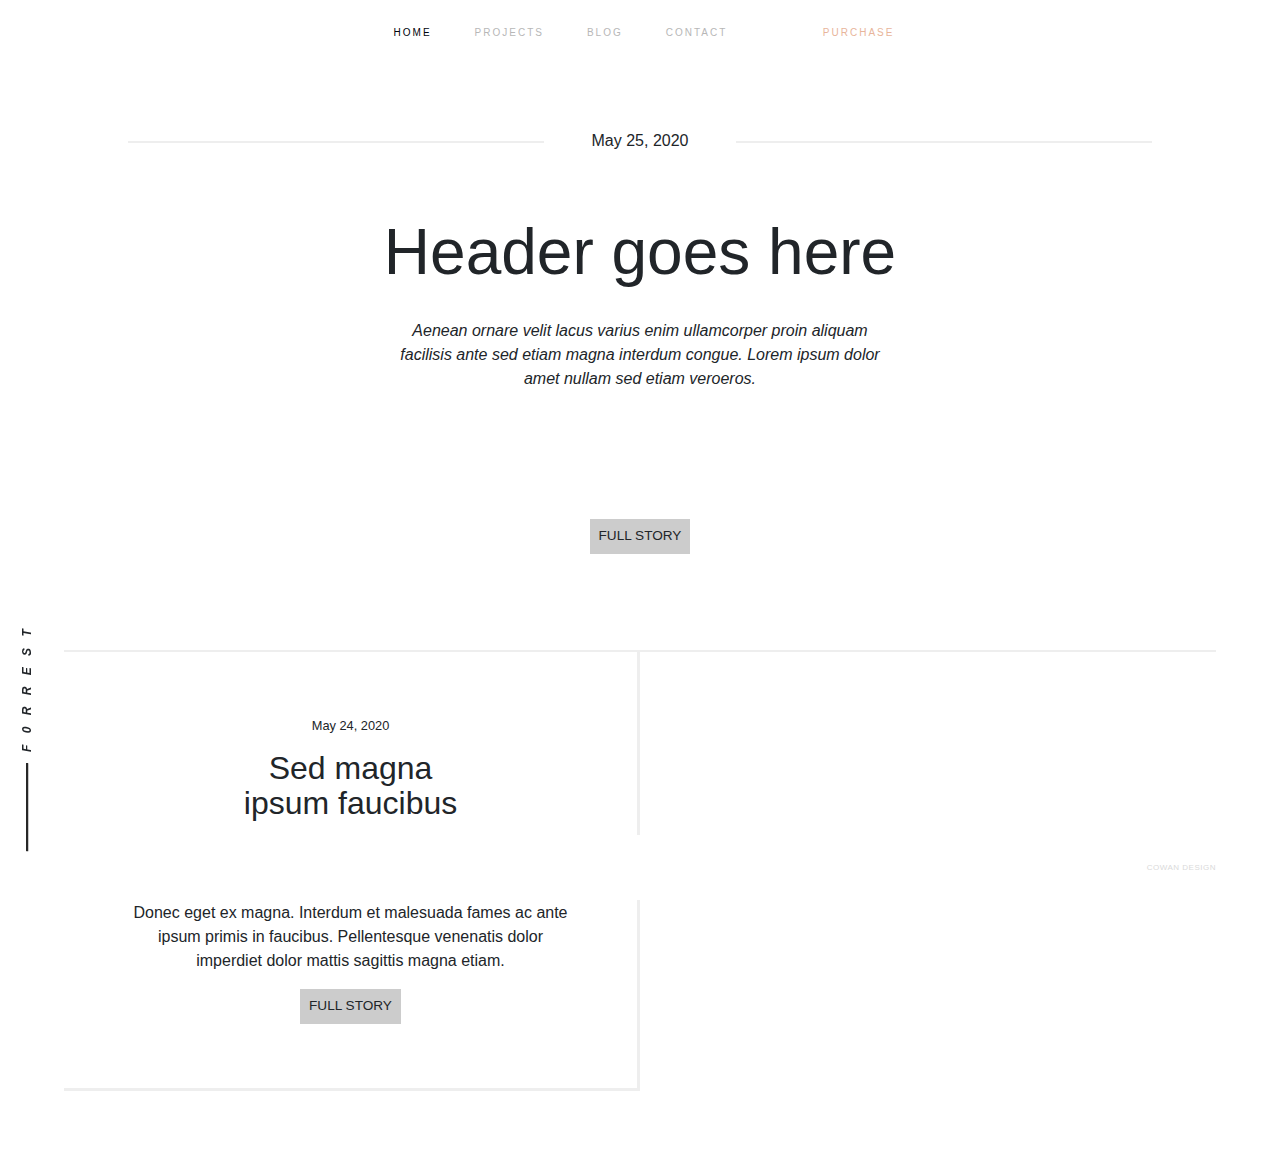
==== commit 05c63885: "Update blog.html" ====
--- a/blog.html
+++ b/blog.html
@@ -51,8 +51,7 @@
                             <article class="post featured">
                                 <header class="major">
                                     <span class="date">May 25, 2020</span>
-                                    <h2><a href="#">And this is a<br />
-                                    massive headline</a></h2>
+                                    <h2><a href="#">Header goes here</a></h2>
                                     <p>Aenean ornare velit lacus varius enim ullamcorper proin aliquam<br />
                                     facilisis ante sed etiam magna interdum congue. Lorem ipsum dolor<br />
                                     amet nullam sed etiam veroeros.</p>
@@ -82,6 +81,7 @@
                                 <!-- End Post -->
 
                                 <!-- Start Post -->
+                               <!--( < -Delete this on post you wish to show)
                                 <article>
                                     <header>
                                         <span class="date">April 22, 2017</span>
@@ -97,6 +97,7 @@
                                 <!-- End Post -->
 
                                 <!--Start Post -->
+                                <!--
                                 <article>
                                     <header>
                                         <span class="date">April 18, 2017</span>
@@ -112,6 +113,7 @@
                                 <!-- End Post -->
 
                                 <!-- Start Post -->
+                                <!--
                                 <article>
                                     <header>
                                         <span class="date">April 14, 2017</span>
@@ -127,6 +129,7 @@
                                 <!-- End Post -->
 
                                 <!-- Start Post -->
+                                <!--
                                 <article>
                                     <header>
                                         <span class="date">April 11, 2017</span>
@@ -142,6 +145,7 @@
                                 <!-- End Post -->
 
                                 <!-- Start Post -->
+                                <!--
                                 <article>
                                     <header>
                                         <span class="date">April 7, 2017</span>
@@ -155,6 +159,8 @@
                                     </ul>
                                 </article>
                                 <!-- End Post -->
+                                
+                                
                             </section>
 
                         <!-- Footer -->
--- a/css/main.css
+++ b/css/main.css
@@ -4741,10 +4741,13 @@
     margin-top: 30px;
 
 }
-
-
-
-
-
-
-    +#spacer {width: 100%;
+  height: 50px;
+  margin-top: -30px;}
+
+
+
+
+
+
+    
